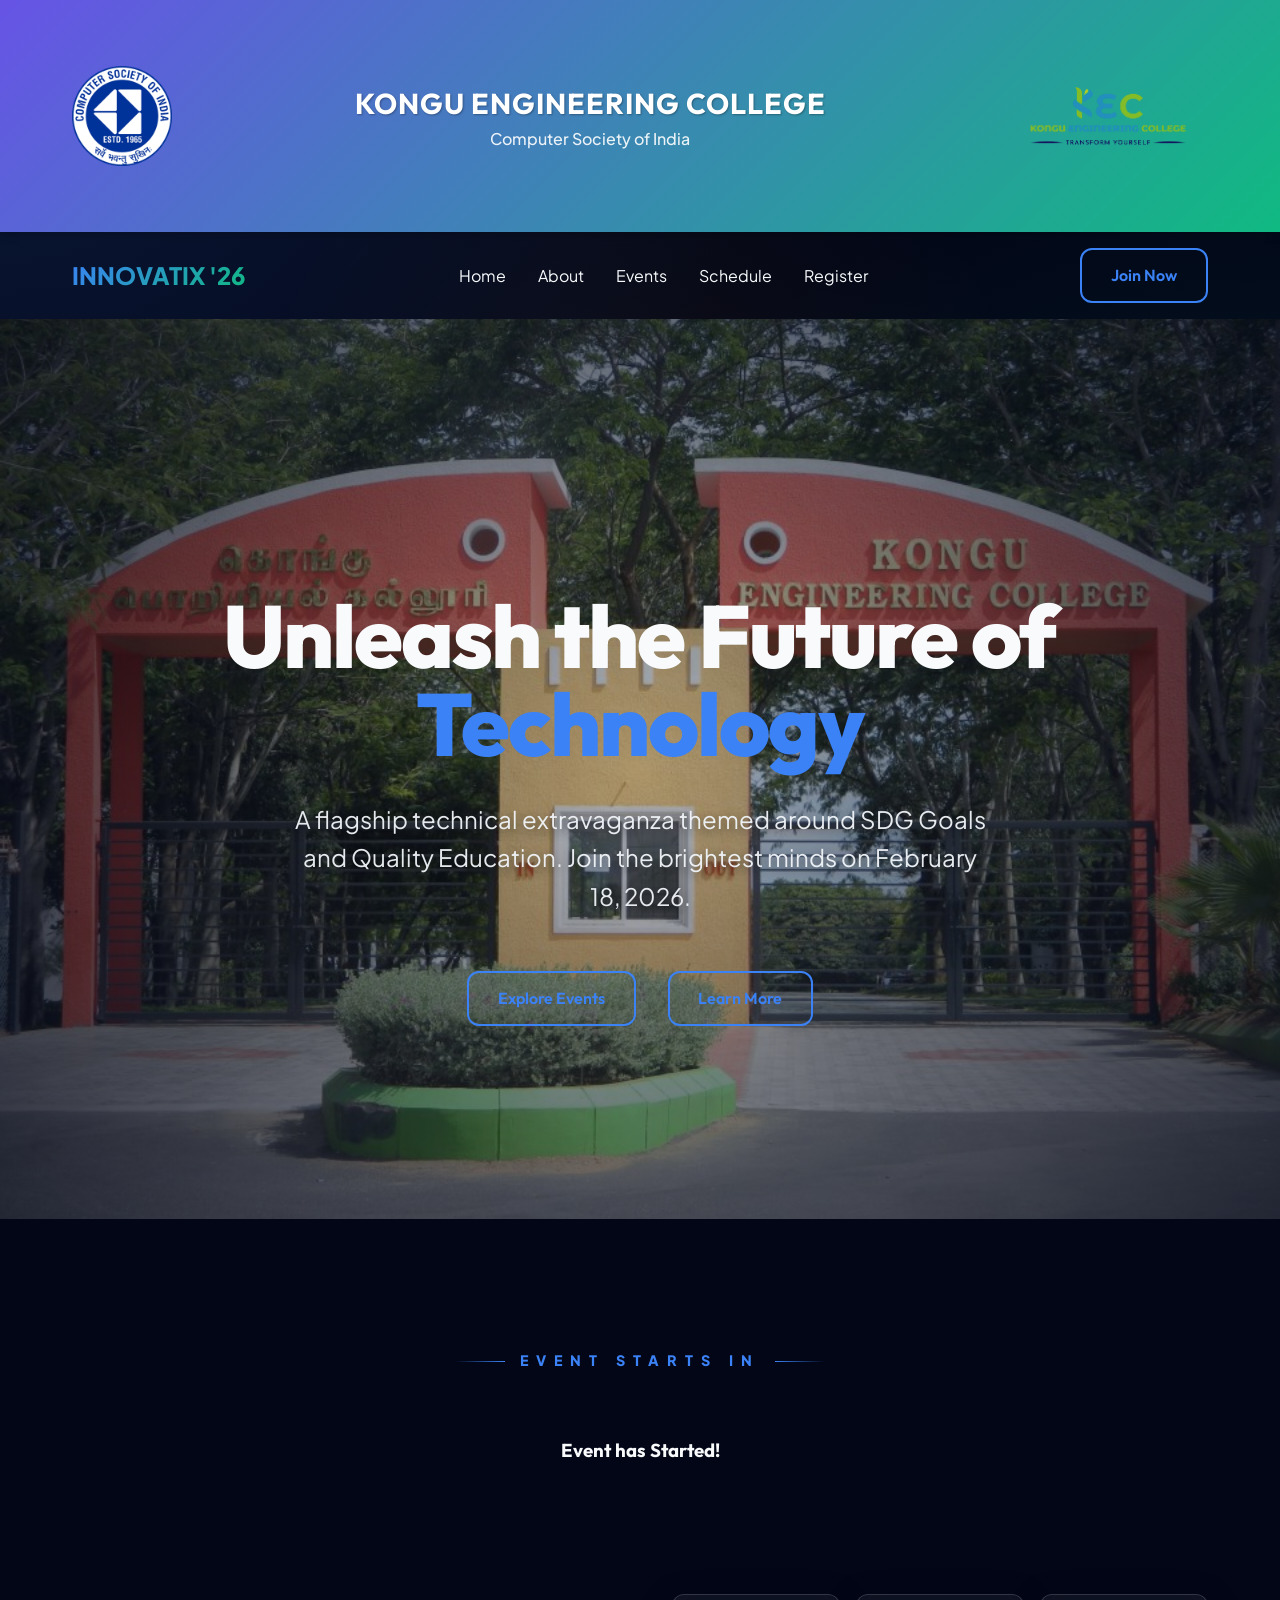
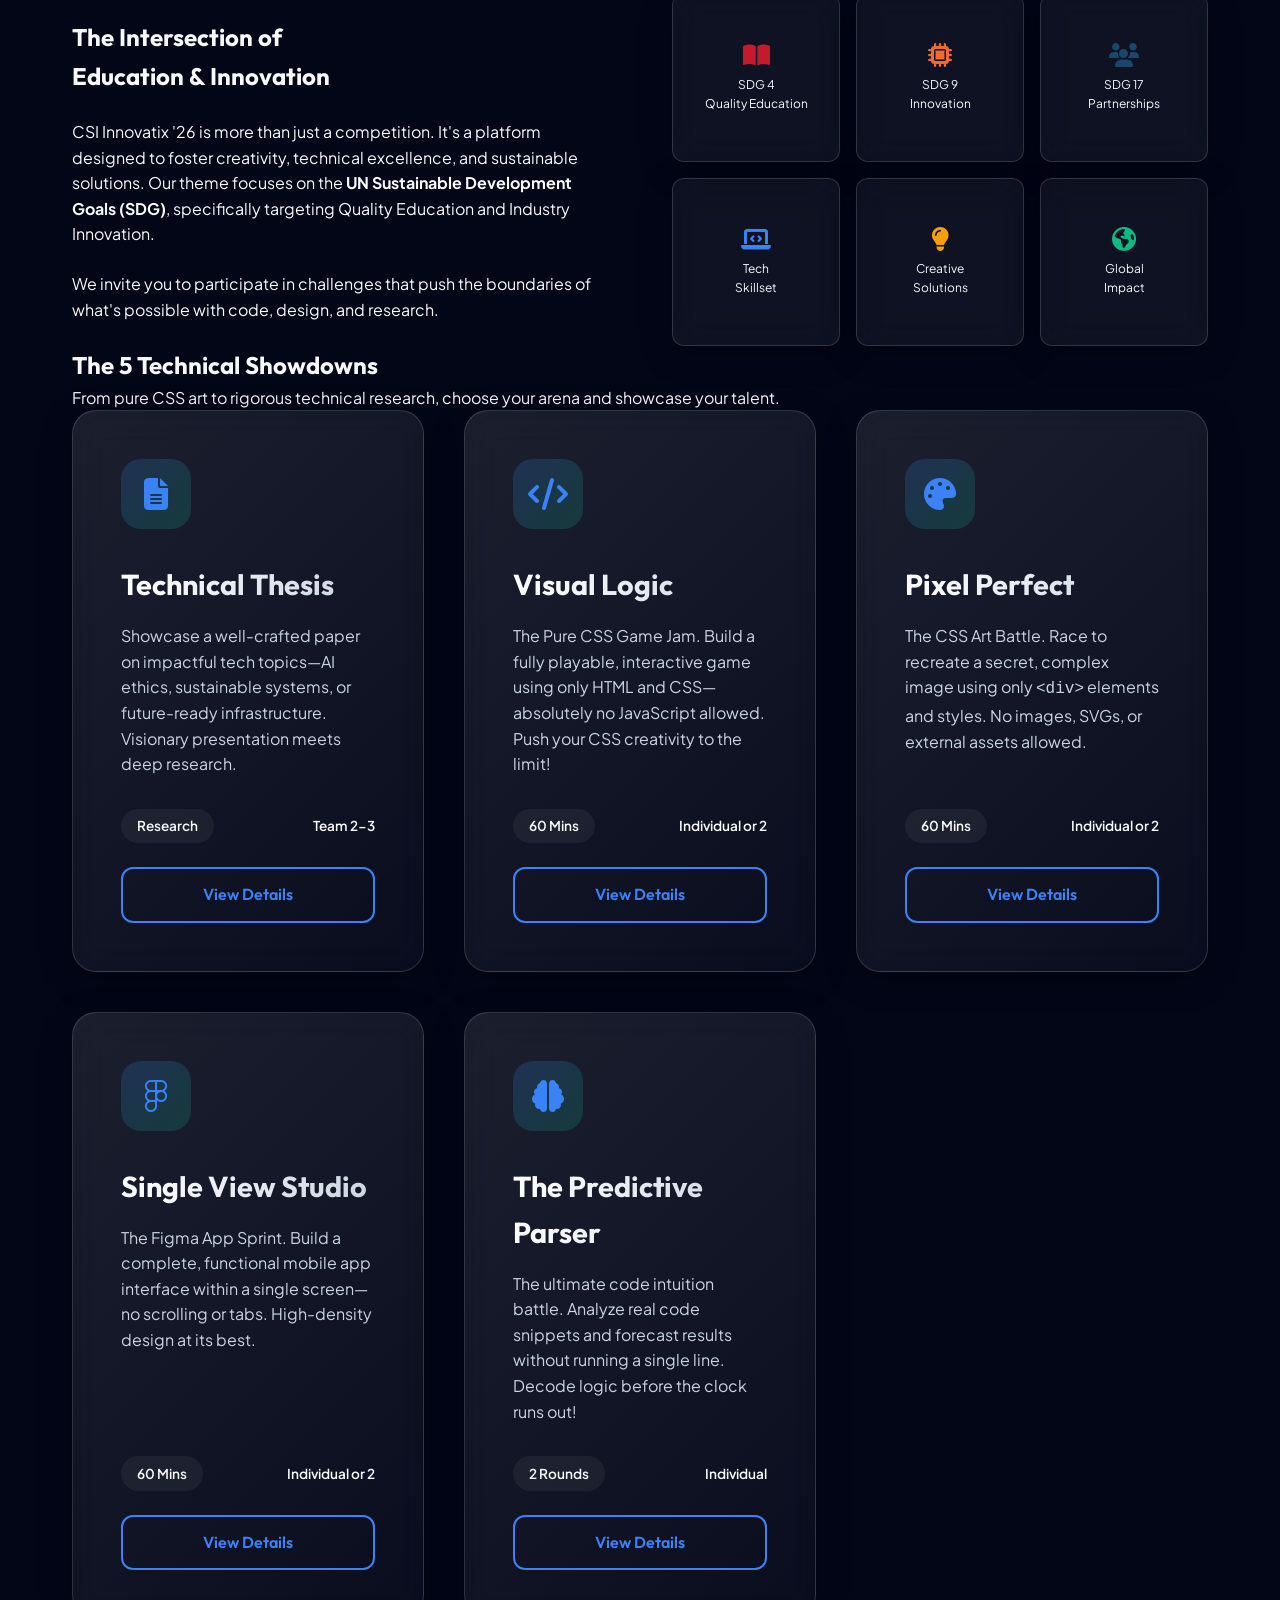
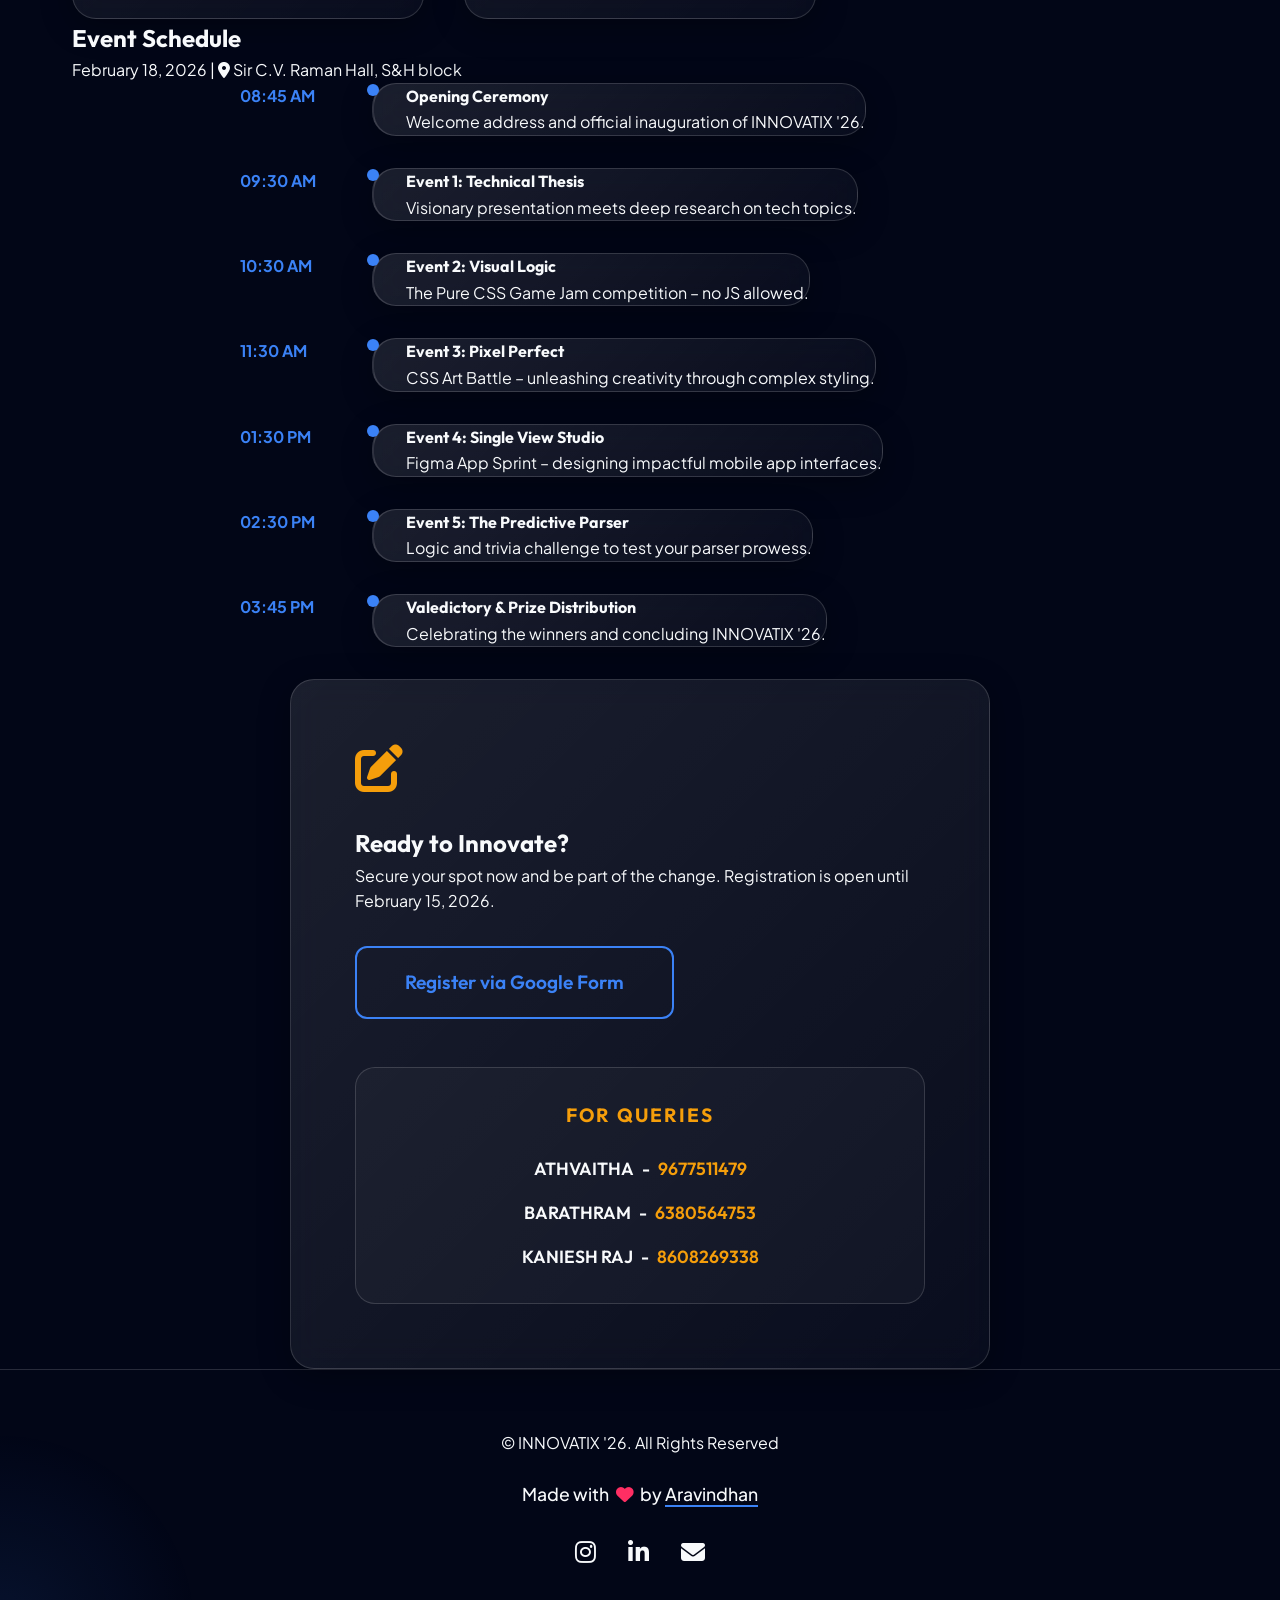
==== index.html @ 8d8f7bae "add remining data and time" ====
<!DOCTYPE html>
<html lang="en">

<head>
    <meta charset="UTF-8">
    <meta name="viewport" content="width=device-width, initial-scale=1.0">
    <title>CSI Innovatix '26 | Technical Event</title>
    <meta name="description"
        content="CSI Innovatix '26 - A technical event focused on SDG goals and Education. Join us on Feb 18, 2026.">
    <link rel="stylesheet" href="style.css">
    <link rel="stylesheet" href="https://cdnjs.cloudflare.com/ajax/libs/font-awesome/6.4.0/css/all.min.css">
</head>

<body>
    <div class="blob-1"></div>
    <div class="blob-2"></div>

    <!-- Institution Header -->
    <div class="inst-header">
        <div class="container inst-content">
            <img src="csi_logo.png" alt="KEC Logo" class="inst-logo">
            <div class="inst-text">
                <h2>Kongu Engineering College</h2>
                <p>Computer Society of India</p>
            </div>
            <img src="csi%20logo2.png" alt="CSI Logo" class="csi-logo-2">
        </div>
    </div>

    <!-- Navigation -->
    <nav id="navbar">
        <div class="container nav-content">
            <a href="#" class="logo">INNOVATIX '26</a>
            <ul class="nav-links">
                <li><a href="#home">Home</a></li>
                <li><a href="#about">About</a></li>
                <li><a href="#events">Events</a></li>
                <li><a href="#schedule">Schedule</a></li>
                <li><a href="#register">Register</a></li>
            </ul>
            <div class="hamburger" id="hamburger">
                <span></span>
                <span></span>
                <span></span>
            </div>
            <a href="#register" class="btn btn-primary">Join Now</a>
        </div>
    </nav>

    <!-- Hero Section -->
    <header class="hero" id="home">
        <div class="hero-slider">
            <div class="slide active" style="background-image: url('kec 1.jpeg');"></div>
            <div class="slide" style="background-image: url('kec 2.png');"></div>
            <div class="slide" style="background-image: url('kec 3.jpg');"></div>
        </div>
        <div class="container hero-content">

            <h1>Unleash the Future of <span style="color: var(--primary);">Technology</span></h1>

            <p>A flagship technical extravaganza themed around SDG Goals and Quality Education. Join the brightest minds
                on February 18, 2026.</p>
            <div class="hero-btns">
                <a href="#events" class="btn btn-primary">Explore Events</a>
                <a href="#about" class="btn btn-outline">Learn More</a>
            </div>
        </div>
    </header>

    <!-- Countdown Section -->
    <section class="countdown-section">
        <div class="container">
            <div class="countdown-container">
                <div class="countdown-title">Event Starts In</div>
                <div class="countdown" id="countdown">
                    <!-- Days -->
                    <div class="time-box hud-box">
                        <div class="box-inner">
                            <span id="days">00</span>
                            <p>Days</p>
                        </div>
                        <div class="box-gauge">
                            <div class="gauge-fill"></div>
                        </div>
                    </div>

                    <!-- Hours -->
                    <div class="time-box hud-box">
                        <div class="box-inner">
                            <span id="hours">00</span>
                            <p>Hours</p>
                        </div>
                        <div class="box-gauge">
                            <div class="gauge-fill"></div>
                        </div>
                    </div>

                    <!-- Minutes -->
                    <div class="time-box hud-box">
                        <div class="box-inner">
                            <span id="minutes">00</span>
                            <p>Mins</p>
                        </div>
                        <div class="box-gauge">
                            <div class="gauge-fill"></div>
                        </div>
                    </div>

                    <!-- Seconds -->
                    <div class="time-box hud-box">
                        <div class="box-inner">
                            <span id="seconds">00</span>
                            <p>Secs</p>
                        </div>
                        <div class="box-gauge">
                            <div class="gauge-fill"></div>
                        </div>
                    </div>
                </div>
            </div>
        </div>
    </section>

    <!-- About Section -->
    <section id="about" class="reveal">
        <div class="container about-content">
            <div>
                <h2 style="margin-bottom: 1.5rem;">The Intersection of <br>Education & Innovation</h2>
                <p style="margin-bottom: 1.5rem;">CSI Innovatix '26 is more than just a competition. It's a platform
                    designed to foster creativity, technical excellence, and sustainable solutions. Our theme focuses on
                    the <strong>UN Sustainable Development Goals (SDG)</strong>, specifically targeting Quality
                    Education and Industry Innovation.</p>
                <p>We invite you to participate in challenges that push the boundaries of what's possible with code,
                    design, and research.</p>
            </div>
            <div class="sdg-icons">
                <div class="sdg-box glass">
                    <i class="fas fa-book-open sdg-4"></i>
                    <span>SDG 4<br>Quality Education</span>
                </div>
                <div class="sdg-box glass">
                    <i class="fas fa-microchip sdg-9"></i>
                    <span>SDG 9<br>Innovation</span>
                </div>
                <div class="sdg-box glass">
                    <i class="fas fa-users sdg-17"></i>
                    <span>SDG 17<br>Partnerships</span>
                </div>
                <div class="sdg-box glass">
                    <i class="fas fa-laptop-code" style="color: var(--primary);"></i>
                    <span>Tech<br>Skillset</span>
                </div>
                <div class="sdg-box glass">
                    <i class="fas fa-lightbulb" style="color: var(--accent);"></i>
                    <span>Creative<br>Solutions</span>
                </div>
                <div class="sdg-box glass">
                    <i class="fas fa-globe-americas" style="color: var(--secondary);"></i>
                    <span>Global<br>Impact</span>
                </div>
            </div>
        </div>
    </section>

    <!-- Events Section -->
    <section id="events" class="reveal">
        <div class="container">
            <div class="section-header">
                <h2>The 5 Technical Showdowns</h2>
                <p>From pure CSS art to rigorous technical research, choose your arena and showcase your talent.</p>
            </div>
            <div class="events-grid">
                <!-- Event 1 (TECHNICAL THESIS) -->
                <div class="event-card glass">
                    <div class="event-icon"><i class="fas fa-file-alt"></i></div>
                    <h3>Technical Thesis</h3>
                    <p>Showcase a well-crafted paper on impactful tech topics—AI ethics, sustainable systems, or
                        future-ready infrastructure. Visionary presentation meets deep research.</p>
                    <div class="event-meta" style="margin-bottom: 1.5rem;">
                        <span class="event-tag">Research</span>
                        <span>Team 2-3</span>
                    </div>
                    <a href="technical-thesis.html" class="btn btn-outline"
                        style="width: 100%; justify-content: center;">View Details</a>
                </div>

                <!-- Event 2 (VISUAL LOGIC) -->
                <div class="event-card glass">
                    <div class="event-icon"><i class="fas fa-code"></i></div>
                    <h3>Visual Logic</h3>
                    <p>The Pure CSS Game Jam. Build a fully playable, interactive game using only HTML and
                        CSS—absolutely no JavaScript allowed. Push your CSS creativity to the limit!</p>
                    <div class="event-meta" style="margin-bottom: 1.5rem;">
                        <span class="event-tag">60 Mins</span>
                        <span>Individual or 2</span>
                    </div>
                    <a href="visual-logic.html" class="btn btn-outline"
                        style="width: 100%; justify-content: center;">View Details</a>
                </div>

                <!-- Event 3 (PIXEL PERFECT) -->
                <div class="event-card glass">
                    <div class="event-icon"><i class="fas fa-palette"></i></div>
                    <h3>Pixel Perfect</h3>
                    <p>The CSS Art Battle. Race to recreate a secret, complex image using only <code>&lt;div&gt;</code>
                        elements and styles. No images, SVGs, or external assets allowed.</p>
                    <div class="event-meta" style="margin-bottom: 1.5rem;">
                        <span class="event-tag">60 Mins</span>
                        <span>Individual or 2</span>
                    </div>
                    <a href="pixel-perfect.html" class="btn btn-outline"
                        style="width: 100%; justify-content: center;">View Details</a>
                </div>

                <!-- Event 4 (SINGLE VIEW STUDIO) -->
                <div class="event-card glass">
                    <div class="event-icon"><i class="fab fa-figma"></i></div>
                    <h3>Single View Studio</h3>
                    <p>The Figma App Sprint. Build a complete, functional mobile app interface within a single screen—no
                        scrolling or tabs. High-density design at its best.</p>
                    <div class="event-meta" style="margin-bottom: 1.5rem;">
                        <span class="event-tag">60 Mins</span>
                        <span>Individual or 2</span>
                    </div>
                    <a href="single-view-studio.html" class="btn btn-outline"
                        style="width: 100%; justify-content: center;">View Details</a>
                </div>

                <!-- Event 5 (THE PREDICTIVE PARSER) -->
                <div class="event-card glass">
                    <div class="event-icon"><i class="fas fa-brain"></i></div>
                    <h3>The Predictive Parser</h3>
                    <p>The ultimate code intuition battle. Analyze real code snippets and forecast results without
                        running a single line. Decode logic before the clock runs out!</p>
                    <div class="event-meta" style="margin-bottom: 1.5rem;">
                        <span class="event-tag">2 Rounds</span>
                        <span>Individual</span>
                    </div>
                    <a href="predictive-parser.html" class="btn btn-outline"
                        style="width: 100%; justify-content: center;">View Details</a>
                </div>
            </div>
        </div>
    </section>

    <!-- Schedule Section -->
    <section id="schedule" class="reveal">
        <div class="container">
            <div class="section-header">
                <h2>Event Schedule</h2>
                <p>February 18, 2026 | <i class="fas fa-map-marker-alt"></i> Sir C.V. Raman Hall, S&H block</p>
            </div>
            <div class="timeline">
                <div class="timeline-item">
                    <div class="time">08:45 AM</div>
                    <div class="timeline-content glass">
                        <h4>Opening Ceremony</h4>
                        <p>Welcome address and official inauguration of INNOVATIX '26.</p>
                    </div>
                </div>
                <div class="timeline-item">
                    <div class="time">09:30 AM</div>
                    <div class="timeline-content glass">
                        <h4>Event 1: Technical Thesis</h4>
                        <p>Visionary presentation meets deep research on tech topics.</p>
                    </div>
                </div>
                <div class="timeline-item">
                    <div class="time">10:30 AM</div>
                    <div class="timeline-content glass">
                        <h4>Event 2: Visual Logic</h4>
                        <p>The Pure CSS Game Jam competition – no JS allowed.</p>
                    </div>
                </div>
                <div class="timeline-item">
                    <div class="time">11:30 AM</div>
                    <div class="timeline-content glass">
                        <h4>Event 3: Pixel Perfect</h4>
                        <p>CSS Art Battle – unleashing creativity through complex styling.</p>
                    </div>
                </div>
                <div class="timeline-item">
                    <div class="time">01:30 PM</div>
                    <div class="timeline-content glass">
                        <h4>Event 4: Single View Studio</h4>
                        <p>Figma App Sprint – designing impactful mobile app interfaces.</p>
                    </div>
                </div>
                <div class="timeline-item">
                    <div class="time">02:30 PM</div>
                    <div class="timeline-content glass">
                        <h4>Event 5: The Predictive Parser</h4>
                        <p>Logic and trivia challenge to test your parser prowess.</p>
                    </div>
                </div>
                <div class="timeline-item">
                    <div class="time">03:45 PM</div>
                    <div class="timeline-content glass">
                        <h4>Valedictory & Prize Distribution</h4>
                        <p>Celebrating the winners and concluding INNOVATIX '26.</p>
                    </div>
                </div>
            </div>
        </div>
    </section>

    <!-- Register Section -->
    <section id="register" class="reveal">
        <div class="container">
            <div class="register-card glass">
                <i class="fas fa-edit"></i>
                <h2>Ready to Innovate?</h2>
                <p style="margin-bottom: 2rem;">Secure your spot now and be part of the change. Registration is open
                    until February 15, 2026.</p>
                <!-- Placeholder Google Form Link -->
                <a href="https://docs.google.com/forms/d/e/1FAIpQLScN-F7LNkPz4PzlSObY2XzWUZhD3jcGoya8xzNbK3TWU3Ibaw/viewform?usp=send_form&pli=1&authuser=0"
                    target="_blank" class="btn btn-primary" style="padding: 1.2rem 3rem; font-size: 1.2rem;">Register
                    via Google Form</a>

                <div class="contact-queries reveal">
                    <h3>For Queries</h3>
                    <div class="contact-list">
                        <div class="contact-item">
                            <span class="name">Athvaitha</span>
                            <span class="separator">-</span>
                            <span class="phone">9677511479</span>
                        </div>
                        <div class="contact-item">
                            <span class="name">Barathram</span>
                            <span class="separator">-</span>
                            <span class="phone">6380564753</span>
                        </div>
                        <div class="contact-item">
                            <span class="name">Kaniesh Raj</span>
                            <span class="separator">-</span>
                            <span class="phone">8608269338</span>
                        </div>
                    </div>
                </div>
            </div>
        </div>
    </section>

    <!-- Footer -->
    <footer>
        <div class="container footer-content">
            <p>&copy; INNOVATIX '26. All Rights Reserved</p>
            <p class="footer-made-by">Made with <i class="fas fa-heart"></i> by <a
                    href="https://www.instagram.com/aravindhan_67" target="_blank">Aravindhan</a></p>
            <div class="footer-socials">
                <a href="https://www.instagram.com/csi_kec/" target="_blank"><i class="fab fa-instagram"></i></a>
                <a href="#"><i class="fab fa-linkedin-in"></i></a>
                <a href="#"><i class="fas fa-envelope"></i></a>
            </div>
        </div>
    </footer>

    <script src="script.js"></script>
</body>

</html>
---- style.css ----
/* CSS for CSI Innovatix Event Website */
@import url('https://fonts.googleapis.com/css2?family=Outfit:wght@300;400;600;700&family=Plus+Jakarta+Sans:wght@300;400;500;600;700&display=swap');

:root {
    /* Brighter, More Vibrant Palette */
    --primary: #3b82f6;
    /* Brighter Blue */
    --primary-glow: rgba(59, 130, 246, 0.5);
    --secondary: #10b981;
    /* Vibrant Emerald */
    --secondary-glow: rgba(16, 185, 129, 0.4);
    --accent: #f59e0b;
    /* Amber/Orange */
    --accent-glow: rgba(245, 158, 11, 0.4);

    --bg-dark: #020617;
    /* Deeper Slate/Black */
    --bg-card: rgba(15, 23, 42, 0.6);
    --text-main: #f8fafc;
    --text-muted: #cbd5e1;
    --glass-border: rgba(255, 255, 255, 0.15);
    --glass-grad: linear-gradient(135deg, rgba(255, 255, 255, 0.1), rgba(255, 255, 255, 0.03));

    --font-heading: 'Outfit', sans-serif;
    --font-body: 'Plus Jakarta Sans', sans-serif;

    --transition: all 0.4s cubic-bezier(0.4, 0, 0.2, 1);
    --shadow-glow: 0 0 20px rgba(59, 130, 246, 0.3);
}

* {
    margin: 0;
    padding: 0;
    box-sizing: border-box;
    cursor: default;
    /* We will add a custom cursor feel later */
}

body {
    background-color: var(--bg-dark);
    color: var(--text-main);
    font-family: var(--font-body);
    line-height: 1.6;
    overflow-x: hidden;
    background-image:
        radial-gradient(circle at 0% 0%, rgba(59, 130, 246, 0.15) 0%, transparent 50%),
        radial-gradient(circle at 100% 100%, rgba(16, 185, 129, 0.15) 0%, transparent 50%),
        radial-gradient(circle at 50% 50%, rgba(245, 158, 11, 0.05) 0%, transparent 50%);
    background-attachment: fixed;
}

h1,
h2,
h3,
h4 {
    font-family: var(--font-heading);
    font-weight: 700;
}

a {
    text-decoration: none;
    color: inherit;
    transition: var(--transition);
}

ul {
    list-style: none;
}

.container {
    max-width: 1200px;
    margin: 0 auto;
    padding: 0 2rem;
}

/* Glassmorphism Utility */
.glass {
    background: var(--glass-grad);
    backdrop-filter: blur(12px);
    -webkit-backdrop-filter: blur(12px);
    border: 1px solid var(--glass-border);
    border-radius: 20px;
}

/* Buttons */
.btn {
    display: inline-flex;
    align-items: center;
    padding: 0.8rem 1.8rem;
    border-radius: 12px;
    font-weight: 600;
    cursor: pointer;
    transition: var(--transition);
    border: none;
    font-family: var(--font-heading);
}

.btn-primary {
    background: transparent;
    border: 2px solid var(--primary);
    color: var(--primary);
}

.btn-primary:hover {
    background: var(--primary);
    color: white;
}

.btn-outline {
    background: transparent;
    border: 2px solid var(--primary);
    color: var(--primary);
}

.btn-outline:hover {
    background: var(--primary);
    color: white;
}

/* Institution Header */
.inst-header {
    background: linear-gradient(135deg, #6754e6, #10b981);
    padding: 1rem 0;
    color: white;
    box-shadow: 0 2px 10px rgba(0, 0, 0, 0.2);
}

.inst-content {
    display: flex;
    justify-content: space-between;
    align-items: center;
    gap: 1rem;
}

.inst-logo {
    height: 100px;
    width: auto;
    object-fit: contain;
}

.csi-logo-2 {
    height: 200px;
    width: auto;
    object-fit: contain;
}

.inst-text {
    text-align: center;
    flex: 1;
}

.inst-text h2 {
    font-size: 1.8rem;
    margin: 0;
    text-transform: uppercase;
    letter-spacing: 1px;
    text-shadow: 1px 1px 2px rgba(0, 0, 0, 0.3);
}

.inst-text p {
    font-size: 1rem;
    margin: 0;
    font-weight: 500;
    opacity: 0.9;
}

/* Navigation */
nav {
    position: sticky;
    top: 0;
    width: 100%;
    z-index: 1000;
    padding: 1rem 0;
    transition: var(--transition);
}

@media (max-width: 768px) {
    .inst-header {
        padding: 1.5rem 0;
    }

    .inst-content {
        flex-direction: column;
        text-align: center;
        gap: 1.5rem;
    }

    .inst-logo,
    .csi-logo-2 {
        height: 60px;
        /* Reduced for tablet */
    }

    .inst-text h2 {
        font-size: 1.2rem;
    }

    .inst-text p {
        font-size: 0.8rem;
    }
}

nav.scrolled {
    padding: 1rem 0;
    background: rgba(15, 23, 42, 0.8);
    backdrop-filter: blur(10px);
}

.nav-content {
    display: flex;
    justify-content: space-between;
    align-items: center;
    gap: 1.5rem;
}

.logo {
    font-size: 1.5rem;
    font-weight: 800;
    background: linear-gradient(135deg, var(--primary), var(--secondary));
    -webkit-background-clip: text;
    background-clip: text;
    -webkit-text-fill-color: transparent;
}

.nav-links {
    display: flex;
    gap: 2rem;
}

.nav-links a:hover {
    color: var(--primary);
}

/* Hamburger Menu */
.hamburger {
    display: none;
    flex-direction: column;
    gap: 5px;
    cursor: pointer;
    z-index: 2000;
}

.hamburger span {
    display: block;
    width: 25px;
    height: 3px;
    background-color: var(--text-main);
    border-radius: 3px;
    transition: var(--transition);
}

.hamburger.active span:nth-child(1) {
    transform: translateY(8px) rotate(45deg);
}

.hamburger.active span:nth-child(2) {
    opacity: 0;
}

.hamburger.active span:nth-child(3) {
    transform: translateY(-8px) rotate(-45deg);
}

@media (max-width: 768px) {
    .hamburger {
        display: none !important;
    }

    .nav-content .btn-primary {
        display: none;
    }

    .nav-links {
        display: flex;
        flex-direction: row;
        position: static;
        width: 100%;
        height: auto;
        background: transparent;
        backdrop-filter: none;
        -webkit-backdrop-filter: none;
        justify-content: center;
        align-items: center;
        gap: 1rem;
        overflow-x: auto;
        padding: 0.5rem 0;
        scrollbar-width: none;
    }

    .nav-links::-webkit-scrollbar {
        display: none;
    }

    .nav-links li {
        margin: 0;
    }

    .nav-links a {
        font-size: 0.9rem;
        font-weight: 500;
        white-space: nowrap;
    }

    .nav-content {
        flex-direction: column;
        gap: 0.5rem;
    }

    .logo {
        font-size: 1.1rem;
        white-space: nowrap;
    }

    .inst-header {
        padding: 1.5rem 0;
    }

    .inst-content {
        flex-direction: column;
        text-align: center;
        gap: 1.5rem;
    }

    .inst-logo,
    .csi-logo-2 {
        height: 60px;
    }

    .inst-text h2 {
        font-size: 1.2rem;
    }

    .inst-text p {
        font-size: 0.8rem;
    }
}

/* Hero Section */
.hero {
    height: 100vh;
    display: flex;
    align-items: center;
    text-align: center;
    padding-top: 80px;
    position: relative;
    overflow: hidden;
}

/* Slider System */
.hero-slider {
    position: absolute;
    top: 0;
    left: 0;
    width: 100%;
    height: 100%;
    z-index: -1;
}

.slide {
    position: absolute;
    top: 0;
    left: 0;
    width: 100%;
    height: 100%;
    background-size: cover;
    background-position: center;
    opacity: 0;
    transition: opacity 1.5s ease-in-out;
}

.slide.active {
    opacity: 1;
}

.slide::after {
    content: '';
    position: absolute;
    top: 0;
    left: 0;
    width: 100%;
    height: 100%;
    background: radial-gradient(circle at center, rgba(2, 6, 23, 0.3), rgba(2, 6, 23, 0.8));
}

.hero-content {
    max-width: 900px;
    margin: 0 auto;
    z-index: 10;
}

.hero-tagline {
    color: var(--secondary);
    font-weight: 700;
    letter-spacing: 4px;
    text-transform: uppercase;
    margin-bottom: 2rem;
    display: inline-block;
    padding: 0.6rem 1.8rem;
    background: rgba(16, 185, 129, 0.1);
    border-radius: 50px;
    border: 1px solid rgba(16, 185, 129, 0.3);
    backdrop-filter: blur(5px);
    animation: float 4s ease-in-out infinite;
    text-shadow: 0 0 10px var(--secondary-glow);
}

.hero h1 {
    font-size: clamp(3rem, 8vw, 5.5rem);
    margin-bottom: 2rem;
    line-height: 1;
    font-weight: 800;
    letter-spacing: -2px;
}

.hero p {
    font-size: clamp(1.1rem, 2vw, 1.5rem);
    color: #f1f5f9;
    margin-bottom: 3.5rem;
    text-shadow: 0 4px 12px rgba(0, 0, 0, 0.5);
    opacity: 0.95;
    max-width: 700px;
    margin-left: auto;
    margin-right: auto;
}

.hero-btns {
    display: flex;
    gap: 2rem;
    justify-content: center;
}

/* Countdown Styles - Futuristic HUD */
.countdown-section {
    padding: 8rem 0;
    position: relative;
    z-index: 20;
}

.countdown-container {
    max-width: 1000px;
    margin: 0 auto;
    text-align: center;
}

.countdown-title {
    font-size: 0.9rem;
    font-weight: 800;
    text-transform: uppercase;
    letter-spacing: 8px;
    color: var(--primary);
    margin-bottom: 4rem;
    position: relative;
    display: inline-block;
}

.countdown-title::before,
.countdown-title::after {
    content: '';
    position: absolute;
    top: 50%;
    width: 50px;
    height: 1px;
    background: linear-gradient(to right, transparent, var(--primary));
    margin-left: -65px;
}

.countdown-title::after {
    background: linear-gradient(to left, transparent, var(--primary));
    right: -65px;
    margin-left: 0;
}

.countdown {
    display: flex;
    justify-content: center;
    align-items: center;
    gap: 1.5rem;
    flex-wrap: wrap;
}

.hud-box {
    position: relative;
    width: 160px;
    height: 180px;
    background: rgba(15, 23, 42, 0.6);
    /* Slightly darker for better contrast */
    border: 1px solid rgba(59, 130, 246, 0.3);
    /* Brighter border */
    border-radius: 15px;
    overflow: hidden;
    backdrop-filter: blur(20px);
    transition: var(--transition);
}

.hud-box::before {
    content: '';
    position: absolute;
    top: 0;
    left: 0;
    width: 100%;
    height: 100%;
    background: linear-gradient(45deg, transparent, rgba(59, 130, 246, 0.05), transparent);
    z-index: 1;
}

.box-inner {
    position: relative;
    z-index: 2;
    padding: 2.5rem 1rem;
}

.hud-box span {
    display: block;
    font-size: 4rem;
    font-weight: 800;
    color: #fff;
    line-height: 1;
    margin-bottom: 0.5rem;
    font-family: var(--font-heading);
    letter-spacing: -2px;
}

.hud-box p {
    font-size: 0.7rem;
    font-weight: 700;
    text-transform: uppercase;
    color: var(--secondary);
    letter-spacing: 3px;
    margin: 0 !important;
}

/* HUD Gauge/Energy Bar */
.box-gauge {
    position: absolute;
    bottom: 0;
    left: 0;
    width: 100%;
    height: 4px;
    background: rgba(255, 255, 255, 0.05);
}

.gauge-fill {
    width: 100%;
    height: 100%;
    background: var(--primary);
    box-shadow: 0 0 10px var(--primary);
    animation: energy-pulse 2s infinite alternate ease-in-out;
}

.hud-box:hover {
    transform: translateY(-10px) scale(1.05);
    border-color: var(--primary);
    box-shadow: 0 0 30px rgba(59, 130, 246, 0.3);
}

.hud-box:hover .gauge-fill {
    background: var(--secondary);
    box-shadow: 0 0 15px var(--secondary);
}

@keyframes energy-pulse {
    0% {
        opacity: 0.4;
        transform: scaleX(0.8);
    }

    100% {
        opacity: 1;
        transform: scaleX(1);
    }
}

@media (max-width: 768px) {
    .countdown-section {
        padding: 5rem 0;
    }

    .countdown {
        gap: 1rem;
    }

    .hud-box {
        width: 130px;
        height: 150px;
    }

    .hud-box span {
        font-size: 3rem;
    }

    .countdown-title {
        margin-bottom: 3rem;
    }
}

@media (max-width: 480px) {
    .hud-box {
        width: calc(50% - 0.5rem);
        height: 130px;
    }

    .hud-box span {
        font-size: 2.5rem;
    }

    .box-inner {
        padding: 1.5rem 1rem;
    }
}

/* Animations */
@keyframes float {

    0%,
    100% {
        transform: translateY(0) rotate(0deg);
    }

    50% {
        transform: translateY(-15px) rotate(1deg);
    }
}

@keyframes glow-pulse {

    0%,
    100% {
        box-shadow: 0 0 15px var(--primary-glow);
    }

    50% {
        box-shadow: 0 0 30px var(--primary-glow);
    }
}

/* Mouse Glow Pointer */
.cursor-glow {
    position: fixed;
    width: 400px;
    height: 400px;
    background: radial-gradient(circle, rgba(59, 130, 246, 0.1) 0%, transparent 70%);
    border-radius: 50%;
    pointer-events: none;
    transform: translate(-50%, -50%);
    z-index: 1;
    transition: width 0.3s, height 0.3s;
}

/* Glassmorphism Utility */
.glass {
    background: var(--glass-grad);
    backdrop-filter: blur(16px);
    -webkit-backdrop-filter: blur(16px);
    border: 1px solid var(--glass-border);
    border-radius: 24px;
    box-shadow: 0 8px 32px 0 rgba(0, 0, 0, 0.3);
}

/* Events Cards Enhancements */
.events-grid {
    display: grid;
    grid-template-columns: repeat(auto-fit, minmax(350px, 1fr));
    gap: 2.5rem;
}

.event-card {
    padding: 3rem;
    transition: var(--transition);
    position: relative;
    overflow: hidden;
    display: flex;
    flex-direction: column;
}

.event-card:hover {
    transform: translateY(-15px) scale(1.02);
    border-color: var(--primary);
    box-shadow: 0 15px 45px rgba(59, 130, 246, 0.2);
}

.event-card::before {
    content: '';
    position: absolute;
    top: -50%;
    left: -50%;
    width: 200%;
    height: 200%;
    background: radial-gradient(circle, rgba(255, 255, 255, 0.1) 0%, transparent 70%);
    opacity: 0;
    transition: 0.5s;
    pointer-events: none;
}

.event-card:hover::before {
    opacity: 1;
}

.event-icon {
    width: 70px;
    height: 70px;
    background: linear-gradient(135deg, rgba(59, 130, 246, 0.2), rgba(16, 185, 129, 0.2));
    border-radius: 20px;
    display: flex;
    align-items: center;
    justify-content: center;
    margin-bottom: 2rem;
    color: var(--primary);
    font-size: 2rem;
    transition: var(--transition);
}

.event-card:hover .event-icon {
    transform: rotateY(180deg);
    color: var(--secondary);
}

.event-card h3 {
    font-size: 1.8rem;
    margin-bottom: 1rem;
    background: linear-gradient(to right, #fff, #cbd5e1);
    -webkit-background-clip: text;
    background-clip: text;
    -webkit-text-fill-color: transparent;
}

.event-card p {
    color: var(--text-muted);
    font-size: 1rem;
    margin-bottom: 2rem;
    flex: 1;
}

.event-meta {
    display: flex;
    justify-content: space-between;
    align-items: center;
    font-size: 0.85rem;
    font-weight: 600;
    color: var(--text-main);
}

.event-tag {
    padding: 0.4rem 1rem;
    border-radius: 20px;
    background: rgba(255, 255, 255, 0.05);
}

/* About Section & SDG Goals */
.about-content {
    display: grid;
    grid-template-columns: 1fr 1fr;
    gap: 4rem;
    align-items: center;
}

.sdg-icons {
    display: grid;
    grid-template-columns: repeat(3, 1fr);
    gap: 1rem;
}

.sdg-box {
    aspect-ratio: 1;
    display: flex;
    flex-direction: column;
    align-items: center;
    justify-content: center;
    border-radius: 12px;
    background: rgba(255, 255, 255, 0.05);
    padding: 1rem;
    text-align: center;
    font-size: 0.75rem;
}

.sdg-box i {
    font-size: 1.5rem;
    margin-bottom: 0.5rem;
}

.sdg-4 {
    color: #c5192d;
}

/* Quality Education */
.sdg-9 {
    color: #f26a2e;
}

/* Industry, Innovation */
.sdg-17 {
    color: #19486a;
}

/* Partnerships */

/* Schedule */
.timeline {
    max-width: 800px;
    margin: 0 auto;
}

.timeline-item {
    display: flex;
    gap: 2rem;
    margin-bottom: 2rem;
}

.time {
    min-width: 100px;
    font-weight: 700;
    color: var(--primary);
}

.timeline-content {
    position: relative;
    padding-left: 2rem;
    border-left: 2px solid var(--glass-border);
}

.timeline-content::before {
    content: '';
    position: absolute;
    left: -7px;
    top: 0;
    width: 12px;
    height: 12px;
    border-radius: 50%;
    background: var(--primary);
}

/* Registration */
.register {
    text-align: center;
}

.register-card {
    max-width: 700px;
    margin: 0 auto;
    padding: 4rem;
}

.register-card i {
    font-size: 3rem;
    color: var(--accent);
    margin-bottom: 2rem;
}

/* Footer */
footer {
    padding: 60px 0;
    border-top: 1px solid var(--glass-border);
    text-align: center;
    color: var(--text-main);
}

.footer-content {
    display: flex;
    flex-direction: column;
    align-items: center;
    gap: 1.5rem;
}

.footer-socials {
    display: flex;
    gap: 2rem;
    font-size: 1.5rem;
}

.footer-socials a {
    color: var(--text-main);
    transition: var(--transition);
}

.footer-socials a:hover {
    color: var(--primary);
    transform: translateY(-3px);
}

.footer-made-by {
    font-size: 1.1rem;
    font-weight: 500;
}

.footer-made-by i {
    color: #ff2e63;
    margin: 0 0.2rem;
}

.footer-made-by a {
    color: var(--text-main);
    text-decoration: none;
    border-bottom: 2px solid var(--primary);
    transition: var(--transition);
}

.footer-made-by a:hover {
    color: var(--primary);
}

/* Responsive Optimization */
@media (max-width: 768px) {
    .hero h1 {
        font-size: 3.2rem;
    }

    .about-content {
        grid-template-columns: 1fr;
        gap: 2rem;
    }

    .events-grid {
        grid-template-columns: 1fr;
        gap: 1.5rem;
    }

    .event-card {
        padding: 2rem;
    }

    .inst-text h2 {
        font-size: 1.2rem;
    }
}

/* Extra Mobile Optimizations */
@media (max-width: 480px) {
    .container {
        padding: 0 1.5rem;
    }

    .hero h1 {
        font-size: 2.2rem;
    }

    .hero p {
        font-size: 1.1rem;
    }

    .sdg-icons {
        grid-template-columns: repeat(2, 1fr);
    }

    .register-card {
        padding: 2.5rem 1.5rem;
    }

    .inst-text h2 {
        font-size: 1.1rem;
    }

    .nav-links {
        gap: 0.8rem;
    }

    .nav-links a {
        font-size: 0.8rem;
    }

    .nav-content {
        flex-direction: column;
        gap: 0.5rem;
        /* Reduced gap */
    }

    .logo {
        font-size: 1rem;
    }

    .inst-logo,
    .csi-logo-2 {
        height: 50px;
        /* Reduced further for mobile */
    }

    .timeline-item {
        flex-direction: column;
        gap: 0.5rem;
    }

    .time {
        min-width: unset;
    }

    .contact-item {
        font-size: 1rem;
    }

    .hero-btns {
        display: flex;
        flex-direction: column;
        gap: 1rem;
        align-items: center;
        width: 100%;
        max-width: 300px;
        margin: 2rem auto 0;
    }

    .hero-btns .btn {
        width: 100%;
        justify-content: center;
        margin: 0 !important;
    }
}

/* Animations */
.reveal {
    opacity: 0;
    transform: translateY(30px);
    transition: all 0.8s ease-out;
}

.reveal.active {
    opacity: 1;
    transform: translateY(0);
}

/* Contact Queries */
.contact-queries {
    text-align: center;
    margin-top: 3rem;
    padding: 2rem;
    border-radius: 20px;
    background: rgba(255, 255, 255, 0.03);
    border: 1px solid var(--glass-border);
}

.contact-queries h3 {
    color: var(--accent);
    text-transform: uppercase;
    letter-spacing: 2px;
    margin-bottom: 1.5rem;
    font-size: 1.2rem;
}

.contact-list {
    display: flex;
    flex-direction: column;
    gap: 1rem;
    align-items: center;
}

.contact-item {
    font-family: var(--font-heading);
    font-weight: 600;
    font-size: 1.1rem;
    color: var(--text-main);
    display: flex;
    gap: 0.5rem;
}

.contact-item .name {
    text-transform: uppercase;
}

.contact-item .phone {
    color: var(--accent);
}


@media (min-width: 1400px) {
    .container {
        max-width: 1400px;
    }
}
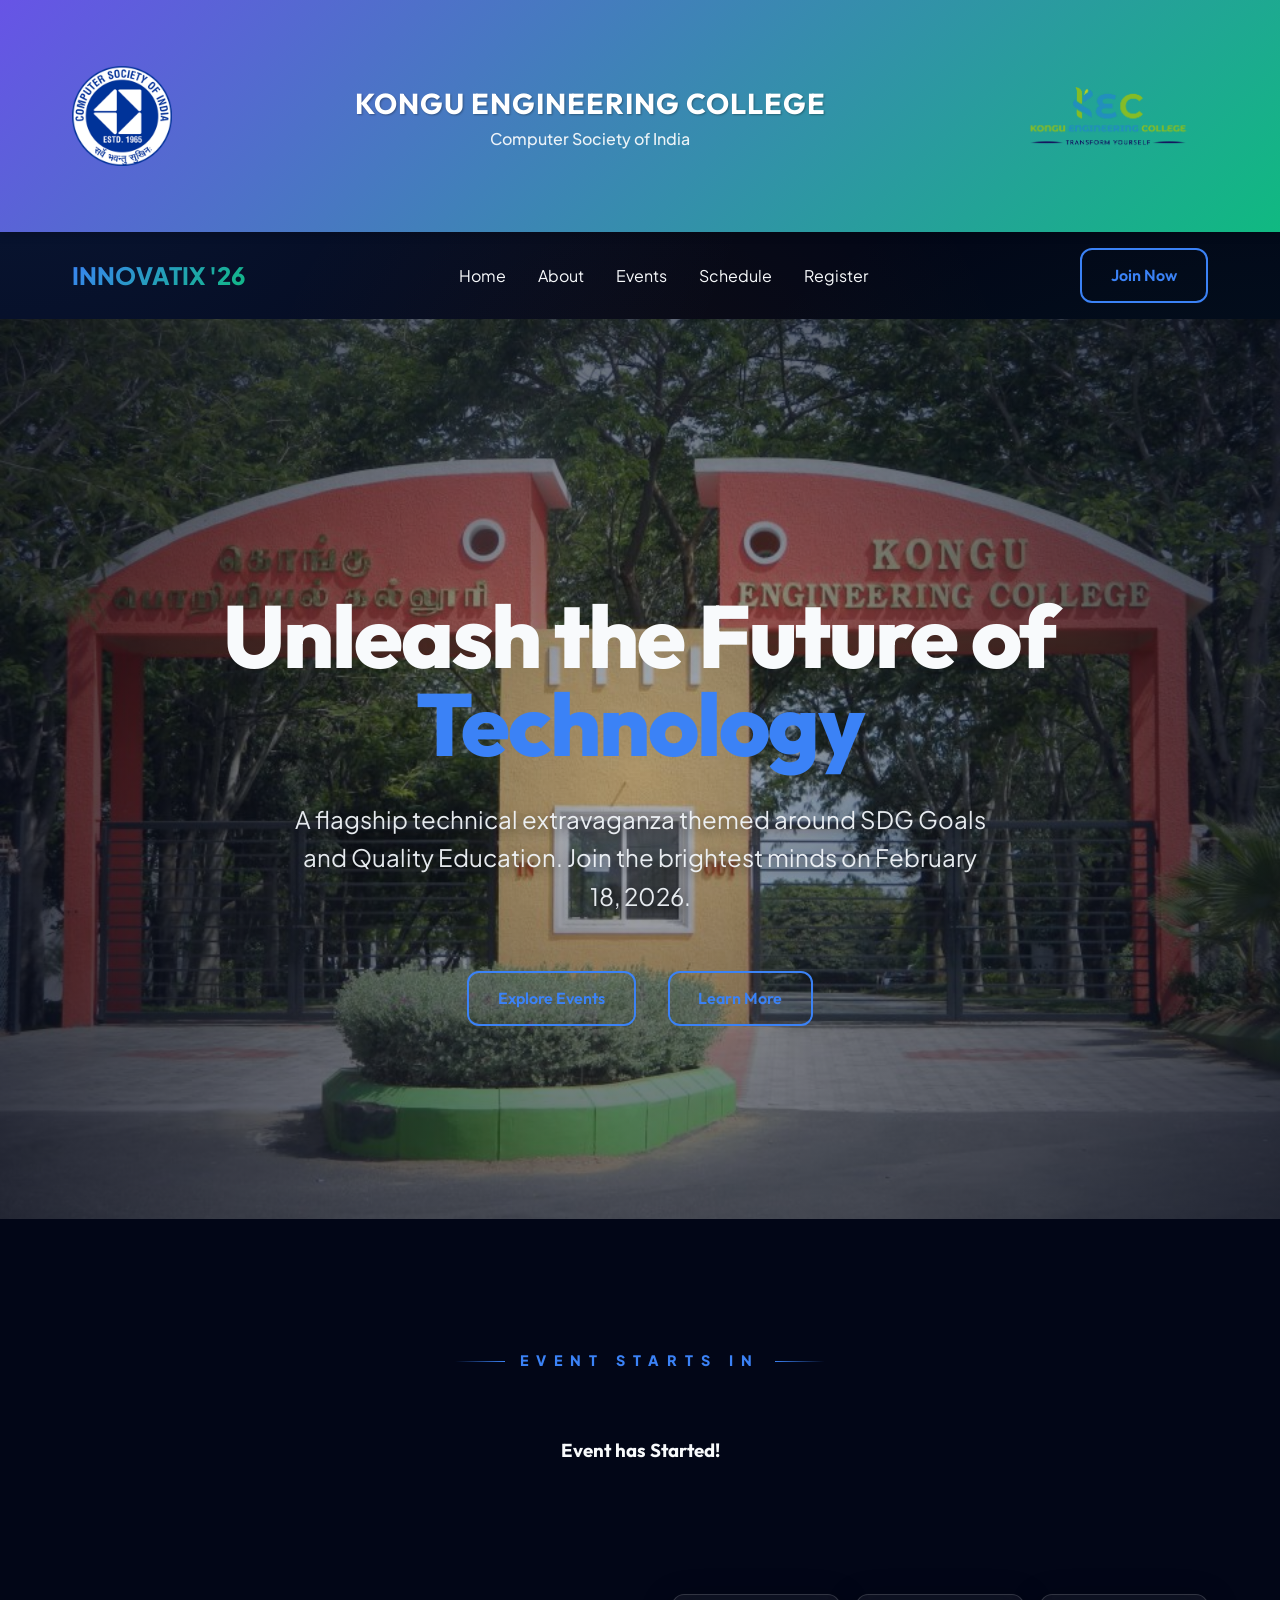
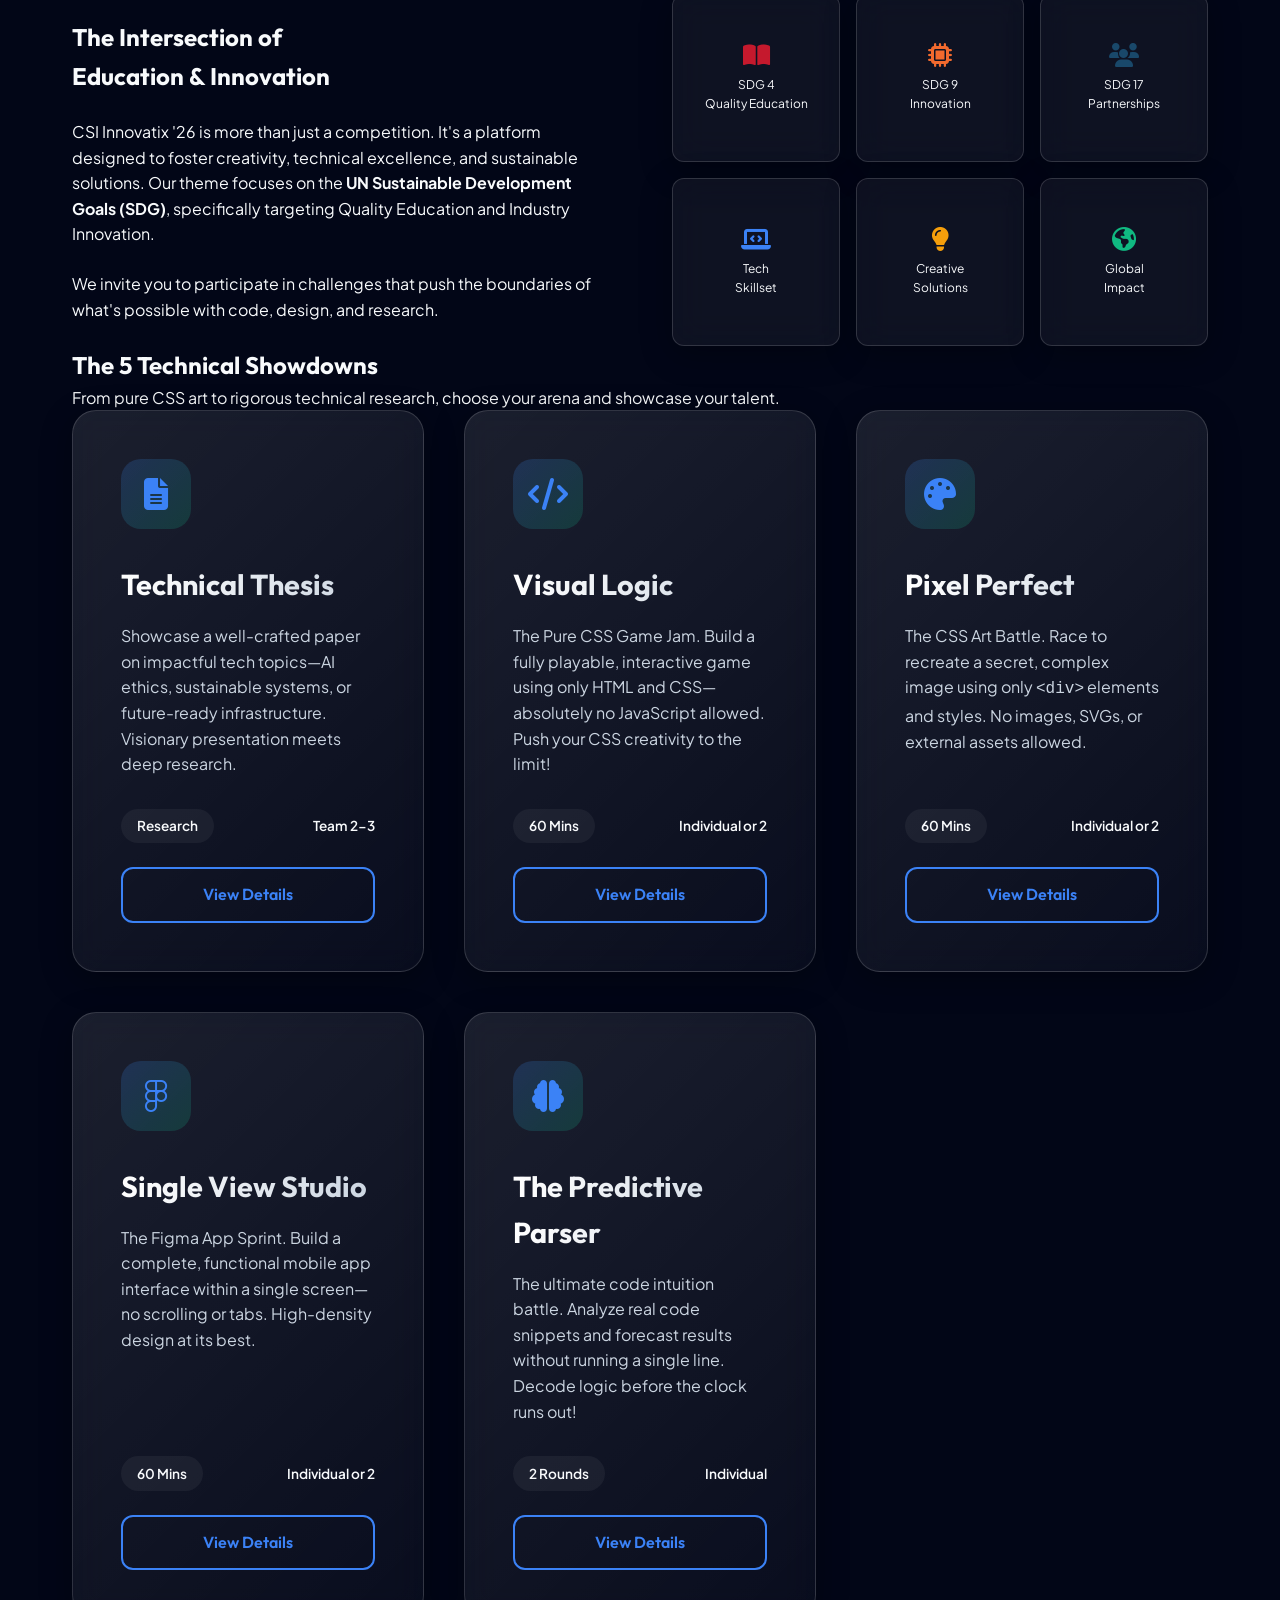
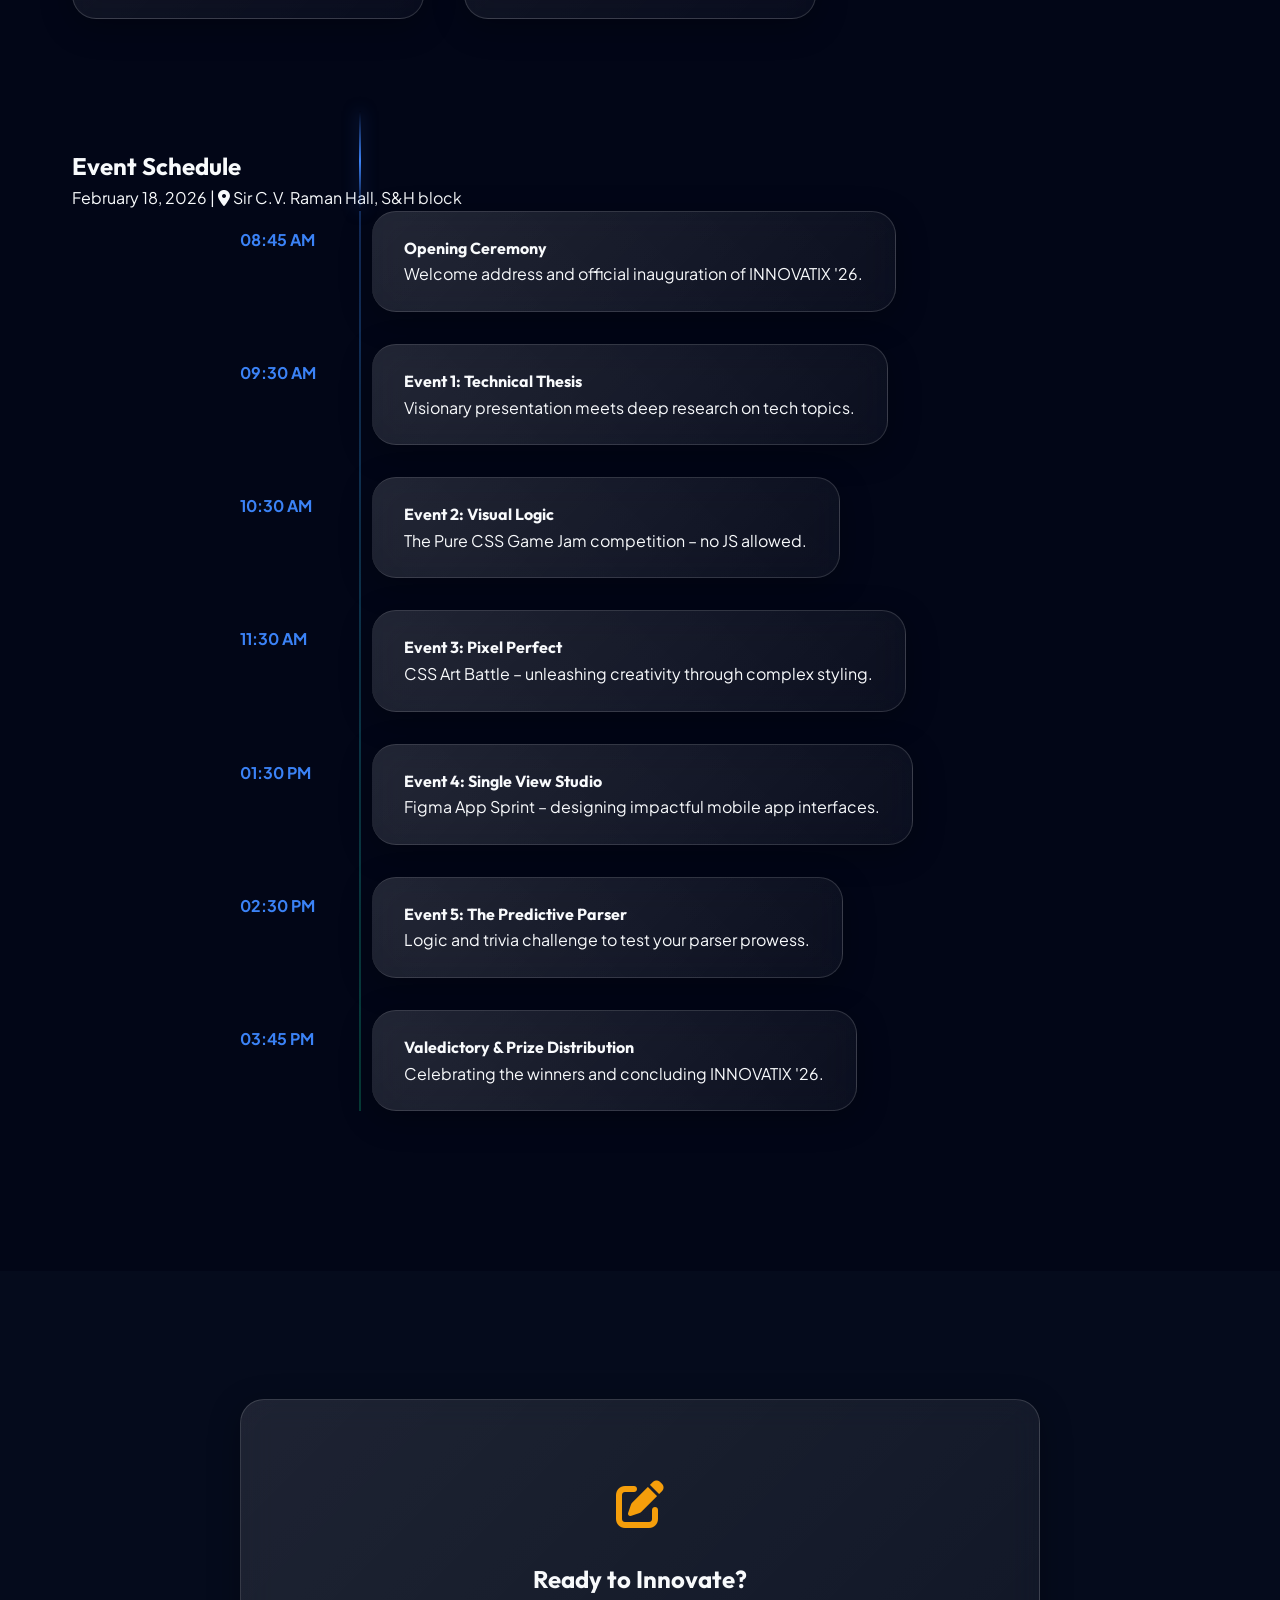
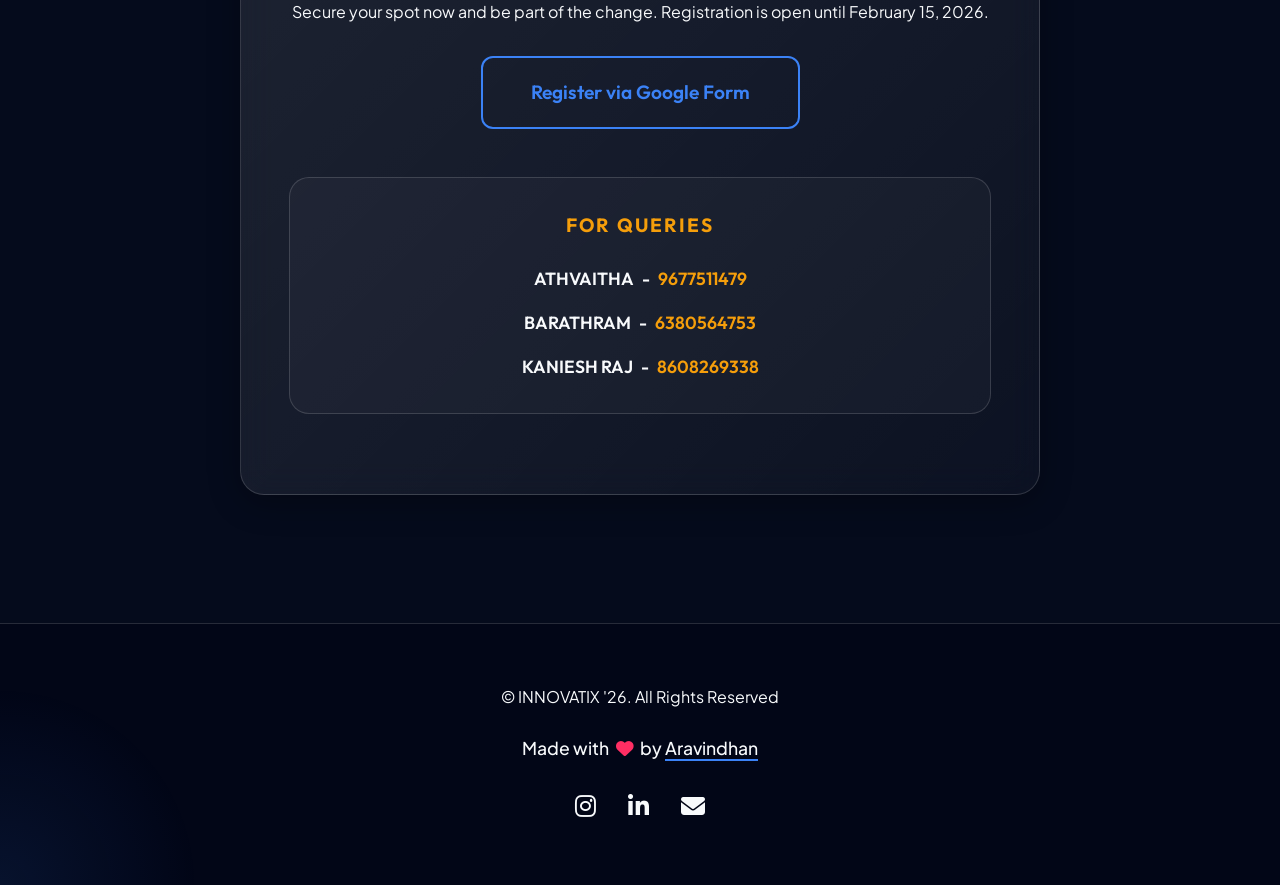
==== commit f1219ce6: "add animation for event schedule" ====
--- a/index.html
+++ b/index.html
@@ -14,6 +14,13 @@
 <body>
     <div class="blob-1"></div>
     <div class="blob-2"></div>
+
+    <div class="travel-loop">
+        <div class="comet comet-1"></div>
+        <div class="comet comet-2"></div>
+        <div class="comet comet-3"></div>
+        <div class="travel-icon"><i class="fas fa-shuttle-space"></i></div>
+    </div>
 
     <!-- Institution Header -->
     <div class="inst-header">
@@ -251,49 +258,49 @@
                 <p>February 18, 2026 | <i class="fas fa-map-marker-alt"></i> Sir C.V. Raman Hall, S&H block</p>
             </div>
             <div class="timeline">
-                <div class="timeline-item">
+                <div class="timeline-item reveal">
                     <div class="time">08:45 AM</div>
                     <div class="timeline-content glass">
                         <h4>Opening Ceremony</h4>
                         <p>Welcome address and official inauguration of INNOVATIX '26.</p>
                     </div>
                 </div>
-                <div class="timeline-item">
+                <div class="timeline-item reveal">
                     <div class="time">09:30 AM</div>
                     <div class="timeline-content glass">
                         <h4>Event 1: Technical Thesis</h4>
                         <p>Visionary presentation meets deep research on tech topics.</p>
                     </div>
                 </div>
-                <div class="timeline-item">
+                <div class="timeline-item reveal">
                     <div class="time">10:30 AM</div>
                     <div class="timeline-content glass">
                         <h4>Event 2: Visual Logic</h4>
                         <p>The Pure CSS Game Jam competition – no JS allowed.</p>
                     </div>
                 </div>
-                <div class="timeline-item">
+                <div class="timeline-item reveal">
                     <div class="time">11:30 AM</div>
                     <div class="timeline-content glass">
                         <h4>Event 3: Pixel Perfect</h4>
                         <p>CSS Art Battle – unleashing creativity through complex styling.</p>
                     </div>
                 </div>
-                <div class="timeline-item">
+                <div class="timeline-item reveal">
                     <div class="time">01:30 PM</div>
                     <div class="timeline-content glass">
                         <h4>Event 4: Single View Studio</h4>
                         <p>Figma App Sprint – designing impactful mobile app interfaces.</p>
                     </div>
                 </div>
-                <div class="timeline-item">
+                <div class="timeline-item reveal">
                     <div class="time">02:30 PM</div>
                     <div class="timeline-content glass">
                         <h4>Event 5: The Predictive Parser</h4>
                         <p>Logic and trivia challenge to test your parser prowess.</p>
                     </div>
                 </div>
-                <div class="timeline-item">
+                <div class="timeline-item reveal">
                     <div class="time">03:45 PM</div>
                     <div class="timeline-content glass">
                         <h4>Valedictory & Prize Distribution</h4>
--- a/style.css
+++ b/style.css
@@ -47,6 +47,100 @@
         radial-gradient(circle at 100% 100%, rgba(16, 185, 129, 0.15) 0%, transparent 50%),
         radial-gradient(circle at 50% 50%, rgba(245, 158, 11, 0.05) 0%, transparent 50%);
     background-attachment: fixed;
+}
+
+/* Travel Theme Loop Animation */
+.travel-loop {
+    position: fixed;
+    top: 0;
+    left: 0;
+    width: 100%;
+    height: 100%;
+    pointer-events: none;
+    z-index: -1;
+    overflow: hidden;
+}
+
+.comet {
+    position: absolute;
+    width: 150px;
+    height: 2px;
+    background: linear-gradient(to right, transparent, var(--primary), #fff);
+    border-radius: 100%;
+    filter: blur(2px);
+    opacity: 0.3;
+    animation: traveling-comet 12s linear infinite;
+}
+
+.comet-1 {
+    top: 20%;
+    left: -200px;
+    animation-delay: 0s;
+}
+
+.comet-2 {
+    top: 50%;
+    left: -200px;
+    animation-delay: 4s;
+}
+
+.comet-3 {
+    top: 80%;
+    left: -200px;
+    animation-delay: 8s;
+}
+
+@keyframes traveling-comet {
+    0% {
+        transform: translateX(0) translateY(0) rotate(15deg);
+        opacity: 0;
+    }
+
+    10% {
+        opacity: 0.4;
+    }
+
+    90% {
+        opacity: 0.4;
+    }
+
+    100% {
+        transform: translateX(120vw) translateY(50vh) rotate(15deg);
+        opacity: 0;
+    }
+}
+
+.travel-icon {
+    position: absolute;
+    top: 30%;
+    left: -100px;
+    font-size: 2rem;
+    color: var(--secondary);
+    filter: drop-shadow(0 0 10px var(--secondary-glow));
+    opacity: 0.6;
+    animation: traveling-shuttle 20s linear infinite;
+}
+
+@keyframes traveling-shuttle {
+    0% {
+        transform: translateX(0) translateY(0) rotate(-10deg);
+    }
+
+    25% {
+        transform: translateX(30vw) translateY(-5vh) rotate(5deg);
+    }
+
+    50% {
+        transform: translateX(60vw) translateY(10vh) rotate(-5deg);
+    }
+
+    75% {
+        transform: translateX(90vw) translateY(-5vh) rotate(10deg);
+    }
+
+    100% {
+        transform: translateX(120vw) translateY(0) rotate(-10deg);
+    }
 }
 
 h1,
@@ -793,50 +887,169 @@
 
 /* Partnerships */
 
-/* Schedule */
+/* Schedule Timeline Animations */
 .timeline {
     max-width: 800px;
     margin: 0 auto;
+    position: relative;
+}
+
+.timeline::before {
+    content: '';
+    position: absolute;
+    left: 119px;
+    top: 0;
+    width: 2px;
+    height: 100%;
+    background: rgba(255, 255, 255, 0.1);
+    z-index: 1;
+}
+
+.timeline::after {
+    content: '';
+    position: absolute;
+    left: 119px;
+    top: -100px;
+    width: 2px;
+    height: 100px;
+    background: linear-gradient(to bottom, transparent, var(--primary), transparent);
+    box-shadow: 0 0 15px var(--primary-glow);
+    animation: data-flow 4s infinite linear;
+    z-index: 2;
+}
+
+@keyframes data-flow {
+    0% {
+        top: -10%;
+    }
+
+    100% {
+        top: 110%;
+    }
+}
+
+.timeline.reveal-active::before {
+    background: linear-gradient(to bottom, var(--primary), var(--secondary));
+    opacity: 0.3;
 }
 
 .timeline-item {
     display: flex;
     gap: 2rem;
     margin-bottom: 2rem;
+    position: relative;
+    z-index: 3;
 }
 
 .time {
     min-width: 100px;
     font-weight: 700;
     color: var(--primary);
+    padding-top: 1rem;
+    transition: var(--transition);
+}
+
+.timeline-item:hover .time {
+    color: var(--secondary);
+    transform: scale(1.1);
 }
 
 .timeline-content {
     position: relative;
-    padding-left: 2rem;
-    border-left: 2px solid var(--glass-border);
+    padding: 1.5rem 2rem;
+    border-left: none !important;
+    transition: var(--transition);
+    overflow: hidden;
+}
+
+.timeline-content::after {
+    content: '';
+    position: absolute;
+    top: -100%;
+    left: -100%;
+    width: 200%;
+    height: 200%;
+    background: linear-gradient(45deg, transparent, rgba(255, 255, 255, 0.03), transparent);
+    transition: 0.5s;
+    pointer-events: none;
+}
+
+.timeline-item:hover .timeline-content::after {
+    top: 50%;
+    left: 50%;
 }
 
 .timeline-content::before {
     content: '';
     position: absolute;
-    left: -7px;
-    top: 0;
-    width: 12px;
-    height: 12px;
+    left: -39px;
+    top: 1.8rem;
+    width: 14px;
+    height: 14px;
     border-radius: 50%;
     background: var(--primary);
-}
-
-/* Registration */
-.register {
+    box-shadow: 0 0 10px var(--primary-glow);
+    z-index: 4;
+    transition: var(--transition);
+    animation: marker-pulse-soft 3s infinite;
+}
+
+@keyframes marker-pulse-soft {
+    0% {
+        box-shadow: 0 0 0 0 rgba(59, 130, 246, 0.4);
+    }
+
+    70% {
+        box-shadow: 0 0 0 8px rgba(59, 130, 246, 0);
+    }
+
+    100% {
+        box-shadow: 0 0 0 0 rgba(59, 130, 246, 0);
+    }
+}
+
+.timeline-item:hover .timeline-content {
+    transform: translateX(10px);
+    background: rgba(255, 255, 255, 0.08);
+    border-color: var(--primary);
+}
+
+.timeline-item:hover .timeline-content::before {
+    background: var(--secondary);
+    transform: scale(1.3);
+    box-shadow: 0 0 15px var(--secondary-glow);
+    animation: none;
+}
+
+/* Schedule Section spacing */
+#schedule {
+    padding: 8rem 0;
+    position: relative;
+    overflow: hidden;
+}
+
+#register {
+    padding: 8rem 0;
+    background: rgba(15, 23, 42, 0.3);
+}
+
+@media (max-width: 768px) {
+
+    .timeline::before,
+    .timeline::after {
+        left: 7px;
+    }
+
+    .timeline-content::before {
+        left: -22px;
+    }
+}
+
+.register-card {
+    max-width: 800px;
+    margin: 0 auto;
+    padding: 5rem 3rem;
     text-align: center;
-}
-
-.register-card {
-    max-width: 700px;
-    margin: 0 auto;
-    padding: 4rem;
 }
 
 .register-card i {
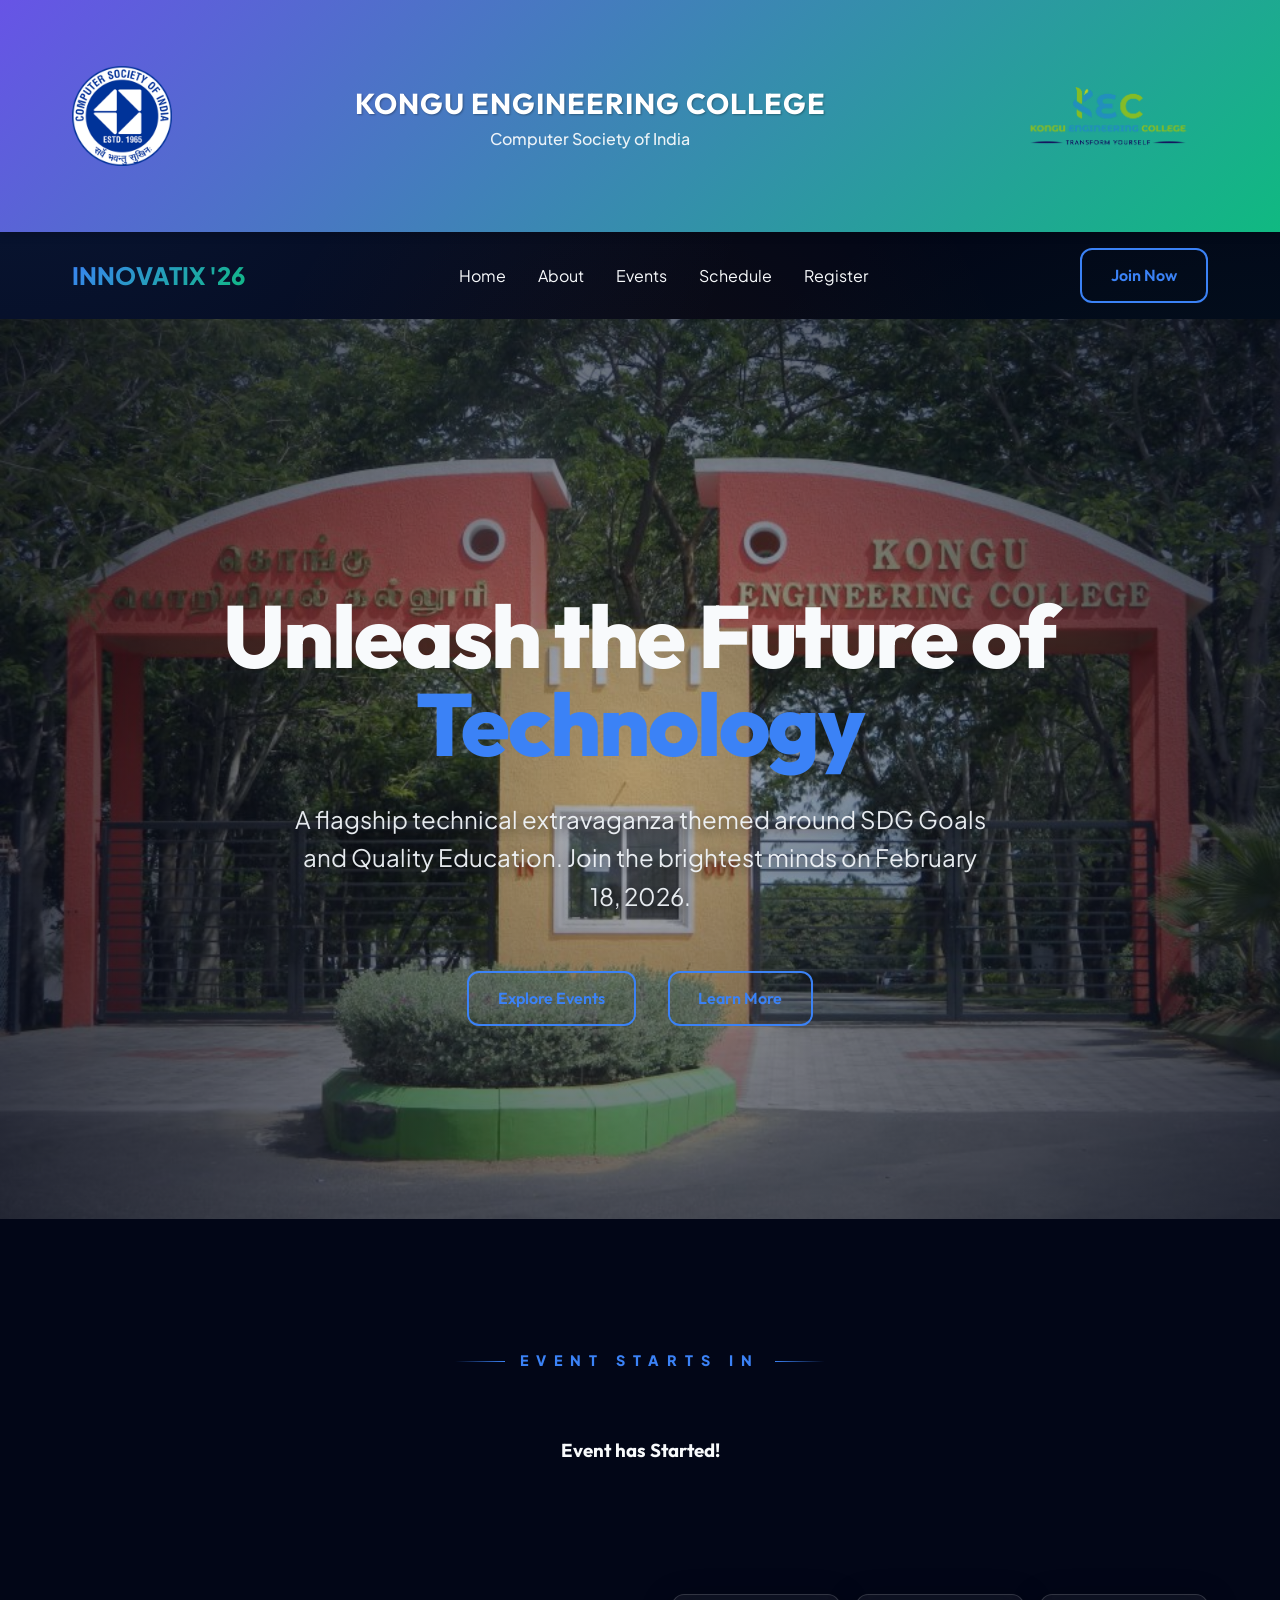
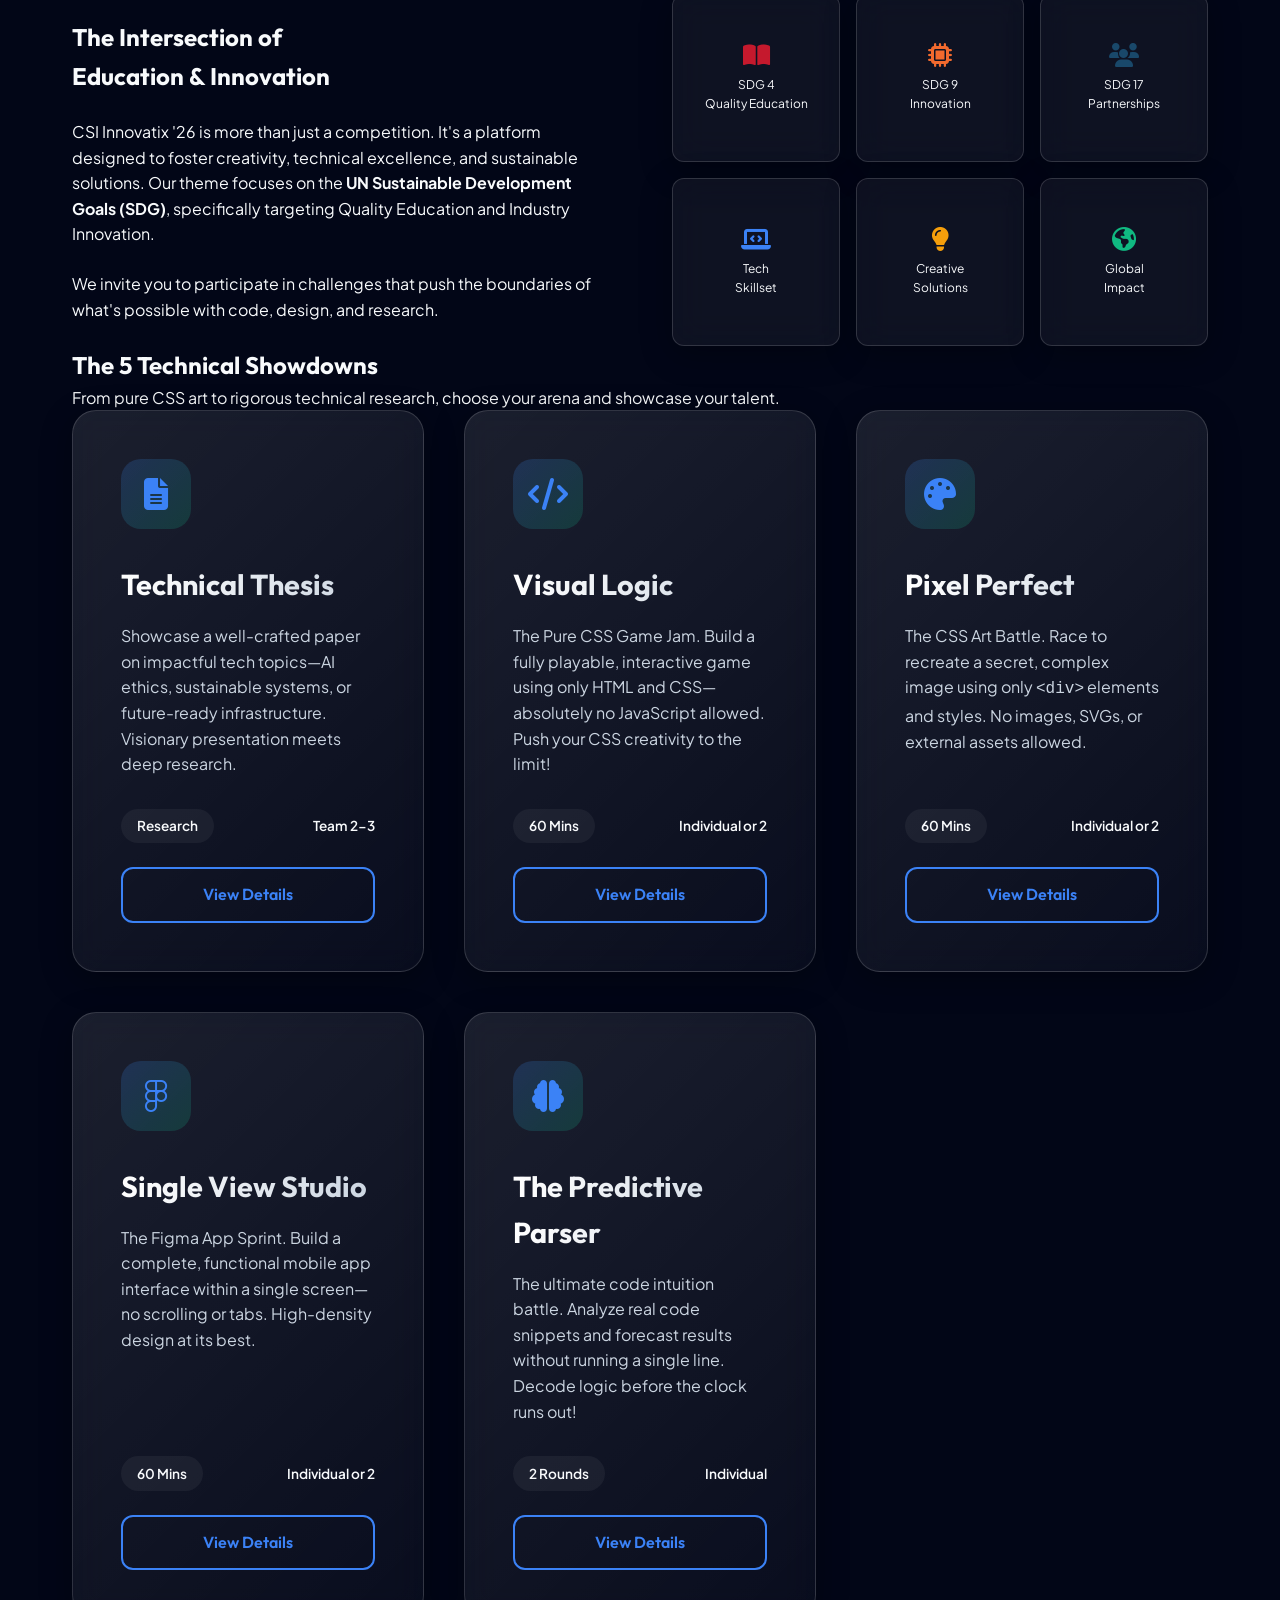
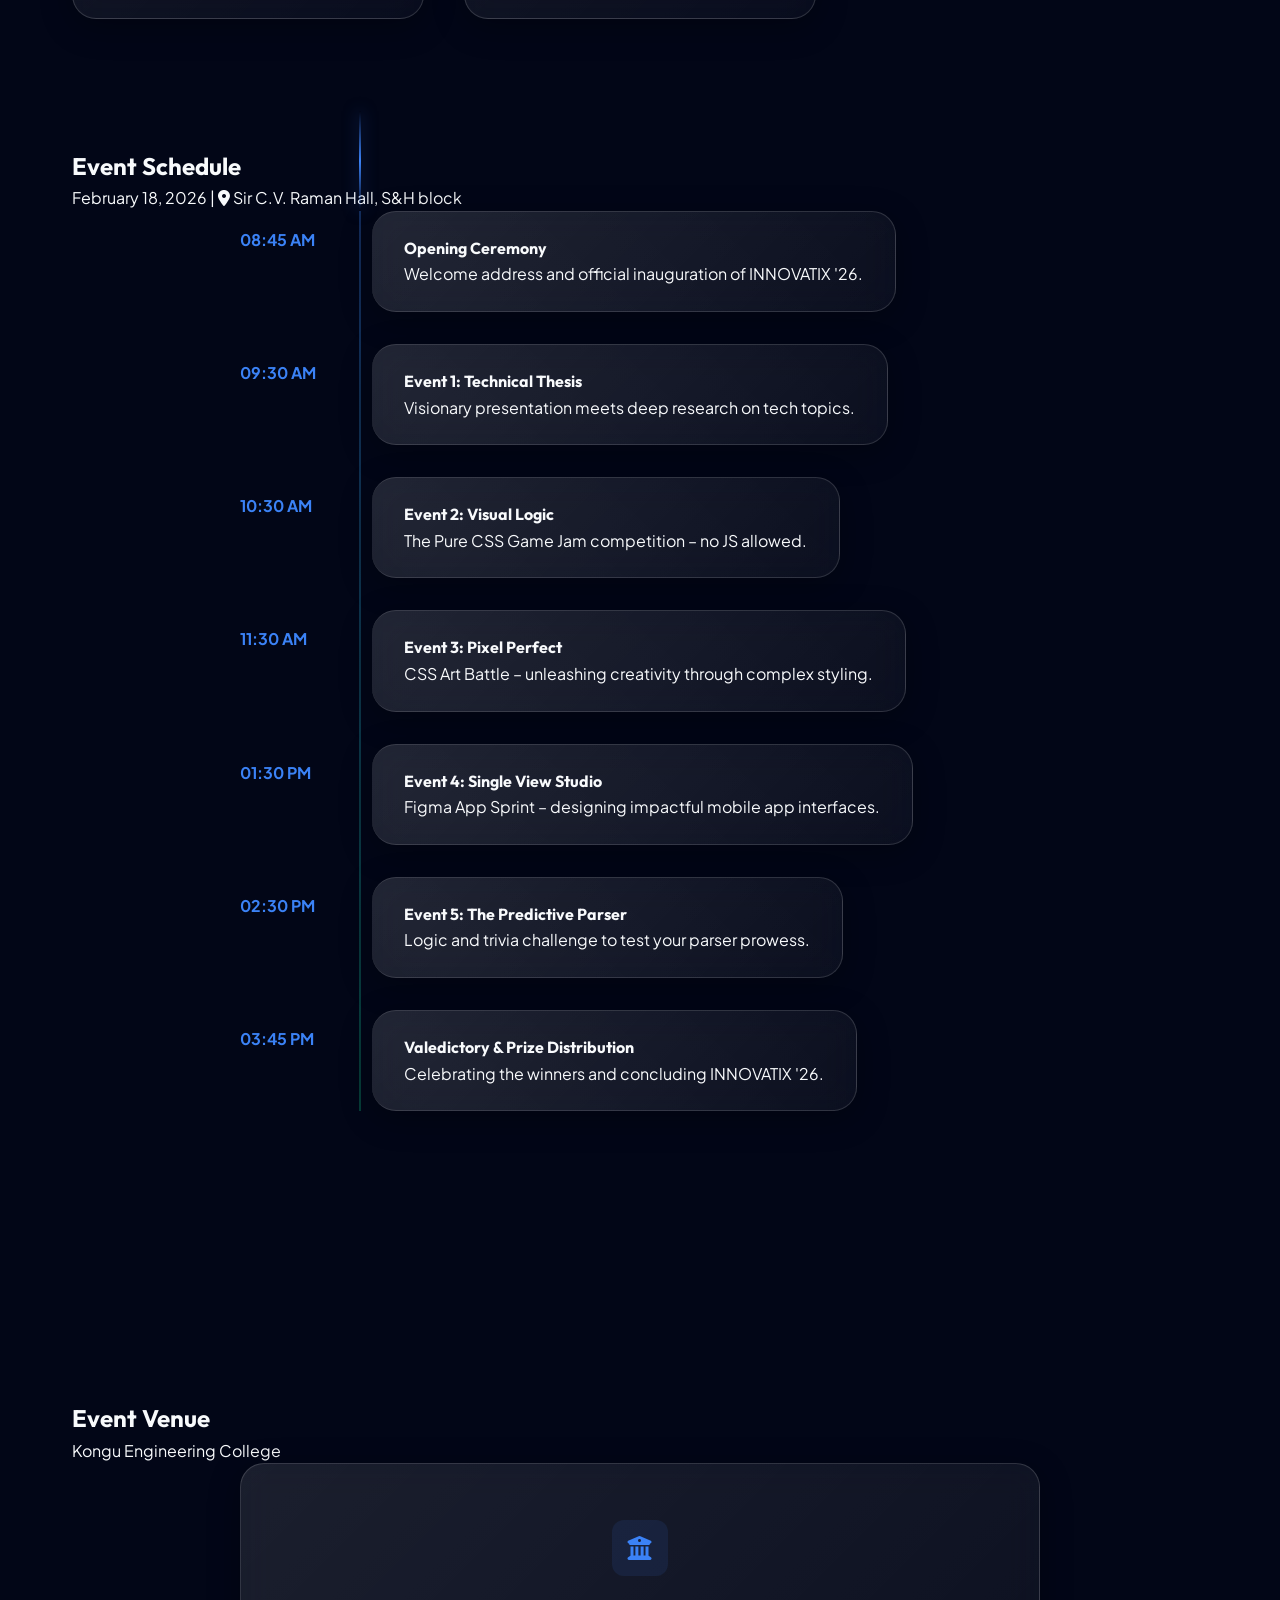
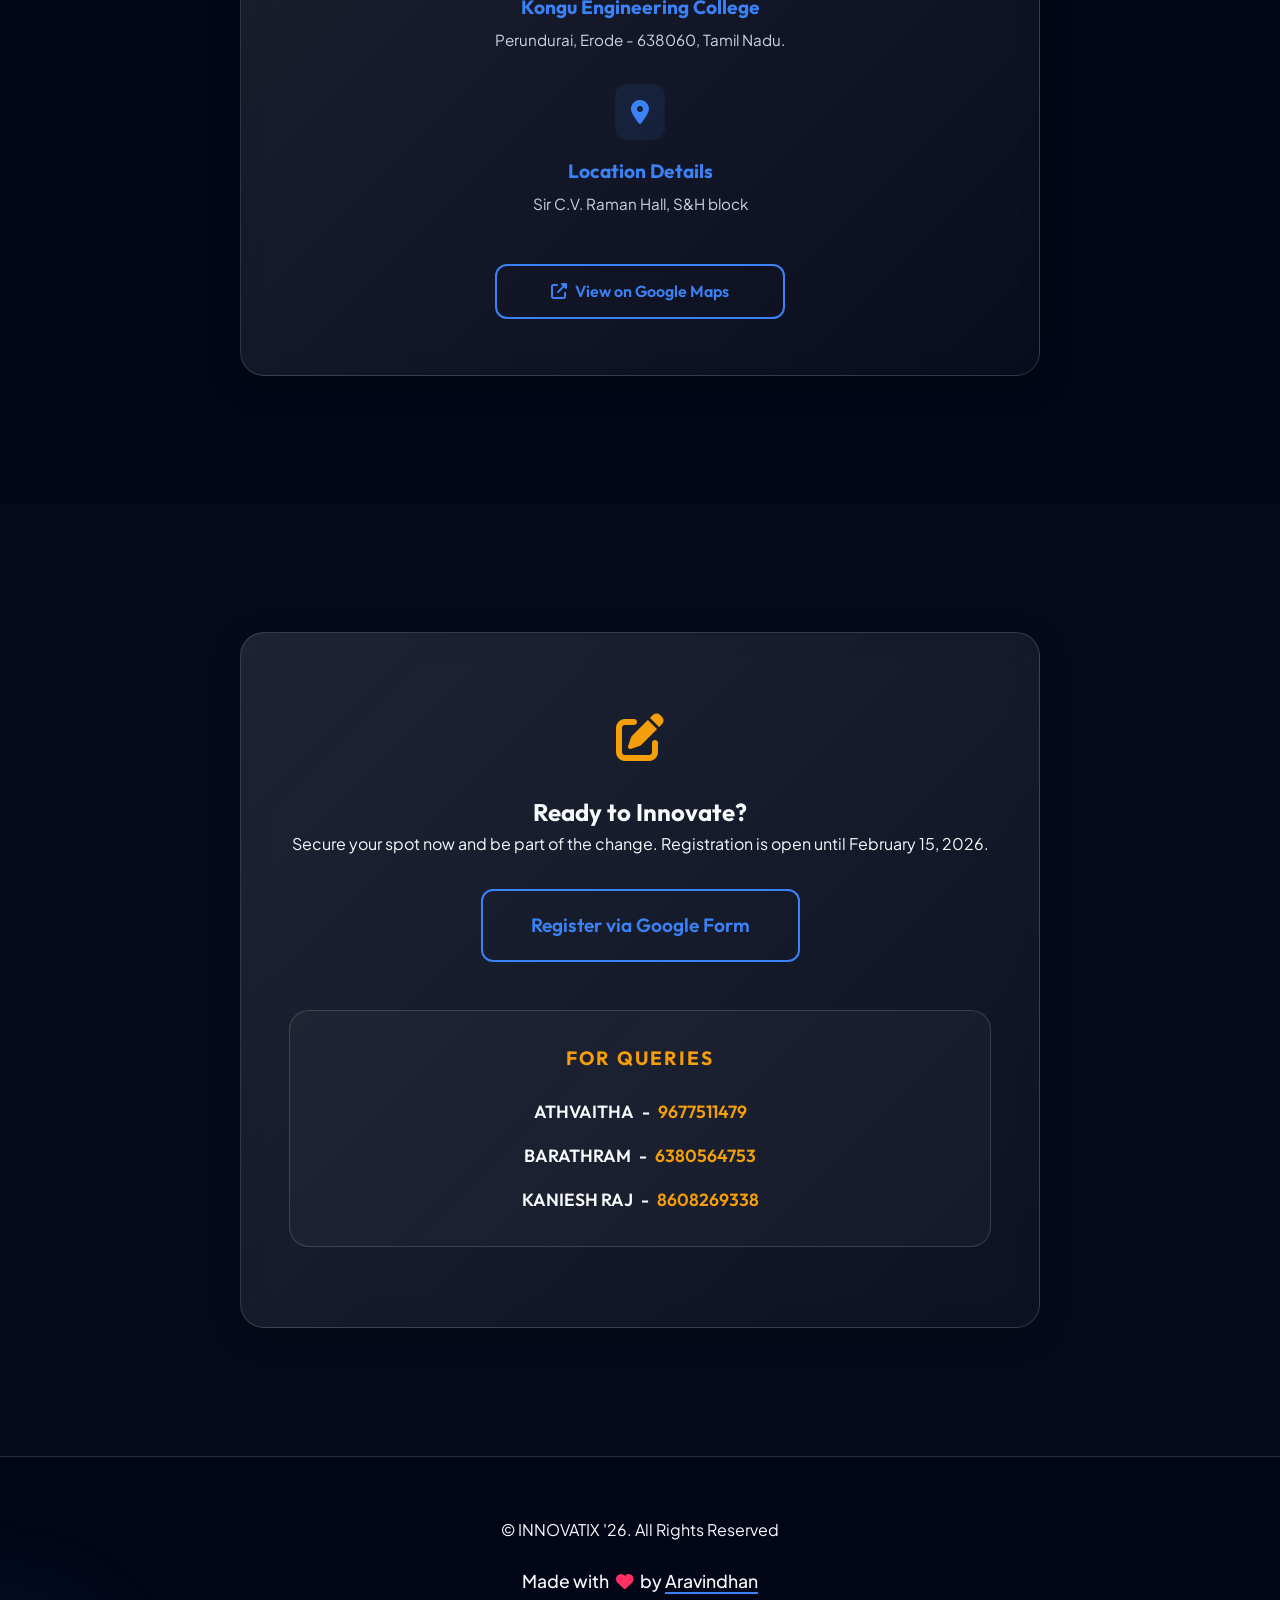
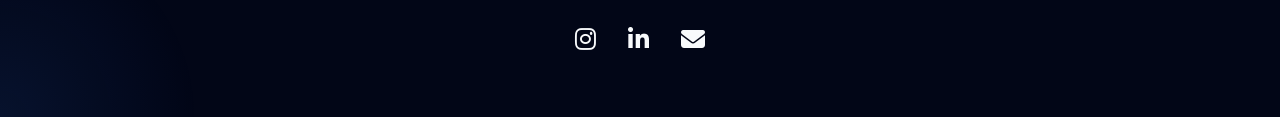
==== commit d275ef04: "add location" ====
--- a/index.html
+++ b/index.html
@@ -311,6 +311,39 @@
         </div>
     </section>
 
+    <!-- Location Section -->
+    <section id="location" class="reveal">
+        <div class="container">
+            <div class="section-header">
+                <h2>Event Venue</h2>
+                <p>Kongu Engineering College</p>
+            </div>
+            <div class="location-container glass">
+            
+                <div class="venue-info">
+                    <div class="info-item">
+                        <i class="fas fa-university"></i>
+                        <div>
+                            <h4>Kongu Engineering College</h4>
+                            <p>Perundurai, Erode - 638060, Tamil Nadu.</p>
+                        </div>
+                    </div>
+                    <div class="info-item">
+                        <i class="fas fa-map-marker-alt"></i>
+                        <div>
+                            <h4>Location Details</h4>
+                            <p>Sir C.V. Raman Hall, S&H block</p>
+                        </div>
+                    </div>
+                    <a href="https://maps.app.goo.gl/8f9ffFk1eCsGFTto9" target="_blank" class="btn btn-outline"
+                        style="margin-top: 1rem; width: 100%; justify-content: center; gap: 0.5rem;">
+                        <i class="fas fa-external-link-alt"></i> View on Google Maps
+                    </a>
+                </div>
+            </div>
+        </div>
+    </section>
+
     <!-- Register Section -->
     <section id="register" class="reveal">
         <div class="container">
--- a/style.css
+++ b/style.css
@@ -1028,6 +1028,61 @@
     overflow: hidden;
 }
 
+/* Location Section */
+#location {
+    padding: 8rem 0;
+}
+
+.location-container {
+    max-width: 800px;
+    margin: 0 auto;
+    padding: 3.5rem;
+    display: flex;
+    flex-direction: column;
+    align-items: center;
+    text-align: center;
+}
+
+
+.venue-info {
+    display: flex;
+    flex-direction: column;
+    justify-content: center;
+    gap: 2rem;
+}
+
+.info-item {
+    display: flex;
+    flex-direction: column;
+    align-items: center;
+    gap: 1rem;
+}
+
+.info-item i {
+    font-size: 1.5rem;
+    color: var(--primary);
+    background: rgba(59, 130, 246, 0.1);
+    padding: 1rem;
+    border-radius: 12px;
+}
+
+.info-item h4 {
+    font-size: 1.2rem;
+    margin-bottom: 0.3rem;
+    color: var(--primary);
+}
+
+.info-item p {
+    color: var(--text-muted);
+    font-size: 0.95rem;
+}
+
+@media (max-width: 992px) {
+    .location-container {
+        grid-template-columns: 1fr;
+    }
+}
+
 #register {
     padding: 8rem 0;
     background: rgba(15, 23, 42, 0.3);
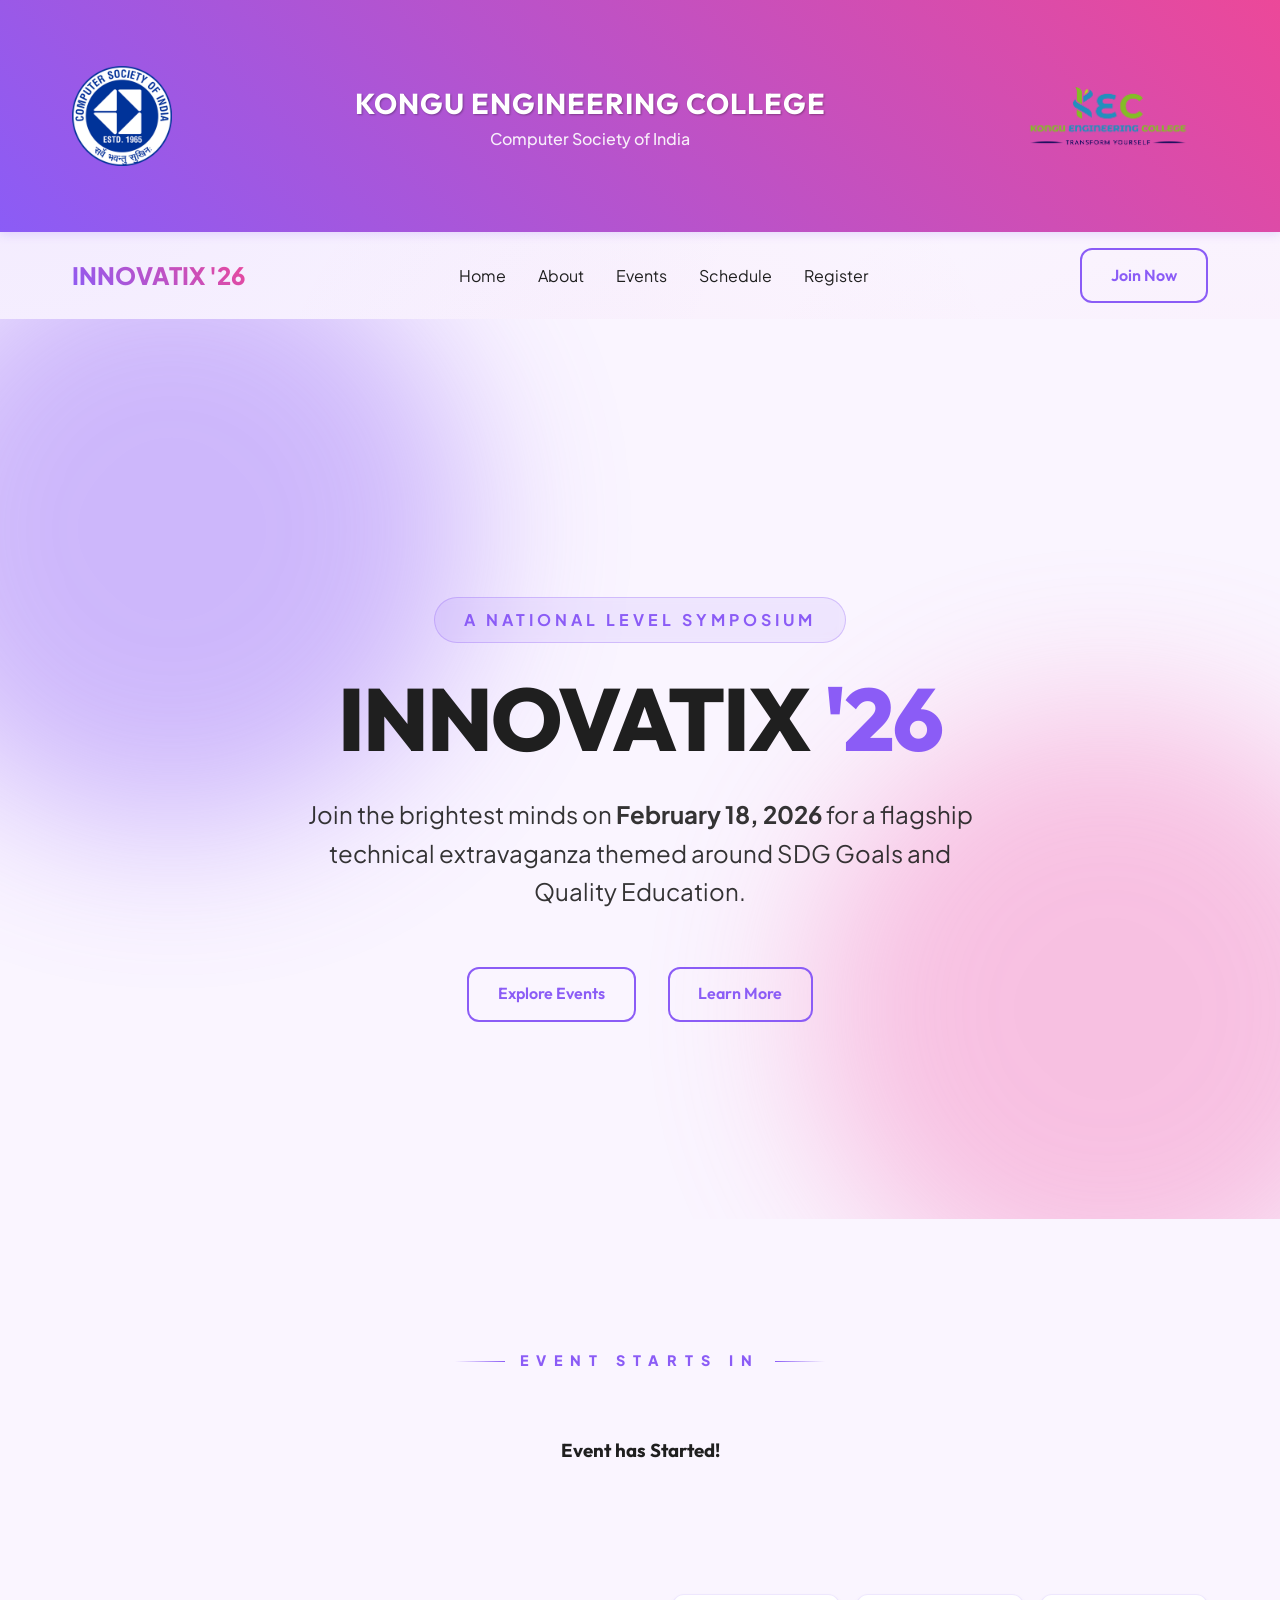
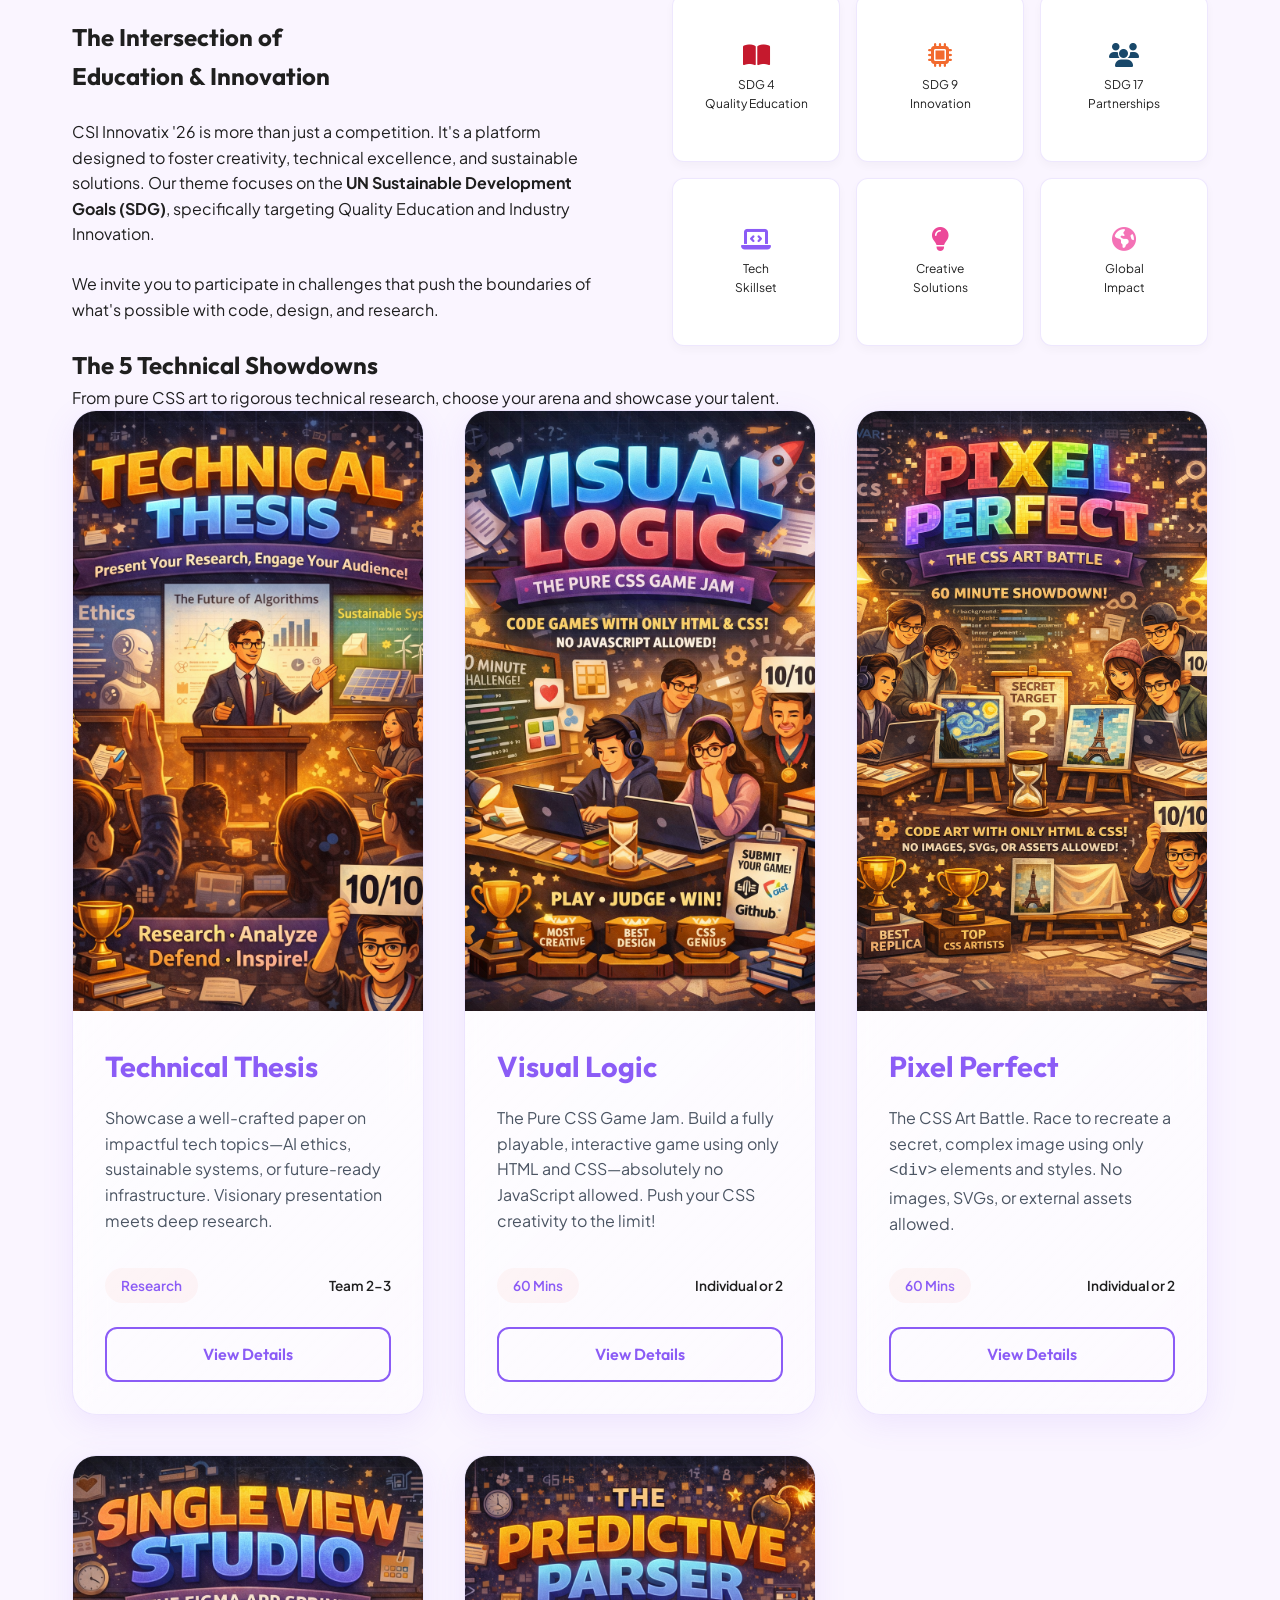
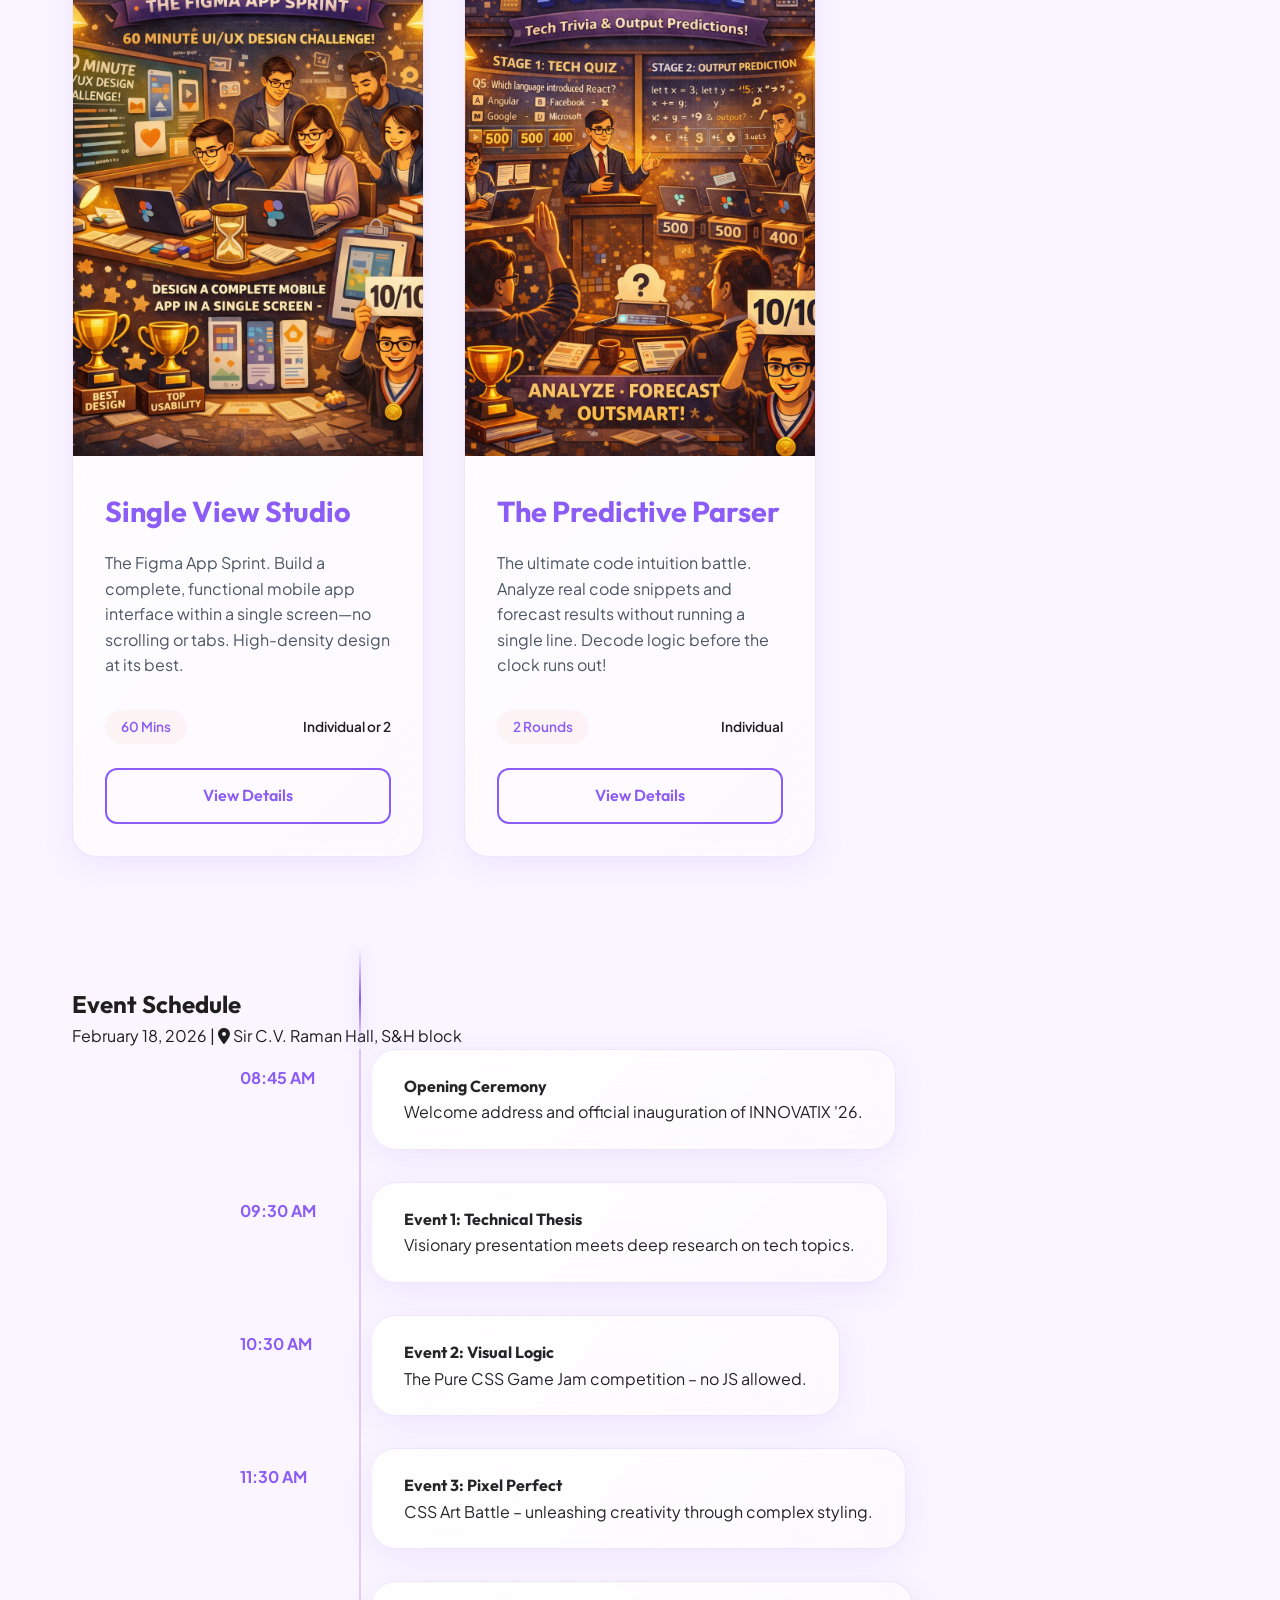
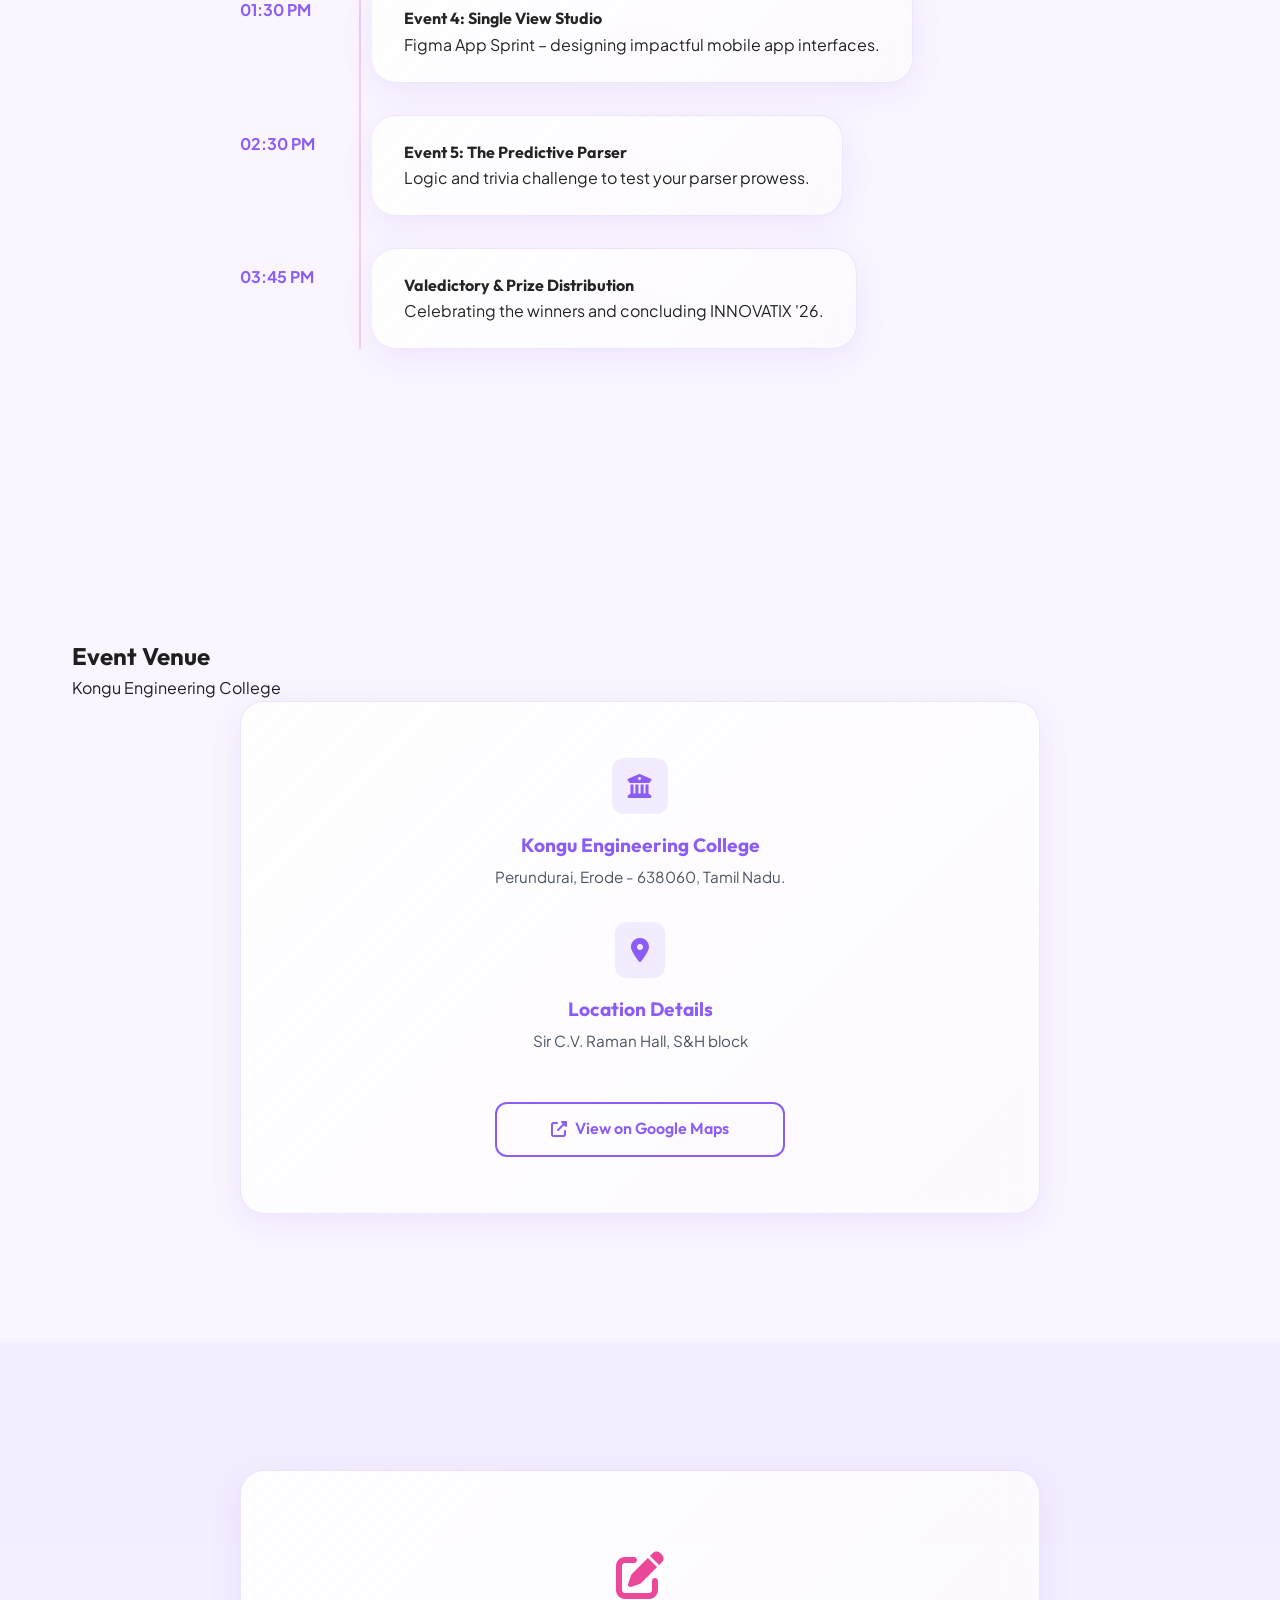
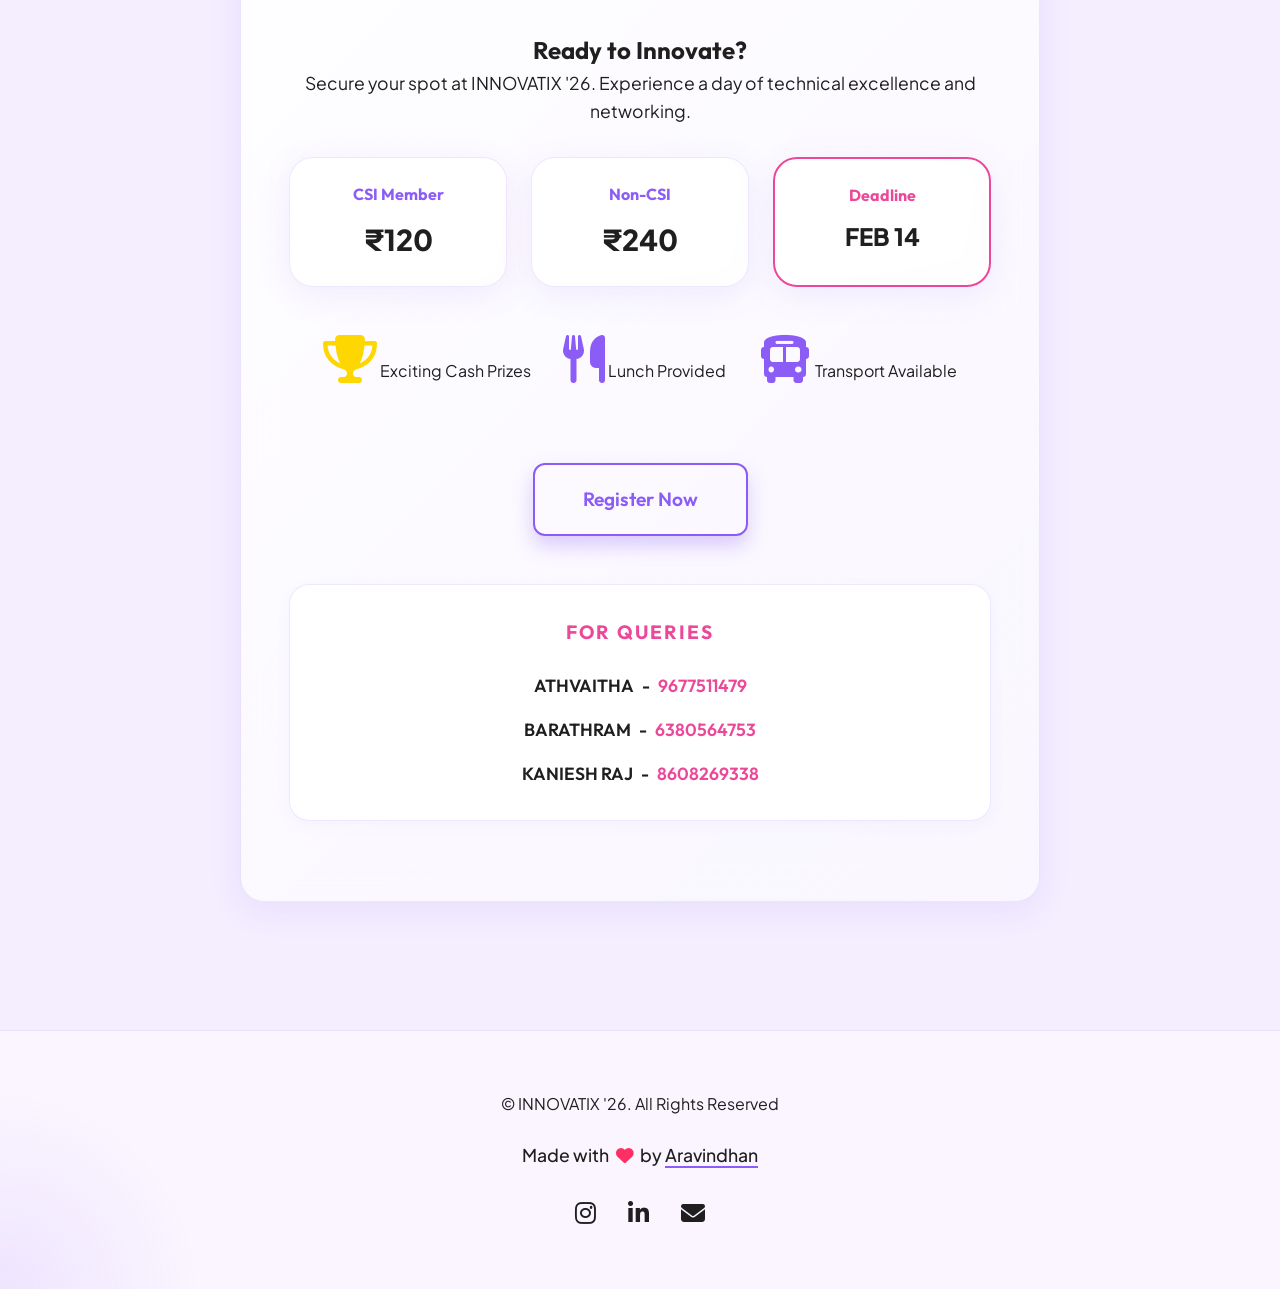
==== commit 99b39f24: "add some details" ====
--- a/index.html
+++ b/index.html
@@ -56,17 +56,12 @@
 
     <!-- Hero Section -->
     <header class="hero" id="home">
-        <div class="hero-slider">
-            <div class="slide active" style="background-image: url('kec 1.jpeg');"></div>
-            <div class="slide" style="background-image: url('kec 2.png');"></div>
-            <div class="slide" style="background-image: url('kec 3.jpg');"></div>
-        </div>
+        <div class="hero-bg-animation"></div>
         <div class="container hero-content">
-
-            <h1>Unleash the Future of <span style="color: var(--primary);">Technology</span></h1>
-
-            <p>A flagship technical extravaganza themed around SDG Goals and Quality Education. Join the brightest minds
-                on February 18, 2026.</p>
+            <span class="hero-tagline">A NATIONAL LEVEL SYMPOSIUM</span>
+            <h1>INNOVATIX <span style="color: var(--primary);">'26</span></h1>
+            <p>Join the brightest minds on <strong>February 18, 2026</strong> for a flagship technical extravaganza
+                themed around SDG Goals and Quality Education.</p>
             <div class="hero-btns">
                 <a href="#events" class="btn btn-primary">Explore Events</a>
                 <a href="#about" class="btn btn-outline">Learn More</a>
@@ -179,7 +174,9 @@
             <div class="events-grid">
                 <!-- Event 1 (TECHNICAL THESIS) -->
                 <div class="event-card glass">
-                    <div class="event-icon"><i class="fas fa-file-alt"></i></div>
+                    <div class="event-banner banner-thesis">
+                        <img src="tech.png" alt="Technical Thesis">
+                    </div>
                     <h3>Technical Thesis</h3>
                     <p>Showcase a well-crafted paper on impactful tech topics—AI ethics, sustainable systems, or
                         future-ready infrastructure. Visionary presentation meets deep research.</p>
@@ -193,7 +190,9 @@
 
                 <!-- Event 2 (VISUAL LOGIC) -->
                 <div class="event-card glass">
-                    <div class="event-icon"><i class="fas fa-code"></i></div>
+                    <div class="event-banner banner-visual">
+                        <img src="visual.png" alt="Visual Logic">
+                    </div>
                     <h3>Visual Logic</h3>
                     <p>The Pure CSS Game Jam. Build a fully playable, interactive game using only HTML and
                         CSS—absolutely no JavaScript allowed. Push your CSS creativity to the limit!</p>
@@ -207,7 +206,9 @@
 
                 <!-- Event 3 (PIXEL PERFECT) -->
                 <div class="event-card glass">
-                    <div class="event-icon"><i class="fas fa-palette"></i></div>
+                    <div class="event-banner banner-pixel">
+                        <img src="pixel.png" alt="Pixel Perfect">
+                    </div>
                     <h3>Pixel Perfect</h3>
                     <p>The CSS Art Battle. Race to recreate a secret, complex image using only <code>&lt;div&gt;</code>
                         elements and styles. No images, SVGs, or external assets allowed.</p>
@@ -221,7 +222,9 @@
 
                 <!-- Event 4 (SINGLE VIEW STUDIO) -->
                 <div class="event-card glass">
-                    <div class="event-icon"><i class="fab fa-figma"></i></div>
+                    <div class="event-banner banner-studio">
+                        <img src="single.png" alt="Single View Studio">
+                    </div>
                     <h3>Single View Studio</h3>
                     <p>The Figma App Sprint. Build a complete, functional mobile app interface within a single screen—no
                         scrolling or tabs. High-density design at its best.</p>
@@ -235,7 +238,9 @@
 
                 <!-- Event 5 (THE PREDICTIVE PARSER) -->
                 <div class="event-card glass">
-                    <div class="event-icon"><i class="fas fa-brain"></i></div>
+                    <div class="event-banner banner-parser">
+                        <img src="predict.png" alt="Predictive Parser">
+                    </div>
                     <h3>The Predictive Parser</h3>
                     <p>The ultimate code intuition battle. Analyze real code snippets and forecast results without
                         running a single line. Decode logic before the clock runs out!</p>
@@ -319,7 +324,7 @@
                 <p>Kongu Engineering College</p>
             </div>
             <div class="location-container glass">
-            
+
                 <div class="venue-info">
                     <div class="info-item">
                         <i class="fas fa-university"></i>
@@ -350,12 +355,39 @@
             <div class="register-card glass">
                 <i class="fas fa-edit"></i>
                 <h2>Ready to Innovate?</h2>
-                <p style="margin-bottom: 2rem;">Secure your spot now and be part of the change. Registration is open
-                    until February 15, 2026.</p>
-                <!-- Placeholder Google Form Link -->
+                <p style="margin-bottom: 2rem; font-size: 1.1rem;">Secure your spot at INNOVATIX '26. Experience a day
+                    of technical excellence and networking.</p>
+
+                <div class="registration-details"
+                    style="display: grid; grid-template-columns: repeat(auto-fit, minmax(200px, 1fr)); gap: 1.5rem; margin-bottom: 3rem;">
+                    <div class="fee-box glass" style="padding: 1.5rem;">
+                        <h4 style="color: var(--primary); margin-bottom: 0.5rem;">CSI Member</h4>
+                        <span style="font-size: 1.8rem; font-weight: 800;">₹120</span>
+                    </div>
+                    <div class="fee-box glass" style="padding: 1.5rem;">
+                        <h4 style="color: var(--primary); margin-bottom: 0.5rem;">Non-CSI</h4>
+                        <span style="font-size: 1.8rem; font-weight: 800;">₹240</span>
+                    </div>
+                    <div class="deadline-box glass" style="padding: 1.5rem; border: 2px solid var(--accent);">
+                        <h4 style="color: var(--accent); margin-bottom: 0.5rem;">Deadline</h4>
+                        <span style="font-size: 1.5rem; font-weight: 800;">FEB 14</span>
+                    </div>
+                </div>
+
+                <div class="perks-list"
+                    style="display: flex; justify-content: center; gap: 2rem; margin-bottom: 3rem; flex-wrap: wrap;">
+                    <div class="perk-item"><i class="fas fa-trophy" style="color: #FFD700;"></i> Exciting Cash Prizes
+                    </div>
+                    <div class="perk-item"><i class="fas fa-utensils" style="color: var(--primary);"></i> Lunch Provided
+                    </div>
+                    <div class="perk-item"><i class="fas fa-bus" style="color: var(--primary);"></i> Transport Available
+                    </div>
+                </div>
+
                 <a href="https://docs.google.com/forms/d/e/1FAIpQLScN-F7LNkPz4PzlSObY2XzWUZhD3jcGoya8xzNbK3TWU3Ibaw/viewform?usp=send_form&pli=1&authuser=0"
-                    target="_blank" class="btn btn-primary" style="padding: 1.2rem 3rem; font-size: 1.2rem;">Register
-                    via Google Form</a>
+                    target="_blank" class="btn btn-primary"
+                    style="padding: 1.2rem 3rem; font-size: 1.2rem; box-shadow: 0 10px 20px var(--primary-glow);">Register
+                    Now</a>
 
                 <div class="contact-queries reveal">
                     <h3>For Queries</h3>
--- a/style.css
+++ b/style.css
@@ -2,30 +2,26 @@
 @import url('https://fonts.googleapis.com/css2?family=Outfit:wght@300;400;600;700&family=Plus+Jakarta+Sans:wght@300;400;500;600;700&display=swap');
 
 :root {
-    /* Brighter, More Vibrant Palette */
-    --primary: #3b82f6;
-    /* Brighter Blue */
-    --primary-glow: rgba(59, 130, 246, 0.5);
-    --secondary: #10b981;
-    /* Vibrant Emerald */
-    --secondary-glow: rgba(16, 185, 129, 0.4);
-    --accent: #f59e0b;
-    /* Amber/Orange */
-    --accent-glow: rgba(245, 158, 11, 0.4);
-
-    --bg-dark: #020617;
-    /* Deeper Slate/Black */
-    --bg-card: rgba(15, 23, 42, 0.6);
-    --text-main: #f8fafc;
-    --text-muted: #cbd5e1;
-    --glass-border: rgba(255, 255, 255, 0.15);
-    --glass-grad: linear-gradient(135deg, rgba(255, 255, 255, 0.1), rgba(255, 255, 255, 0.03));
+    /* Purple + Pink Palette */
+    --primary: #8B5CF6;
+    --primary-glow: rgba(139, 92, 246, 0.3);
+    --secondary: #F472B6;
+    --secondary-glow: rgba(244, 114, 182, 0.4);
+    --accent: #EC4899;
+    --accent-glow: rgba(236, 72, 153, 0.4);
+
+    --bg-main: #FAF5FF;
+    --bg-card: rgba(255, 255, 255, 0.7);
+    --text-main: #1F1F1F;
+    --text-muted: #4B5563;
+    --glass-border: rgba(139, 92, 246, 0.15);
+    --glass-grad: linear-gradient(135deg, rgba(255, 255, 255, 0.9), rgba(255, 255, 255, 0.5));
 
     --font-heading: 'Outfit', sans-serif;
     --font-body: 'Plus Jakarta Sans', sans-serif;
 
     --transition: all 0.4s cubic-bezier(0.4, 0, 0.2, 1);
-    --shadow-glow: 0 0 20px rgba(59, 130, 246, 0.3);
+    --shadow-glow: 0 10px 30px rgba(139, 92, 246, 0.15);
 }
 
 * {
@@ -37,15 +33,15 @@
 }
 
 body {
-    background-color: var(--bg-dark);
+    background-color: var(--bg-main);
     color: var(--text-main);
     font-family: var(--font-body);
     line-height: 1.6;
     overflow-x: hidden;
     background-image:
-        radial-gradient(circle at 0% 0%, rgba(59, 130, 246, 0.15) 0%, transparent 50%),
-        radial-gradient(circle at 100% 100%, rgba(16, 185, 129, 0.15) 0%, transparent 50%),
-        radial-gradient(circle at 50% 50%, rgba(245, 158, 11, 0.05) 0%, transparent 50%);
+        radial-gradient(circle at 0% 0%, rgba(139, 92, 246, 0.08) 0%, transparent 50%),
+        radial-gradient(circle at 100% 100%, rgba(244, 114, 182, 0.1) 0%, transparent 50%),
+        radial-gradient(circle at 50% 50%, rgba(236, 72, 153, 0.03) 0%, transparent 50%);
     background-attachment: fixed;
 }
 
@@ -115,8 +111,8 @@
     top: 30%;
     left: -100px;
     font-size: 2rem;
-    color: var(--secondary);
-    filter: drop-shadow(0 0 10px var(--secondary-glow));
+    color: var(--primary);
+    filter: drop-shadow(0 0 10px var(--primary-glow));
     opacity: 0.6;
     animation: traveling-shuttle 20s linear infinite;
 }
@@ -213,10 +209,10 @@
 
 /* Institution Header */
 .inst-header {
-    background: linear-gradient(135deg, #6754e6, #10b981);
+    background: linear-gradient(45deg, #8B5CF6, #EC4899);
     padding: 1rem 0;
     color: white;
-    box-shadow: 0 2px 10px rgba(0, 0, 0, 0.2);
+    box-shadow: 0 2px 10px rgba(139, 92, 246, 0.2);
 }
 
 .inst-content {
@@ -296,8 +292,9 @@
 
 nav.scrolled {
     padding: 1rem 0;
-    background: rgba(15, 23, 42, 0.8);
+    background: rgba(250, 245, 255, 0.9);
     backdrop-filter: blur(10px);
+    box-shadow: 0 4px 20px rgba(139, 92, 246, 0.1);
 }
 
 .nav-content {
@@ -310,7 +307,7 @@
 .logo {
     font-size: 1.5rem;
     font-weight: 800;
-    background: linear-gradient(135deg, var(--primary), var(--secondary));
+    background: linear-gradient(45deg, #8B5CF6, #EC4899);
     -webkit-background-clip: text;
     background-clip: text;
     -webkit-text-fill-color: transparent;
@@ -440,40 +437,60 @@
     overflow: hidden;
 }
 
-/* Slider System */
-.hero-slider {
+/* Hero Animated Background */
+.hero-bg-animation {
     position: absolute;
     top: 0;
     left: 0;
     width: 100%;
     height: 100%;
     z-index: -1;
-}
-
-.slide {
-    position: absolute;
-    top: 0;
-    left: 0;
-    width: 100%;
-    height: 100%;
-    background-size: cover;
-    background-position: center;
-    opacity: 0;
-    transition: opacity 1.5s ease-in-out;
-}
-
-.slide.active {
-    opacity: 1;
-}
-
-.slide::after {
+    background: var(--bg-main);
+    overflow: hidden;
+}
+
+.hero-bg-animation::before,
+.hero-bg-animation::after {
     content: '';
     position: absolute;
-    top: 0;
-    left: 0;
-    width: 100%;
-    height: 100%;
-    background: radial-gradient(circle at center, rgba(2, 6, 23, 0.3), rgba(2, 6, 23, 0.8));
+    width: 600px;
+    height: 600px;
+    border-radius: 50%;
+    filter: blur(80px);
+    opacity: 0.4;
+    z-index: -1;
+}
+
+.hero-bg-animation::before {
+    background: var(--primary);
+    top: -10%;
+    left: -10%;
+    animation: blob-float 20s infinite alternate cubic-bezier(0.4, 0, 0.2, 1);
+}
+
+.hero-bg-animation::after {
+    background: var(--secondary);
+    bottom: -10%;
+    right: -10%;
+    animation: blob-float 25s infinite alternate-reverse cubic-bezier(0.4, 0, 0.2, 1);
+}
+
+@keyframes blob-float {
+    0% {
+        transform: translate(0, 0) scale(1);
+    }
+
+    33% {
+        transform: translate(10vw, 20vh) scale(1.1);
+    }
+
+    66% {
+        transform: translate(-5vw, 15vh) scale(0.9);
+    }
+
+    100% {
+        transform: translate(5vw, -5vh) scale(1);
+    }
 }
 
 .hero-content {
@@ -483,19 +500,18 @@
 }
 
 .hero-tagline {
-    color: var(--secondary);
+    color: var(--primary);
     font-weight: 700;
     letter-spacing: 4px;
     text-transform: uppercase;
     margin-bottom: 2rem;
     display: inline-block;
     padding: 0.6rem 1.8rem;
-    background: rgba(16, 185, 129, 0.1);
+    background: rgba(139, 92, 246, 0.1);
     border-radius: 50px;
-    border: 1px solid rgba(16, 185, 129, 0.3);
+    border: 1px solid rgba(139, 92, 246, 0.3);
     backdrop-filter: blur(5px);
     animation: float 4s ease-in-out infinite;
-    text-shadow: 0 0 10px var(--secondary-glow);
 }
 
 .hero h1 {
@@ -508,10 +524,9 @@
 
 .hero p {
     font-size: clamp(1.1rem, 2vw, 1.5rem);
-    color: #f1f5f9;
+    color: var(--text-main);
     margin-bottom: 3.5rem;
-    text-shadow: 0 4px 12px rgba(0, 0, 0, 0.5);
-    opacity: 0.95;
+    opacity: 0.9;
     max-width: 700px;
     margin-left: auto;
     margin-right: auto;
@@ -576,14 +591,13 @@
     position: relative;
     width: 160px;
     height: 180px;
-    background: rgba(15, 23, 42, 0.6);
-    /* Slightly darker for better contrast */
-    border: 1px solid rgba(59, 130, 246, 0.3);
-    /* Brighter border */
+    background: rgba(255, 255, 255, 0.7);
+    border: 1px solid var(--glass-border);
     border-radius: 15px;
     overflow: hidden;
     backdrop-filter: blur(20px);
     transition: var(--transition);
+    box-shadow: 0 4px 15px rgba(139, 92, 246, 0.05);
 }
 
 .hud-box::before {
@@ -607,7 +621,7 @@
     display: block;
     font-size: 4rem;
     font-weight: 800;
-    color: #fff;
+    color: var(--primary);
     line-height: 1;
     margin-bottom: 0.5rem;
     font-family: var(--font-heading);
@@ -618,7 +632,7 @@
     font-size: 0.7rem;
     font-weight: 700;
     text-transform: uppercase;
-    color: var(--secondary);
+    color: var(--text-muted);
     letter-spacing: 3px;
     margin: 0 !important;
 }
@@ -644,7 +658,7 @@
 .hud-box:hover {
     transform: translateY(-10px) scale(1.05);
     border-color: var(--primary);
-    box-shadow: 0 0 30px rgba(59, 130, 246, 0.3);
+    box-shadow: 0 15px 45px rgba(139, 92, 246, 0.2);
 }
 
 .hud-box:hover .gauge-fill {
@@ -732,7 +746,7 @@
     position: fixed;
     width: 400px;
     height: 400px;
-    background: radial-gradient(circle, rgba(59, 130, 246, 0.1) 0%, transparent 70%);
+    background: radial-gradient(circle, rgba(139, 92, 246, 0.1) 0%, transparent 70%);
     border-radius: 50%;
     pointer-events: none;
     transform: translate(-50%, -50%);
@@ -747,7 +761,7 @@
     -webkit-backdrop-filter: blur(16px);
     border: 1px solid var(--glass-border);
     border-radius: 24px;
-    box-shadow: 0 8px 32px 0 rgba(0, 0, 0, 0.3);
+    box-shadow: 0 8px 32px 0 rgba(139, 92, 246, 0.1);
 }
 
 /* Events Cards Enhancements */
@@ -758,7 +772,7 @@
 }
 
 .event-card {
-    padding: 3rem;
+    padding: 0;
     transition: var(--transition);
     position: relative;
     overflow: hidden;
@@ -766,10 +780,28 @@
     flex-direction: column;
 }
 
+.event-card h3,
+.event-card p,
+.event-card .event-meta,
+.event-card .btn {
+    padding-left: 2rem;
+    padding-right: 2rem;
+}
+
+.event-card h3 {
+    margin-top: 2rem;
+}
+
+.event-card .btn {
+    margin-bottom: 2rem;
+    width: calc(100% - 4rem) !important;
+    margin-left: 2rem;
+}
+
 .event-card:hover {
     transform: translateY(-15px) scale(1.02);
     border-color: var(--primary);
-    box-shadow: 0 15px 45px rgba(59, 130, 246, 0.2);
+    box-shadow: 0 15px 45px rgba(139, 92, 246, 0.2);
 }
 
 .event-card::before {
@@ -789,32 +821,69 @@
     opacity: 1;
 }
 
-.event-icon {
-    width: 70px;
-    height: 70px;
-    background: linear-gradient(135deg, rgba(59, 130, 246, 0.2), rgba(16, 185, 129, 0.2));
-    border-radius: 20px;
-    display: flex;
-    align-items: center;
-    justify-content: center;
-    margin-bottom: 2rem;
-    color: var(--primary);
-    font-size: 2rem;
+.event-banner {
+    width: 100%;
+    height: 600px;
+    position: relative;
+    overflow: hidden;
     transition: var(--transition);
 }
 
-.event-card:hover .event-icon {
-    transform: rotateY(180deg);
-    color: var(--secondary);
+.event-banner img {
+    width: 100%;
+    height: 100%;
+    object-fit: cover;
+    transition: transform 0.8s cubic-bezier(0.2, 0, 0.2, 1);
+}
+
+.event-card:hover .event-banner img {
+    transform: scale(1.15);
+}
+
+.event-banner::after {
+    content: '';
+    position: absolute;
+    inset: 0;
+    background: linear-gradient(to top, rgba(0, 0, 0, 0.3), transparent);
+    z-index: 1;
+    opacity: 0.6;
+}
+
+.banner-thesis {
+    background: linear-gradient(135deg, #FF6B4A, #FFB38E);
+}
+
+.banner-visual {
+    background: linear-gradient(135deg, #4F46E5, #9333EA);
+}
+
+.banner-pixel {
+    background: linear-gradient(135deg, #10B981, #3B82F6);
+}
+
+.banner-studio {
+    background: linear-gradient(135deg, #F59E0B, #FF6B4A);
+}
+
+.banner-parser {
+    background: linear-gradient(135deg, #2D2D2D, #4B5563);
+}
+
+.event-banner::after {
+    content: '';
+    position: absolute;
+    width: 150%;
+    height: 150%;
+    background: repeating-linear-gradient(45deg, rgba(255, 255, 255, 0.05) 0, rgba(255, 255, 255, 0.05) 10px, transparent 10px, transparent 20px);
+    top: -25%;
+    left: -25%;
+    opacity: 0.3;
 }
 
 .event-card h3 {
     font-size: 1.8rem;
     margin-bottom: 1rem;
-    background: linear-gradient(to right, #fff, #cbd5e1);
-    -webkit-background-clip: text;
-    background-clip: text;
-    -webkit-text-fill-color: transparent;
+    color: var(--primary);
 }
 
 .event-card p {
@@ -836,7 +905,8 @@
 .event-tag {
     padding: 0.4rem 1rem;
     border-radius: 20px;
-    background: rgba(255, 255, 255, 0.05);
+    background: rgba(255, 107, 74, 0.05);
+    color: var(--primary);
 }
 
 /* About Section & SDG Goals */
@@ -860,10 +930,12 @@
     align-items: center;
     justify-content: center;
     border-radius: 12px;
-    background: rgba(255, 255, 255, 0.05);
+    background: #fff;
+    border: 1px solid var(--glass-border);
     padding: 1rem;
     text-align: center;
     font-size: 0.75rem;
+    box-shadow: 0 4px 10px rgba(0, 0, 0, 0.03);
 }
 
 .sdg-box i {
@@ -901,7 +973,7 @@
     top: 0;
     width: 2px;
     height: 100%;
-    background: rgba(255, 255, 255, 0.1);
+    background: rgba(255, 107, 74, 0.1);
     z-index: 1;
 }
 
@@ -996,21 +1068,21 @@
 
 @keyframes marker-pulse-soft {
     0% {
-        box-shadow: 0 0 0 0 rgba(59, 130, 246, 0.4);
+        box-shadow: 0 0 0 0 rgba(139, 92, 246, 0.4);
     }
 
     70% {
-        box-shadow: 0 0 0 8px rgba(59, 130, 246, 0);
+        box-shadow: 0 0 0 8px rgba(139, 92, 246, 0);
     }
 
     100% {
-        box-shadow: 0 0 0 0 rgba(59, 130, 246, 0);
+        box-shadow: 0 0 0 0 rgba(139, 92, 246, 0);
     }
 }
 
 .timeline-item:hover .timeline-content {
     transform: translateX(10px);
-    background: rgba(255, 255, 255, 0.08);
+    background: rgba(139, 92, 246, 0.05);
     border-color: var(--primary);
 }
 
@@ -1061,7 +1133,7 @@
 .info-item i {
     font-size: 1.5rem;
     color: var(--primary);
-    background: rgba(59, 130, 246, 0.1);
+    background: rgba(139, 92, 246, 0.1);
     padding: 1rem;
     border-radius: 12px;
 }
@@ -1085,7 +1157,7 @@
 
 #register {
     padding: 8rem 0;
-    background: rgba(15, 23, 42, 0.3);
+    background: rgba(139, 92, 246, 0.05);
 }
 
 @media (max-width: 768px) {
@@ -1288,8 +1360,9 @@
     margin-top: 3rem;
     padding: 2rem;
     border-radius: 20px;
-    background: rgba(255, 255, 255, 0.03);
+    background: #fff;
     border: 1px solid var(--glass-border);
+    box-shadow: 0 4px 15px rgba(139, 92, 246, 0.05);
 }
 
 .contact-queries h3 {
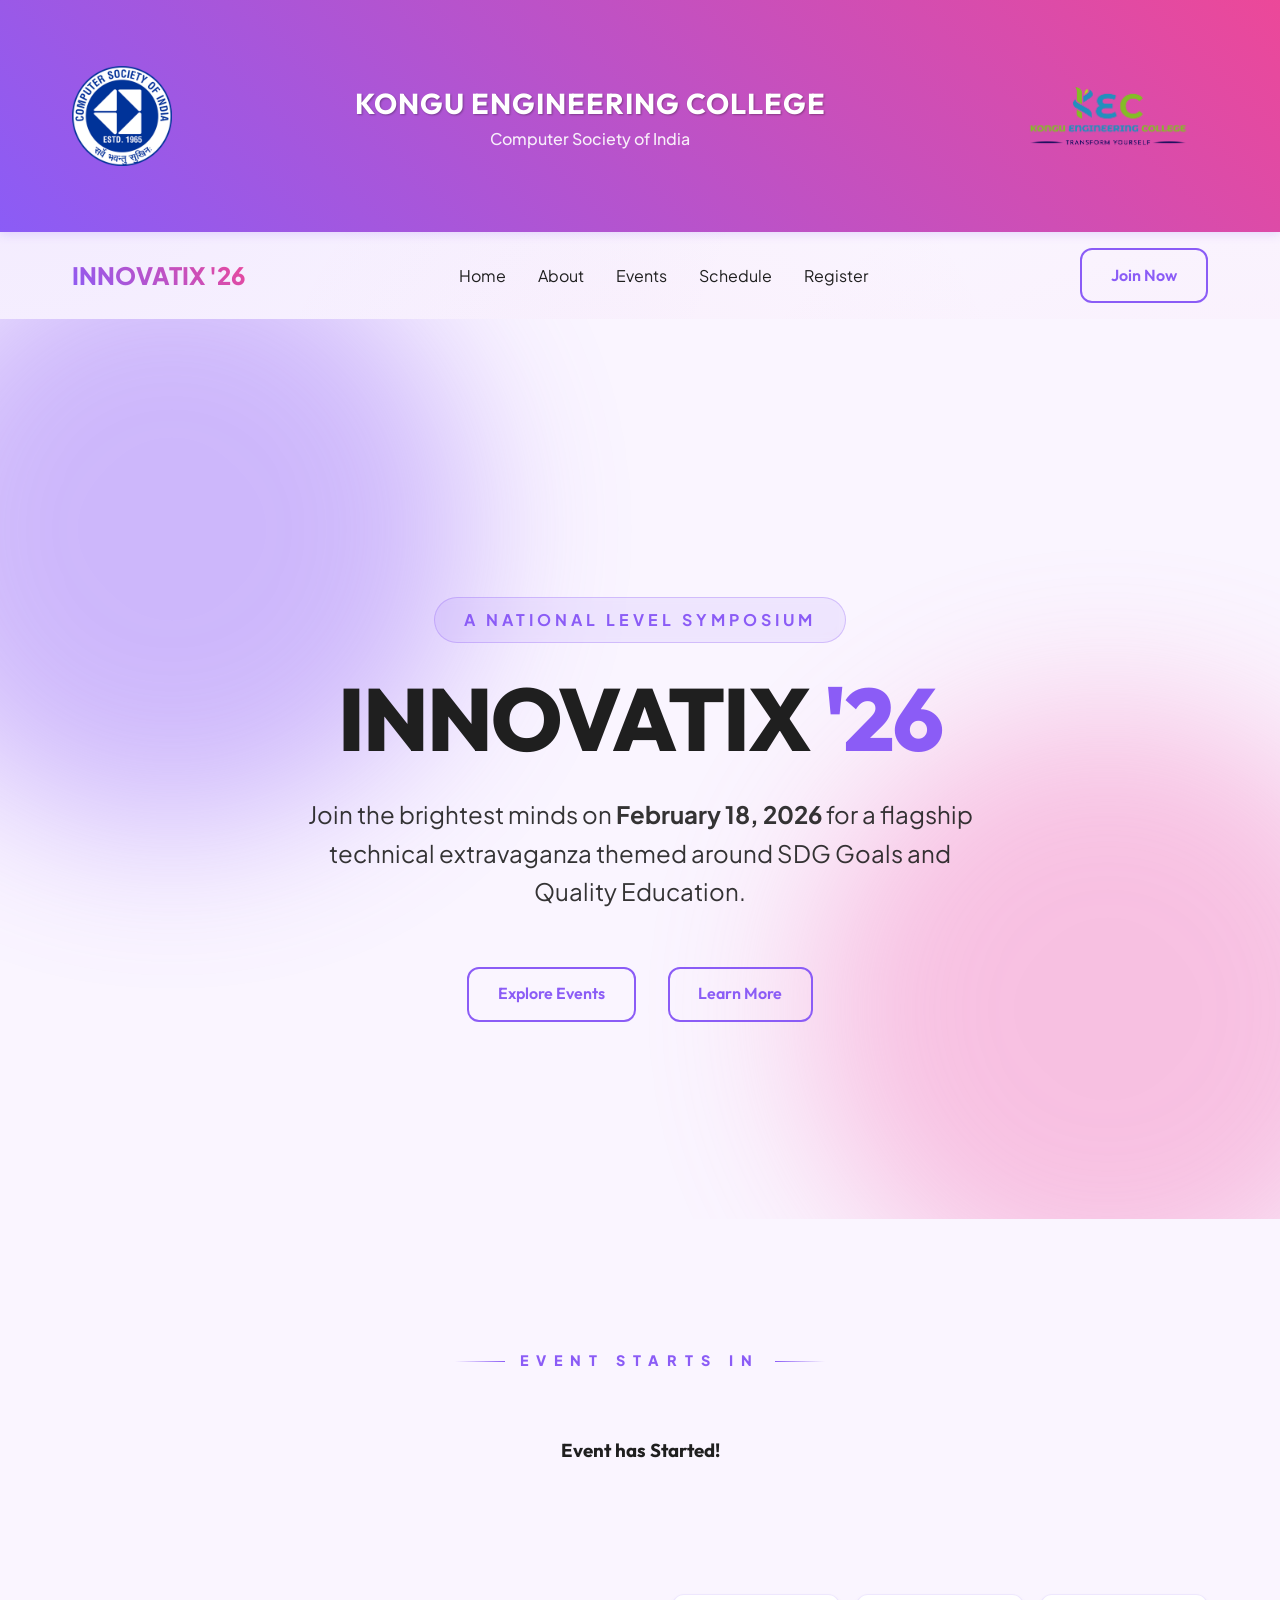
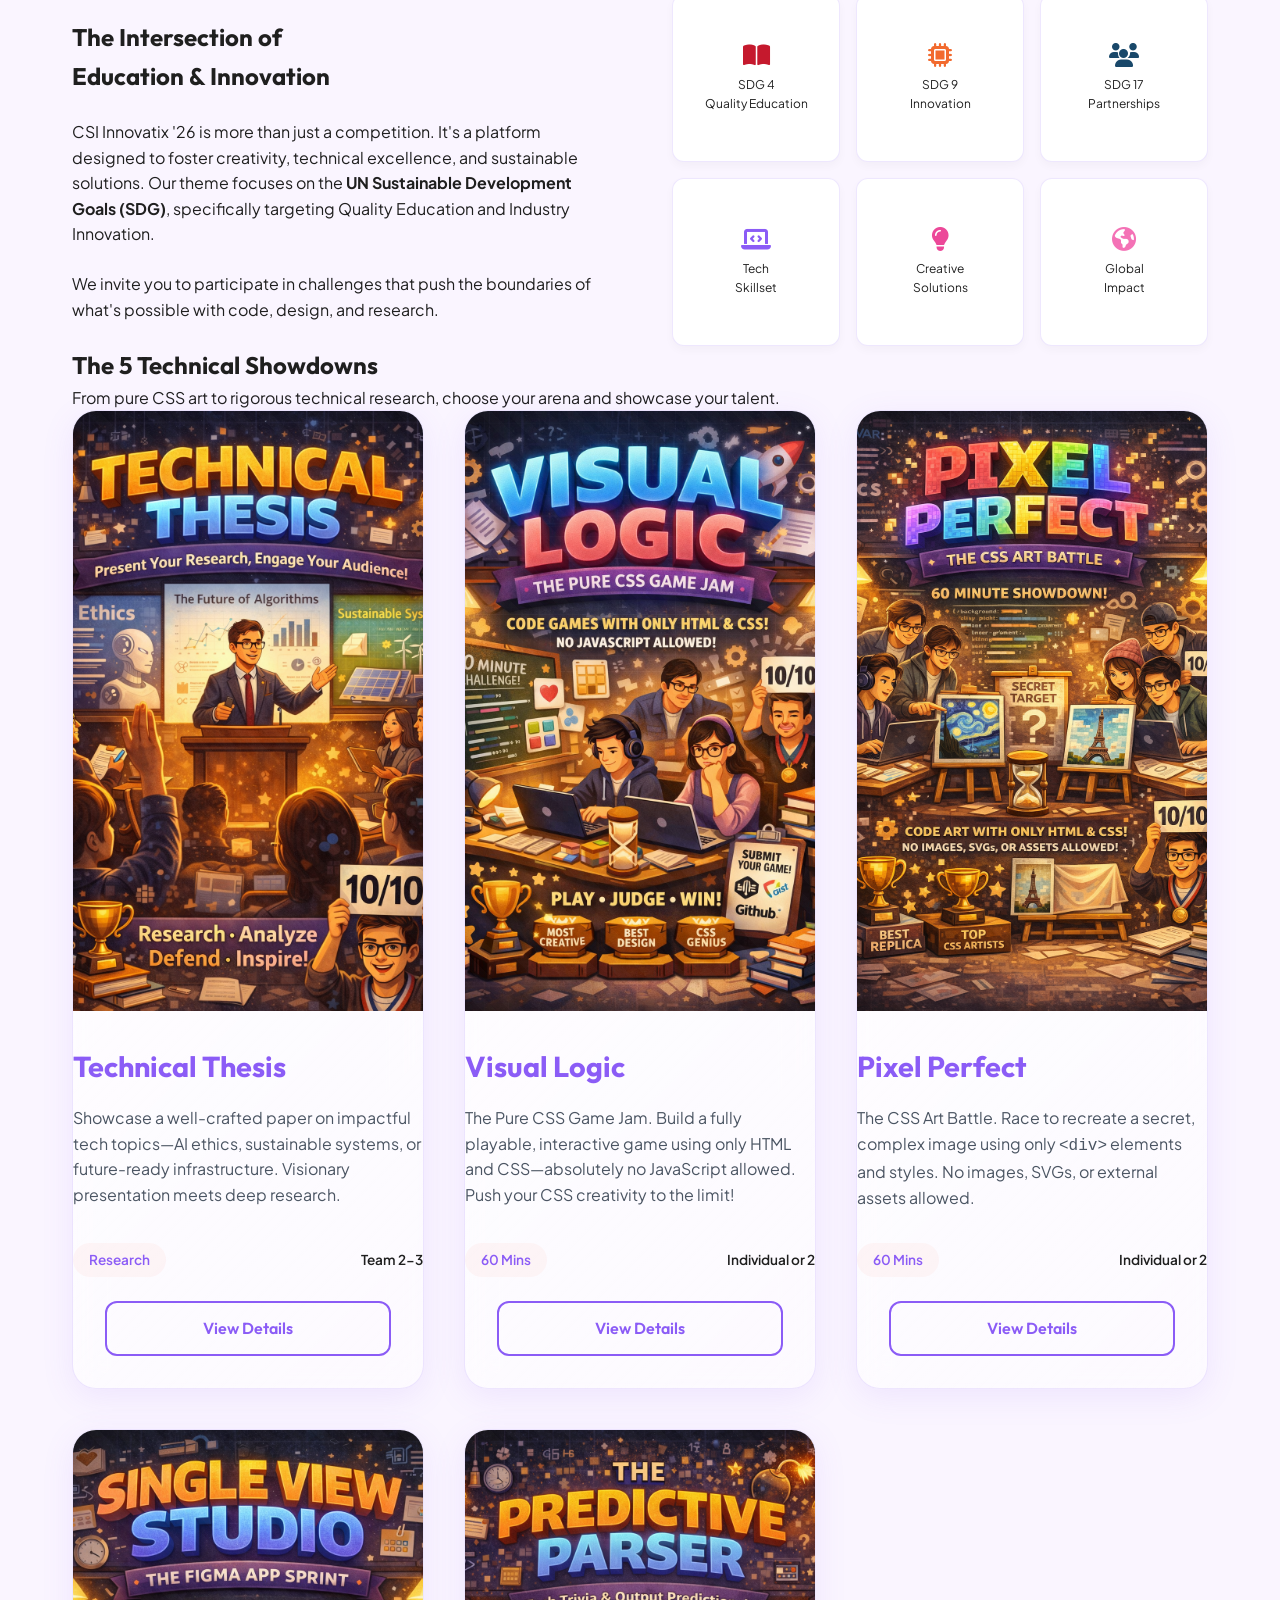
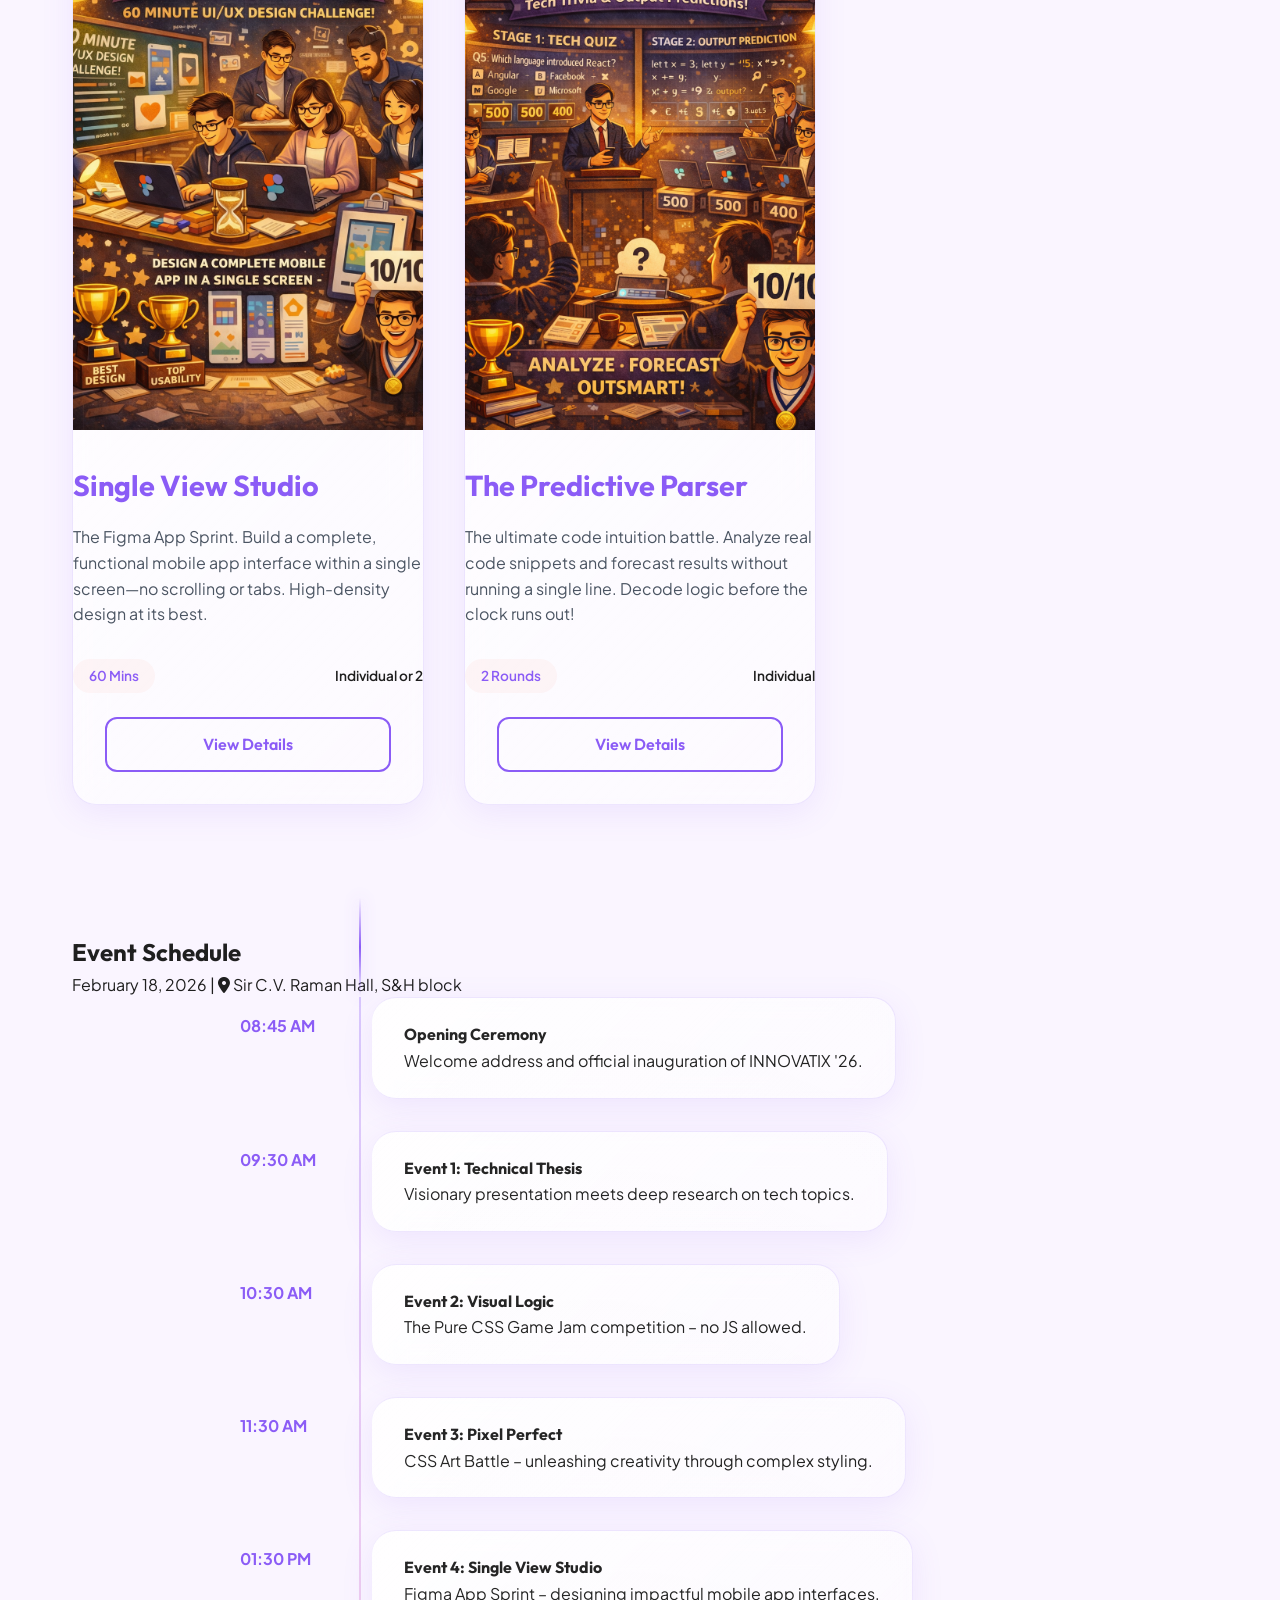
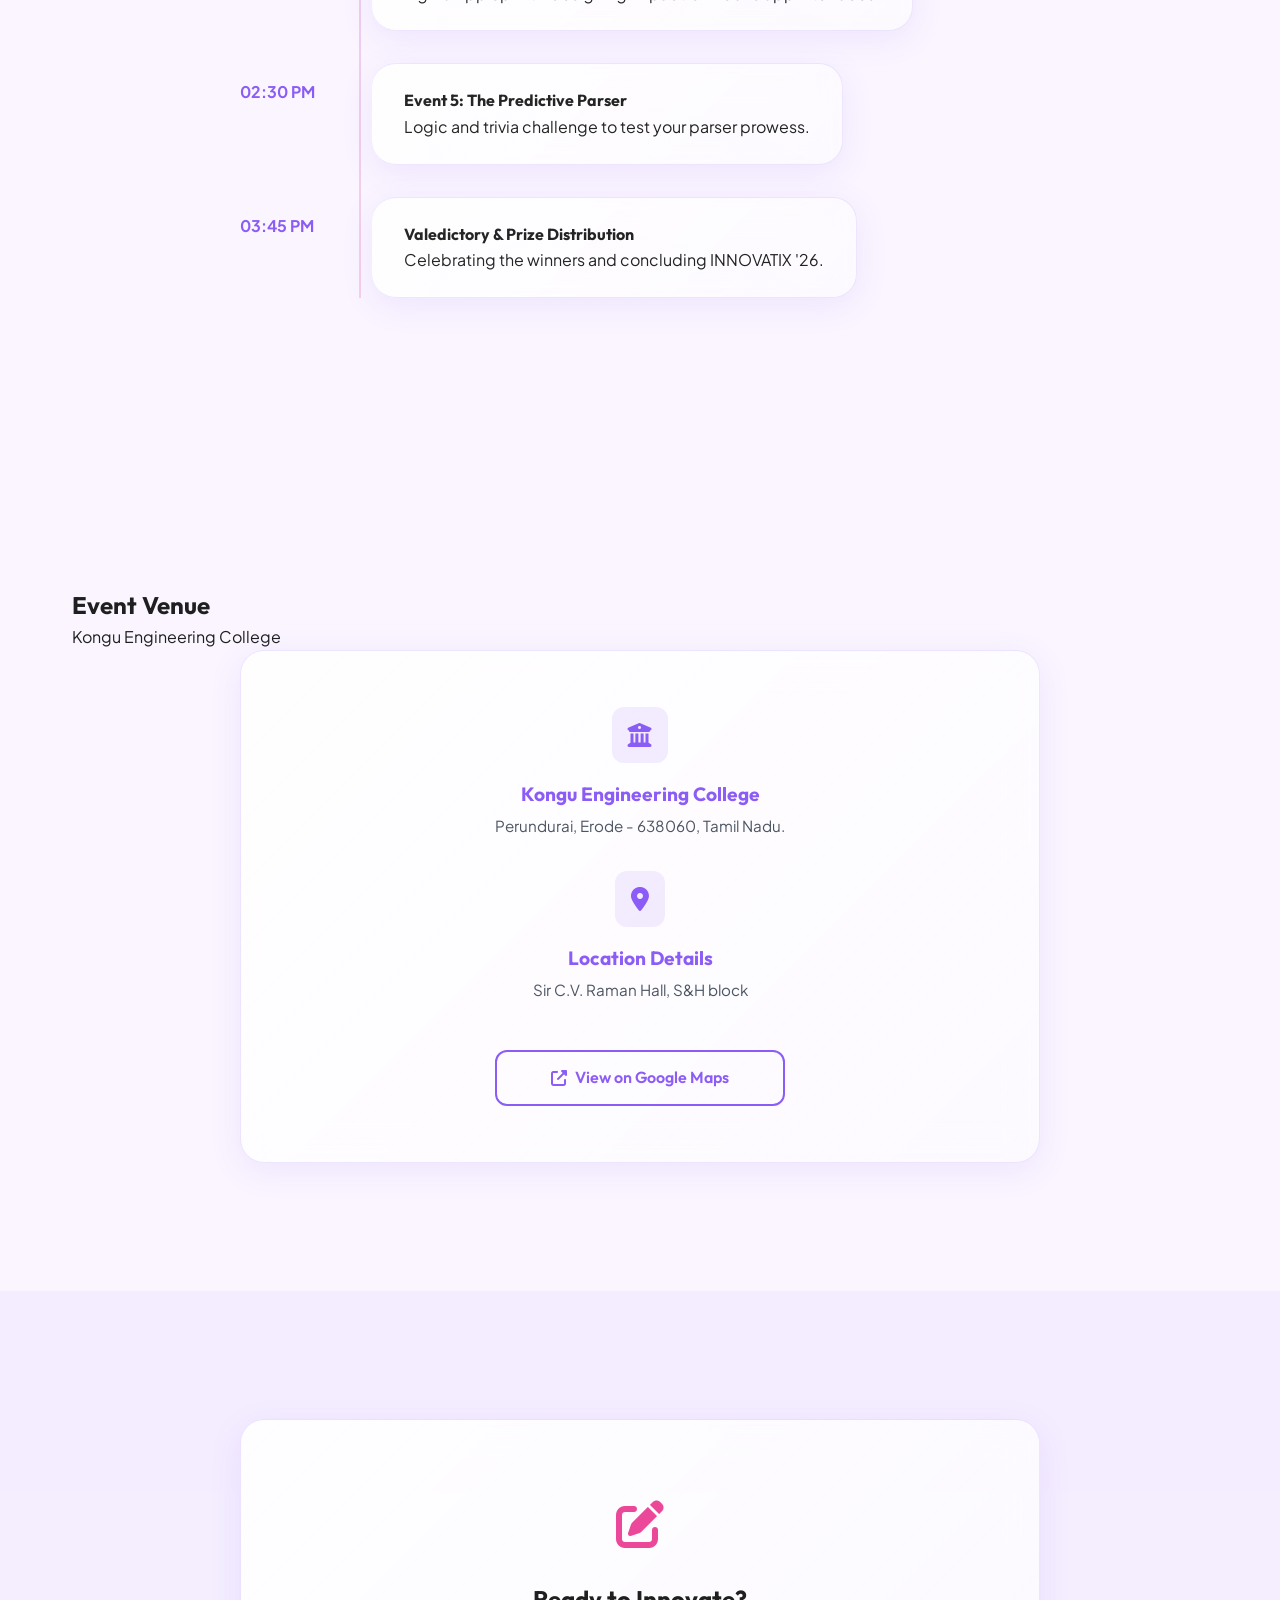
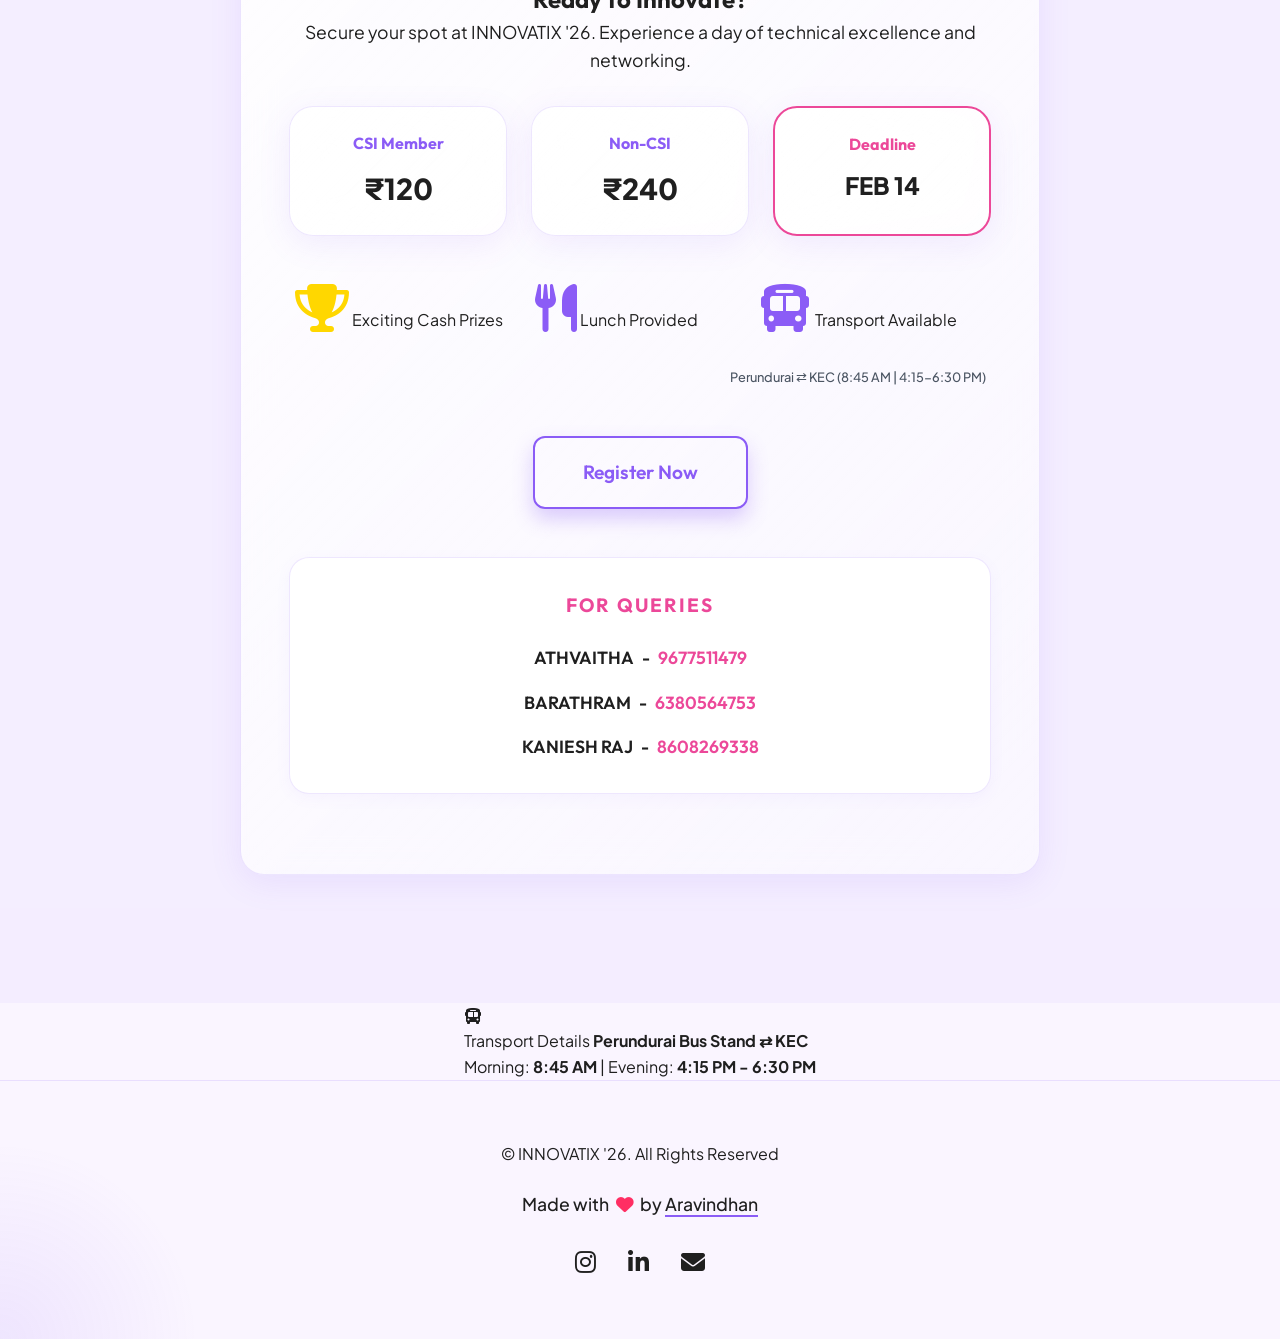
==== commit 3e6e84e8: "added dedicated transport card with animation above footer" ====
--- a/index.html
+++ b/index.html
@@ -380,7 +380,11 @@
                     </div>
                     <div class="perk-item"><i class="fas fa-utensils" style="color: var(--primary);"></i> Lunch Provided
                     </div>
-                    <div class="perk-item"><i class="fas fa-bus" style="color: var(--primary);"></i> Transport Available
+                    <div class="perk-item"
+                        style="display: flex; flex-direction: column; align-items: center; gap: 0.2rem;">
+                        <span><i class="fas fa-bus" style="color: var(--primary);"></i> Transport Available</span>
+                        <span style="font-size: 0.8rem; color: var(--text-muted); font-weight: 500;">Perundurai ⇄ KEC
+                            (8:45 AM | 4:15-6:30 PM)</span>
                     </div>
                 </div>
 
@@ -412,6 +416,24 @@
             </div>
         </div>
     </section>
+
+    <!-- Transport Details -->
+    <div class="transport-card-section reveal">
+        <div class="container" style="display: flex; justify-content: center;">
+            <div class="transport-card">
+                <div class="bus-icon-wrap">
+                    <i class="fas fa-bus"></i>
+                </div>
+                <div class="transport-info-text">
+                    <span class="transport-label">Transport Details</span>
+                    <span class="transport-times">
+                        <b>Perundurai Bus Stand ⇄ KEC</b> <br>
+                        Morning: <b>8:45 AM</b> | Evening: <b>4:15 PM - 6:30 PM</b>
+                    </span>
+                </div>
+            </div>
+        </div>
+    </div>
 
     <!-- Footer -->
     <footer>
--- a/style.css
+++ b/style.css
@@ -784,8 +784,8 @@
 .event-card p,
 .event-card .event-meta,
 .event-card .btn {
-    padding-left: 2rem;
-    padding-right: 2rem;
+    padding-left: 0rem;
+    padding-right: 0rem;
 }
 
 .event-card h3 {
@@ -829,12 +829,27 @@
     transition: var(--transition);
 }
 
+@media (max-width: 768px) {
+    .event-banner {
+        height: auto;
+    }
+}
+
 .event-banner img {
     width: 100%;
     height: 100%;
     object-fit: cover;
     transition: transform 0.8s cubic-bezier(0.2, 0, 0.2, 1);
-}
+    display: block;
+}
+
+@media (max-width: 768px) {
+    .event-banner img {
+        height: auto;
+        object-fit: initial;
+    }
+}
+
 
 .event-card:hover .event-banner img {
     transform: scale(1.15);
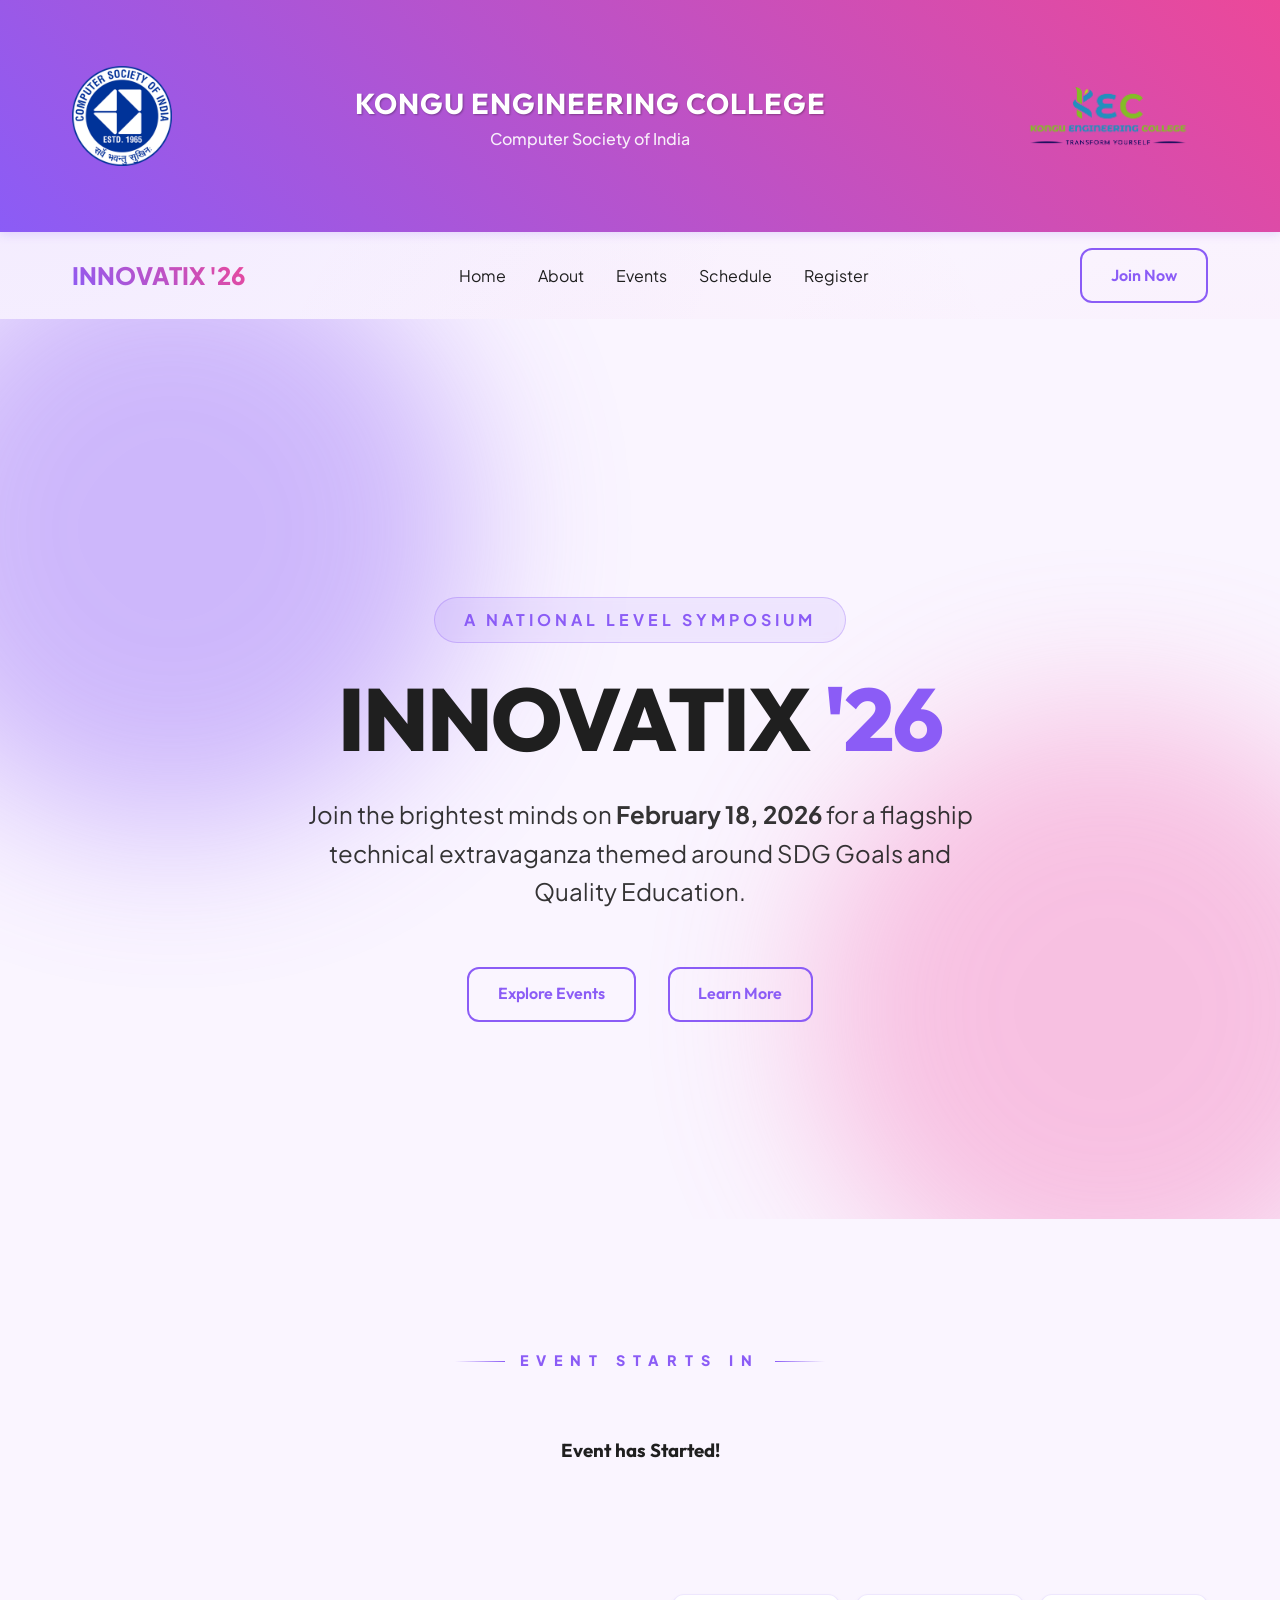
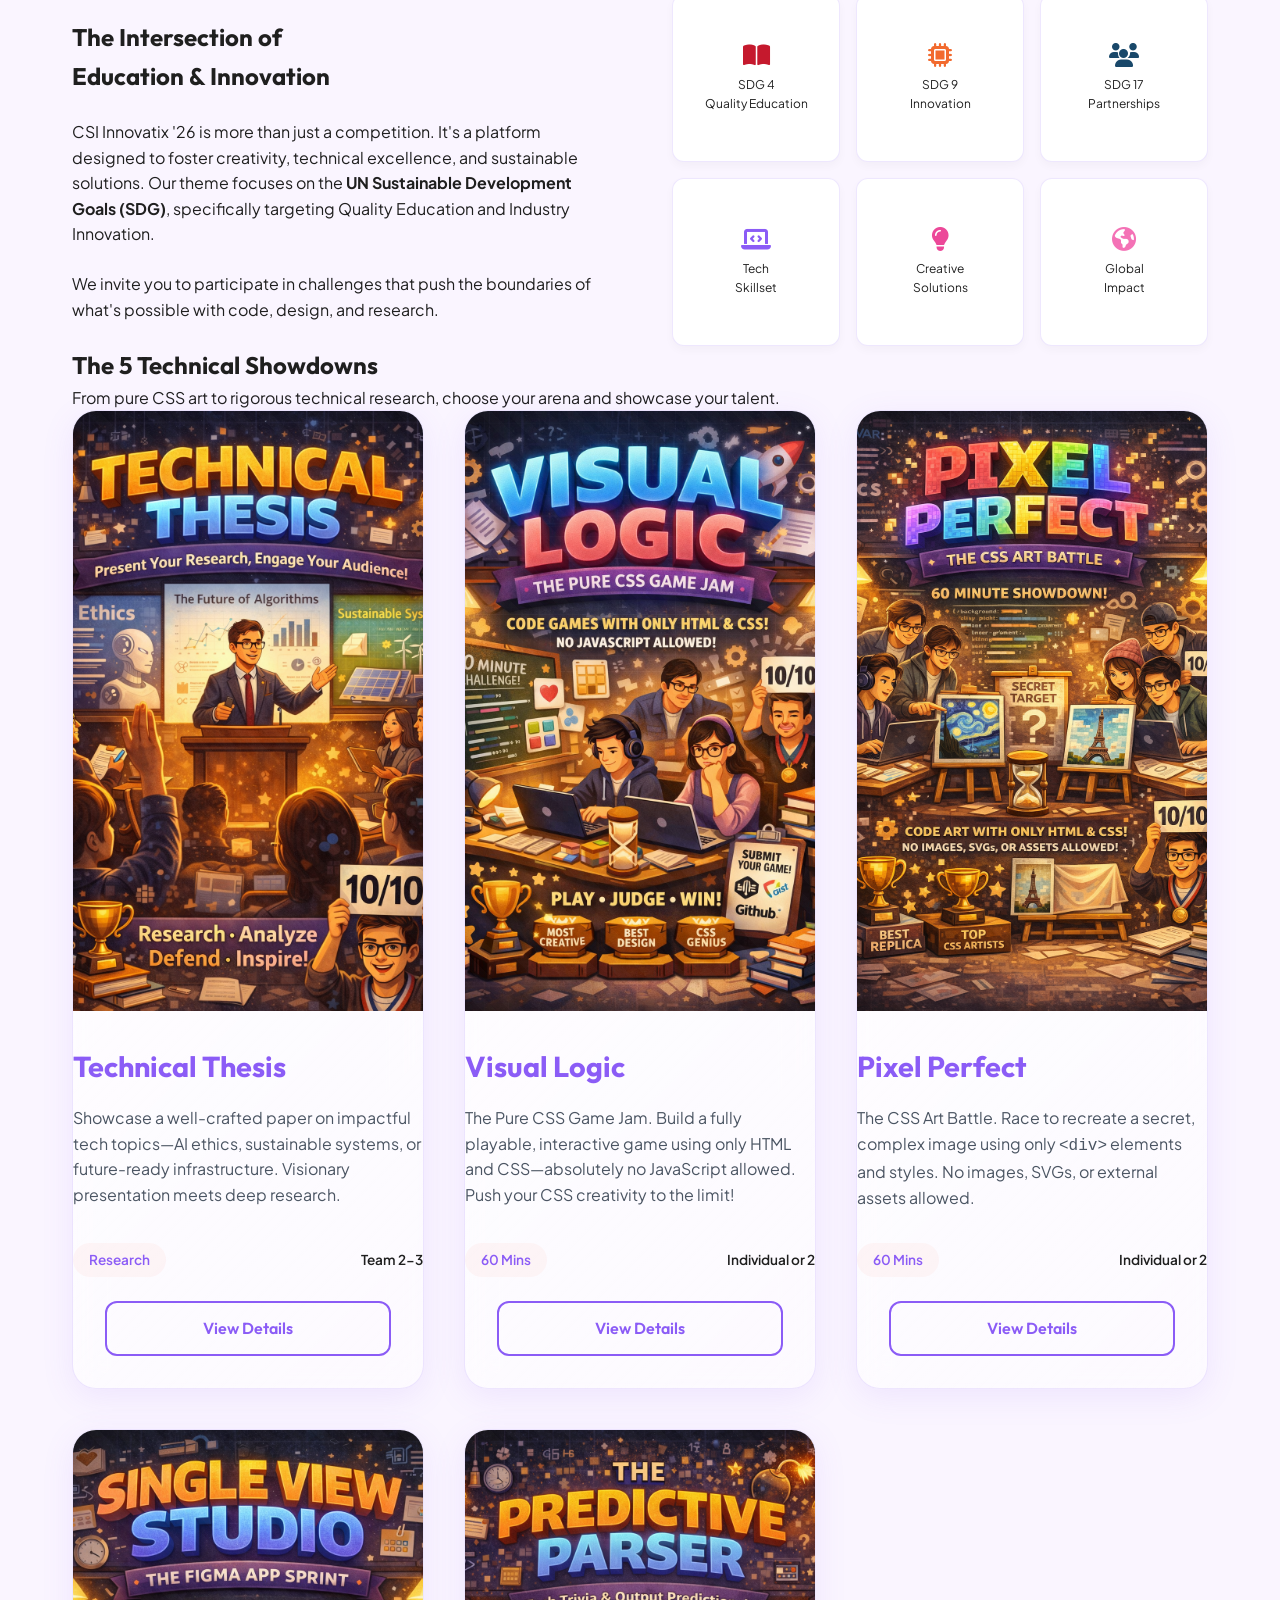
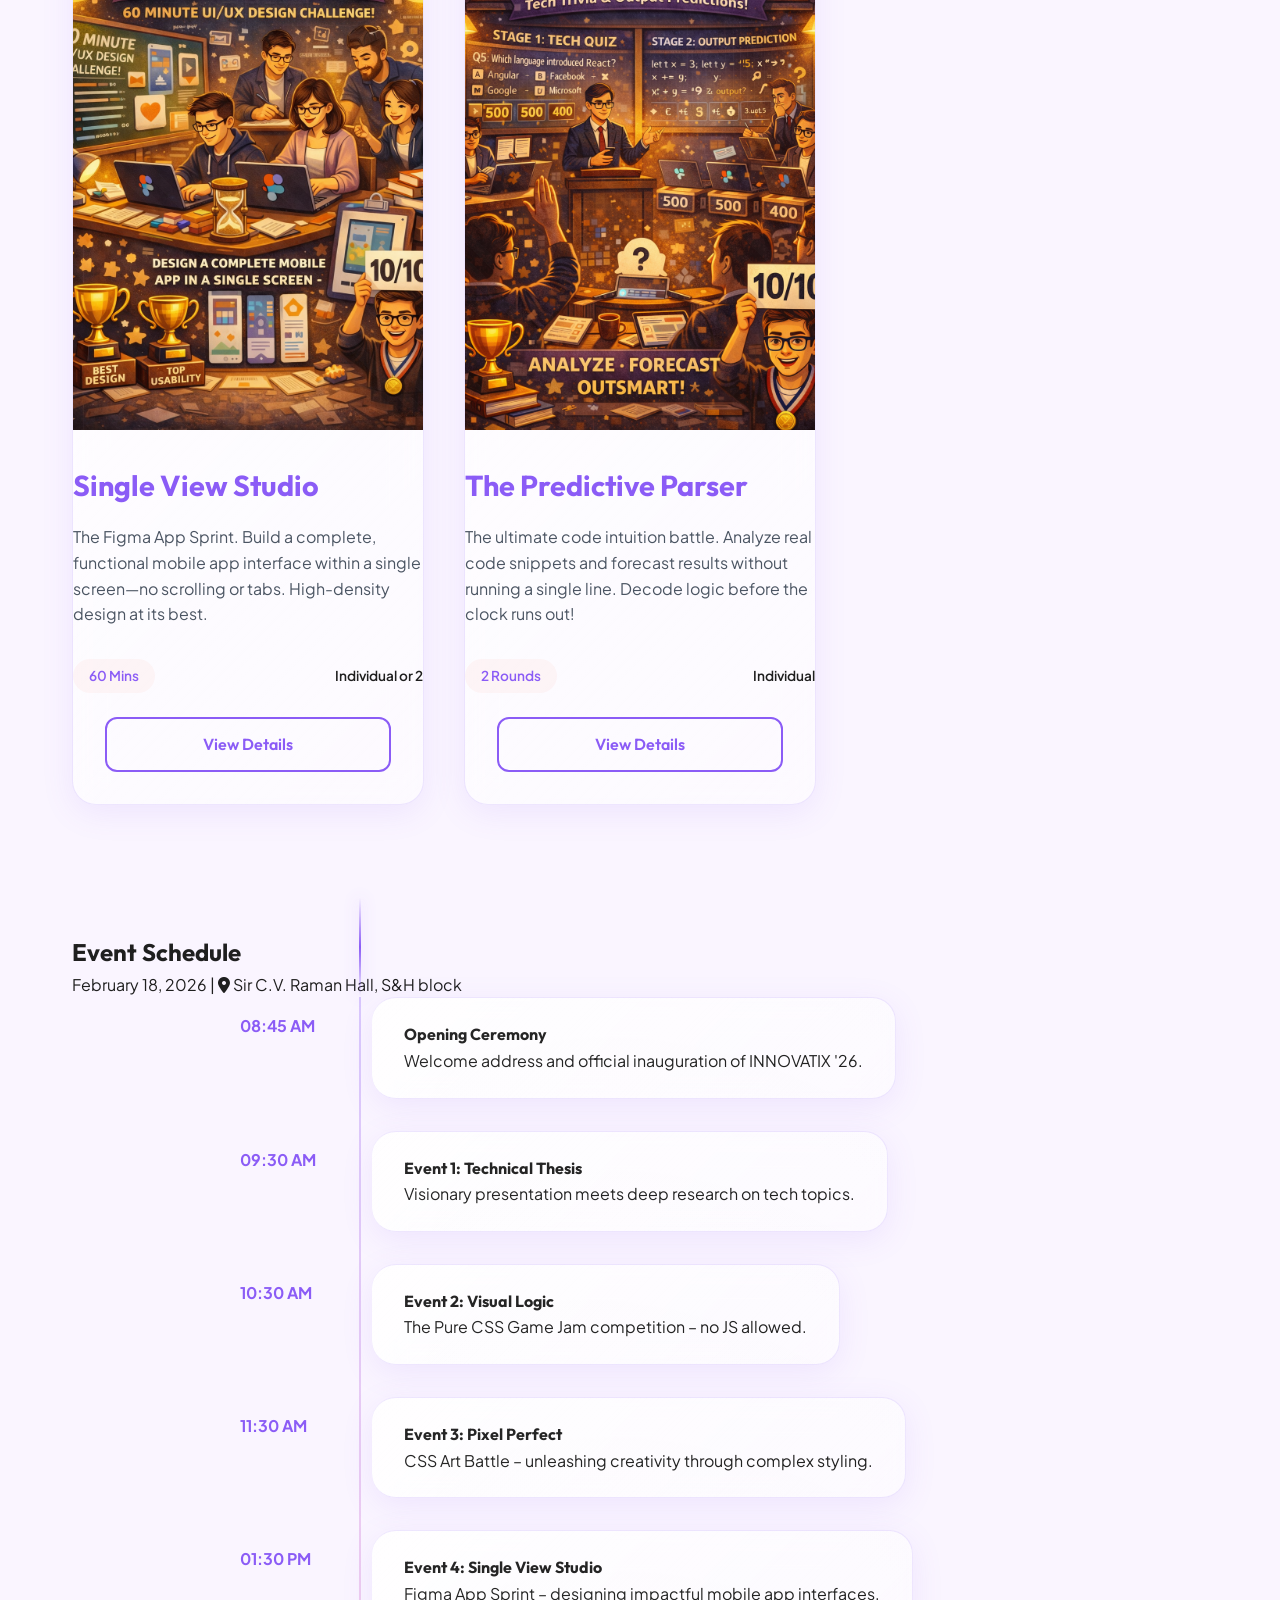
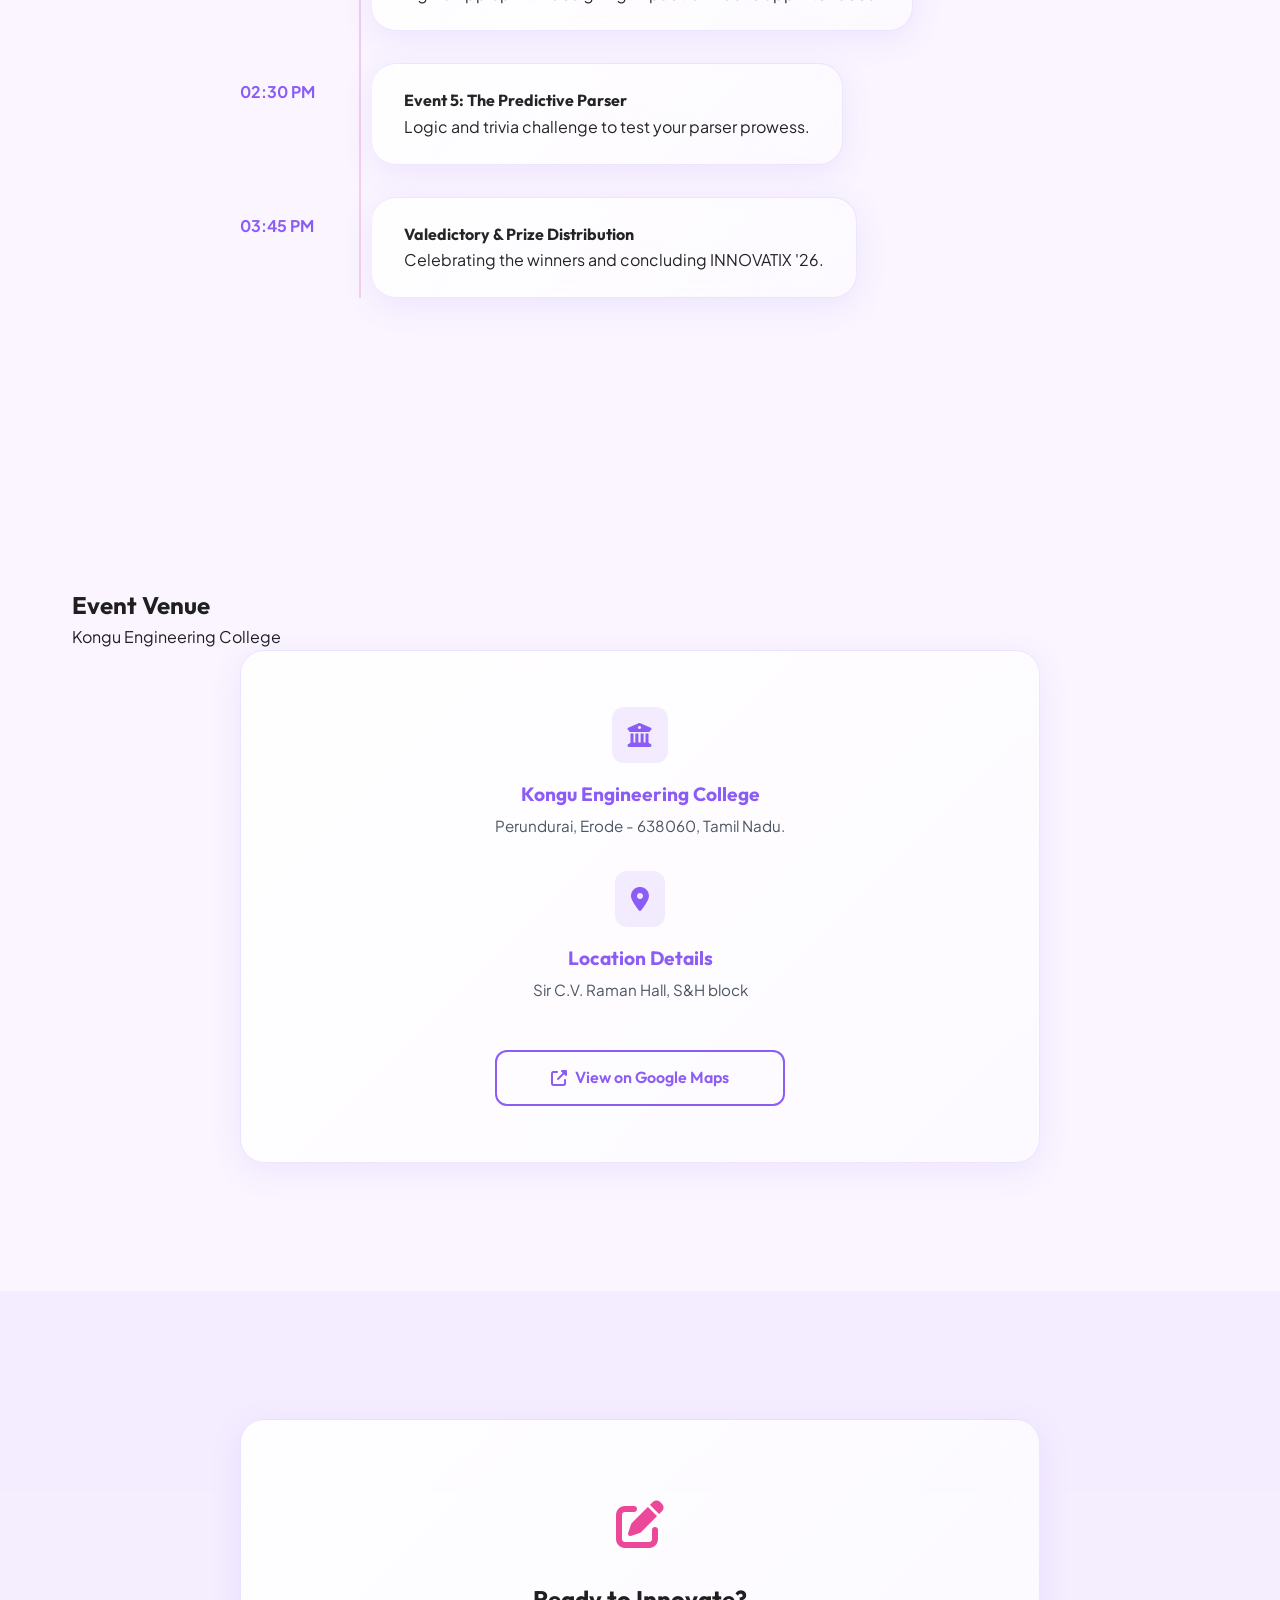
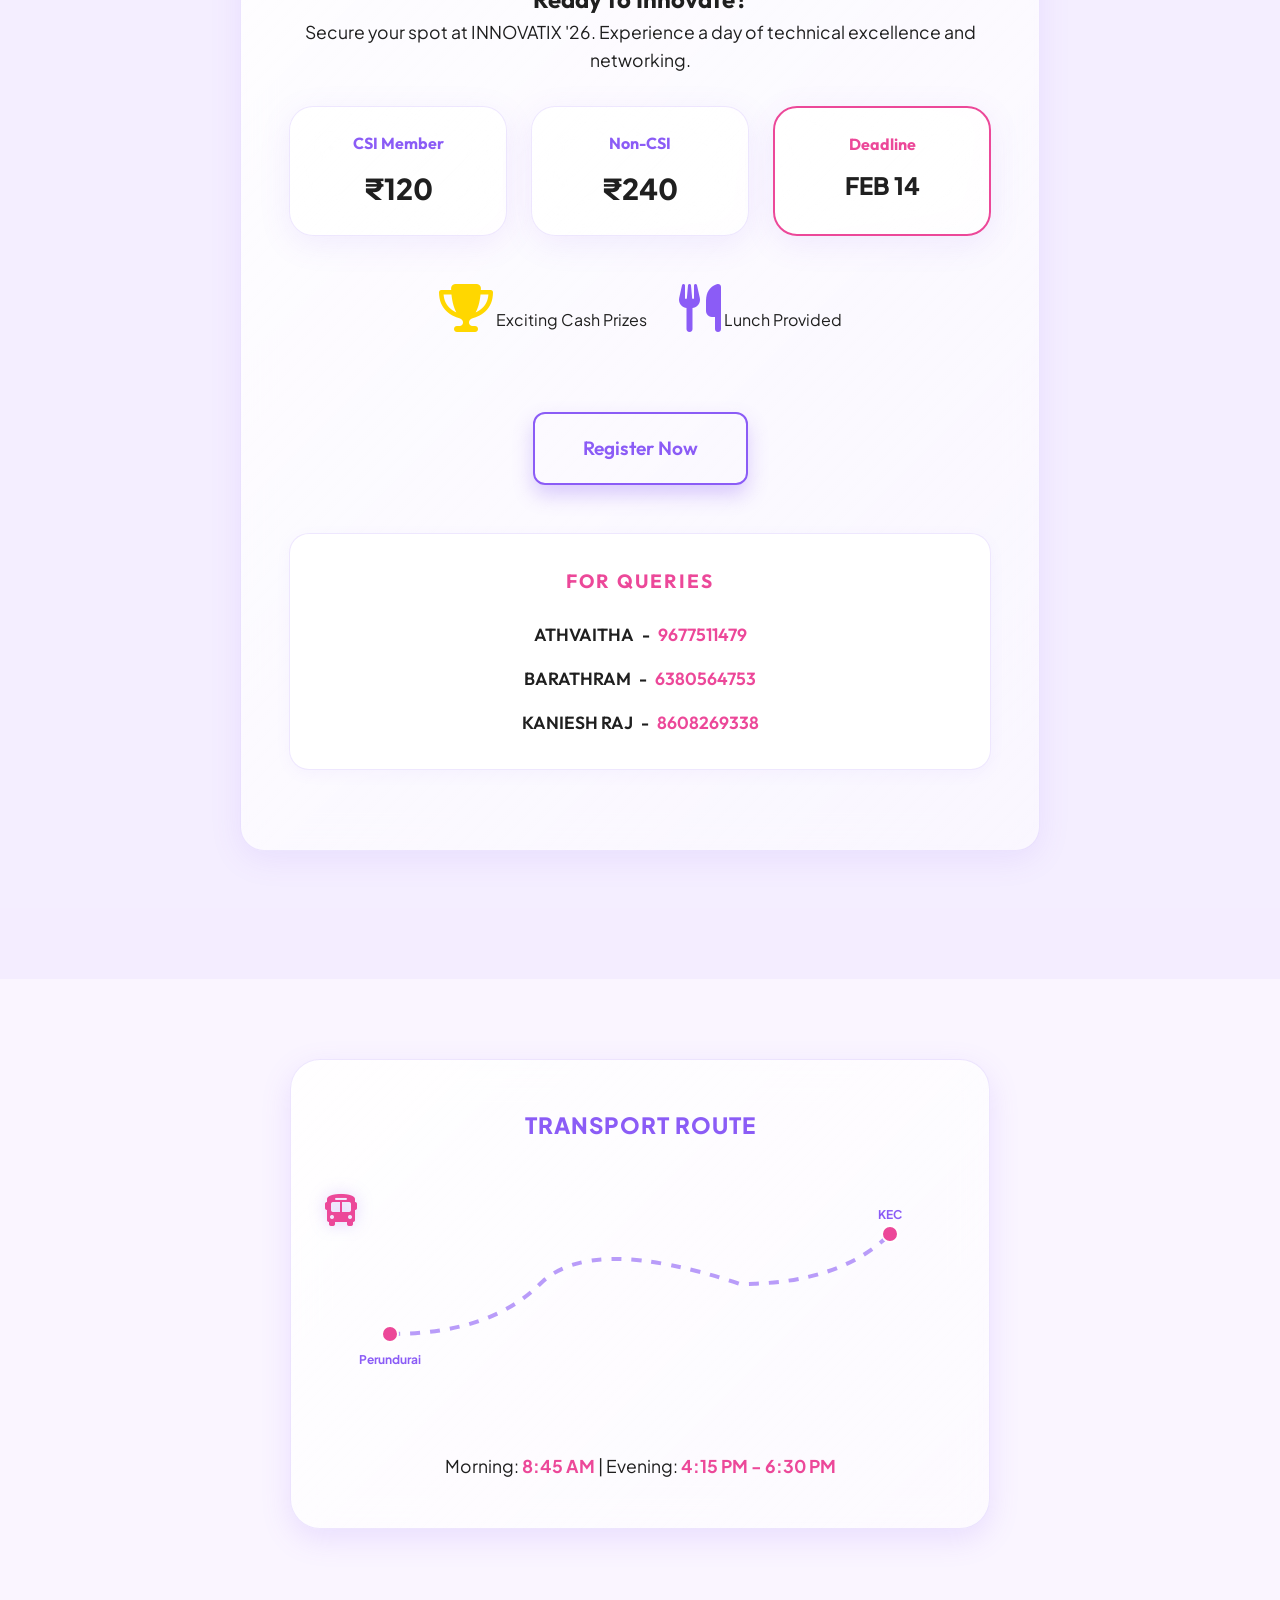
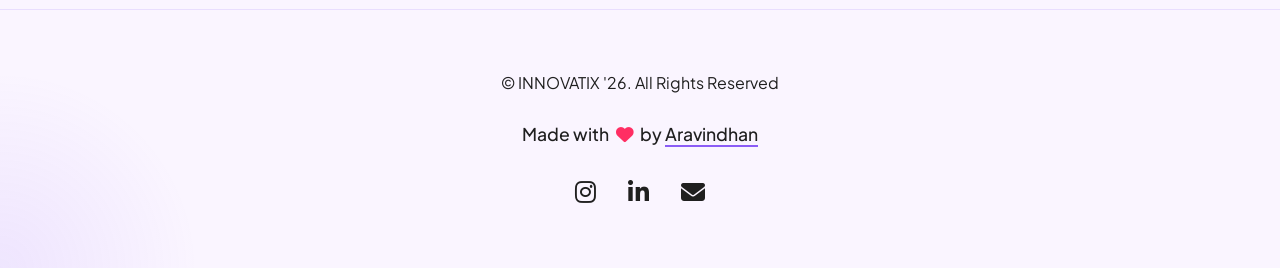
==== commit ce0c5fdc: "add transport animations" ====
--- a/index.html
+++ b/index.html
@@ -380,12 +380,6 @@
                     </div>
                     <div class="perk-item"><i class="fas fa-utensils" style="color: var(--primary);"></i> Lunch Provided
                     </div>
-                    <div class="perk-item"
-                        style="display: flex; flex-direction: column; align-items: center; gap: 0.2rem;">
-                        <span><i class="fas fa-bus" style="color: var(--primary);"></i> Transport Available</span>
-                        <span style="font-size: 0.8rem; color: var(--text-muted); font-weight: 500;">Perundurai ⇄ KEC
-                            (8:45 AM | 4:15-6:30 PM)</span>
-                    </div>
                 </div>
 
                 <a href="https://docs.google.com/forms/d/e/1FAIpQLScN-F7LNkPz4PzlSObY2XzWUZhD3jcGoya8xzNbK3TWU3Ibaw/viewform?usp=send_form&pli=1&authuser=0"
@@ -418,22 +412,44 @@
     </section>
 
     <!-- Transport Details -->
-    <div class="transport-card-section reveal">
+    <section class="transport-card-section reveal">
         <div class="container" style="display: flex; justify-content: center;">
-            <div class="transport-card">
-                <div class="bus-icon-wrap">
-                    <i class="fas fa-bus"></i>
-                </div>
+            <div class="transport-card" style="width: 100%; max-width: 700px; display: block; padding: 3rem 2rem;">
                 <div class="transport-info-text">
-                    <span class="transport-label">Transport Details</span>
-                    <span class="transport-times">
-                        <b>Perundurai Bus Stand ⇄ KEC</b> <br>
+                    <span class="transport-label"
+                        style="display: block; text-align: center; margin-bottom: 2rem;">Transport Route</span>
+
+                    <div class="curved-route-container">
+                        <svg class="route-svg" viewBox="0 0 600 200" xmlns="http://www.w3.org/2000/svg">
+                            <!-- Curved Path -->
+                            <path id="busRoute" d="M 50 150 Q 150 150, 200 100 T 400 100 Q 500 100, 550 50" fill="none"
+                                stroke="var(--primary)" stroke-width="4" stroke-dasharray="10,10" opacity="0.6" />
+
+                            <!-- Start Station -->
+                            <circle cx="50" cy="150" r="8" fill="var(--accent)" stroke="white" stroke-width="2" />
+                            <text x="50" y="180" text-anchor="middle" fill="var(--primary)" font-size="12"
+                                font-weight="700">Perundurai</text>
+
+                            <!-- End Station -->
+                            <circle cx="550" cy="50" r="8" fill="var(--accent)" stroke="white" stroke-width="2" />
+                            <text x="550" y="35" text-anchor="middle" fill="var(--primary)" font-size="12"
+                                font-weight="700">KEC</text>
+                        </svg>
+
+                        <!-- Animated Bus -->
+                        <div class="bus-on-path">
+                            <i class="fas fa-bus"></i>
+                        </div>
+                    </div>
+
+                    <span class="transport-times"
+                        style="display: block; text-align: center; margin-top: 2.5rem; font-size: 1.1rem;">
                         Morning: <b>8:45 AM</b> | Evening: <b>4:15 PM - 6:30 PM</b>
                     </span>
                 </div>
             </div>
         </div>
-    </div>
+    </section>
 
     <!-- Footer -->
     <footer>
--- a/style.css
+++ b/style.css
@@ -1417,4 +1417,34 @@
     .container {
         max-width: 1400px;
     }
-}+}
+/* Transport Section Styling */
+.transport-card-section { padding: 80px 0; text-align: center; background: transparent; }
+.transport-card { background: var(--glass-grad); backdrop-filter: blur(20px); border: 1px solid var(--glass-border); border-radius: 30px; padding: 2.5rem; display: inline-flex; align-items: center; gap: 2rem; box-shadow: var(--shadow-glow); transition: var(--transition); text-align: left; max-width: fit-content; margin: 0 auto; }
+.transport-card:hover { transform: translateY(-8px); border-color: var(--primary); box-shadow: 0 20px 40px var(--primary-glow); }
+.bus-icon-wrap { font-size: 3rem; color: var(--primary); animation: bus-slide 3s ease-in-out infinite; filter: drop-shadow(0 0 10px var(--primary-glow)); }
+@keyframes bus-slide { 0%, 100% { transform: translateX(0); } 50% { transform: translateX(15px); } }
+.transport-info-text { display: flex; flex-direction: column; gap: 0.5rem; }
+.transport-label { font-weight: 800; color: var(--primary); font-size: 1.4rem; text-transform: uppercase; letter-spacing: 1px; }
+.transport-times { font-size: 1.1rem; color: var(--text-main); line-height: 1.6; }
+.transport-times b { color: var(--accent); }
+@media (max-width: 768px) { .transport-card { flex-direction: column; padding: 2rem; text-align: center; gap: 1.5rem; width: 90%; } }
+
+
+/* Advanced Route Visualization */
+.route-container { position: relative; width: 100%; min-width: 300px; padding: 20px 0; margin: 10px 0; }
+.route-line { position: absolute; top: 50%; left: 5%; width: 90%; height: 80px; border: none; border-top: 3px dotted var(--primary); border-radius: 50%; opacity: 0.5; transform: translateY(-40px); z-index: 1; }
+.bus-traveler { position: absolute; top: 10%; left: 0; font-size: 2.2rem; color: var(--primary); animation: travel-loop 10s linear infinite; filter: drop-shadow(0 0 10px var(--primary-glow)); z-index: 2; }
+@keyframes travel-loop { 0% { left: 5%; top: 50%; transform: scaleX(1); } 25% { left: 30%; top: 20%; transform: scaleX(1); } 45% { left: 85%; top: 50%; transform: scaleX(1); } 50% { left: 85%; top: 50%; transform: scaleX(-1); } 75% { left: 30%; top: 20%; transform: scaleX(-1); } 95% { left: 5%; top: 50%; transform: scaleX(-1); } 100% { left: 5%; top: 50%; transform: scaleX(1); } }
+.route-labels { display: flex; justify-content: space-between; width: 100%; margin-top: 45px; font-weight: 700; font-size: 0.9rem; color: var(--primary); text-transform: uppercase; letter-spacing: 1px; }
+.route-labels span { background: var(--bg-main); padding: 2px 8px; border-radius: 8px; z-index: 3; }
+
+
+
+/* Curved Route Visualization */
+.curved-route-container { position: relative; width: 100%; height: 220px; margin: 0 auto; }
+.route-svg { width: 100%; height: 200px; display: block; }
+.bus-on-path { position: absolute; top: 0; left: 0; font-size: 2rem; color: var(--accent); filter: drop-shadow(0 0 8px var(--primary-glow)); animation: curvedTravel 12s ease-in-out infinite; }
+@keyframes curvedTravel { 0% { offset-path: path('M 50 150 Q 150 150, 200 100 T 400 100 Q 500 100, 550 50'); offset-distance: 0%; } 50% { offset-distance: 100%; } 51% { transform: scaleX(-1); } 100% { offset-distance: 0%; transform: scaleX(-1); } }
+@supports not (offset-path: path('M 0 0')) { @keyframes curvedTravel { 0% { left: 30px; top: 130px; } 25% { left: 200px; top: 80px; } 50% { left: 520px; top: 30px; } 75% { left: 200px; top: 80px; } 100% { left: 30px; top: 130px; } } }
+
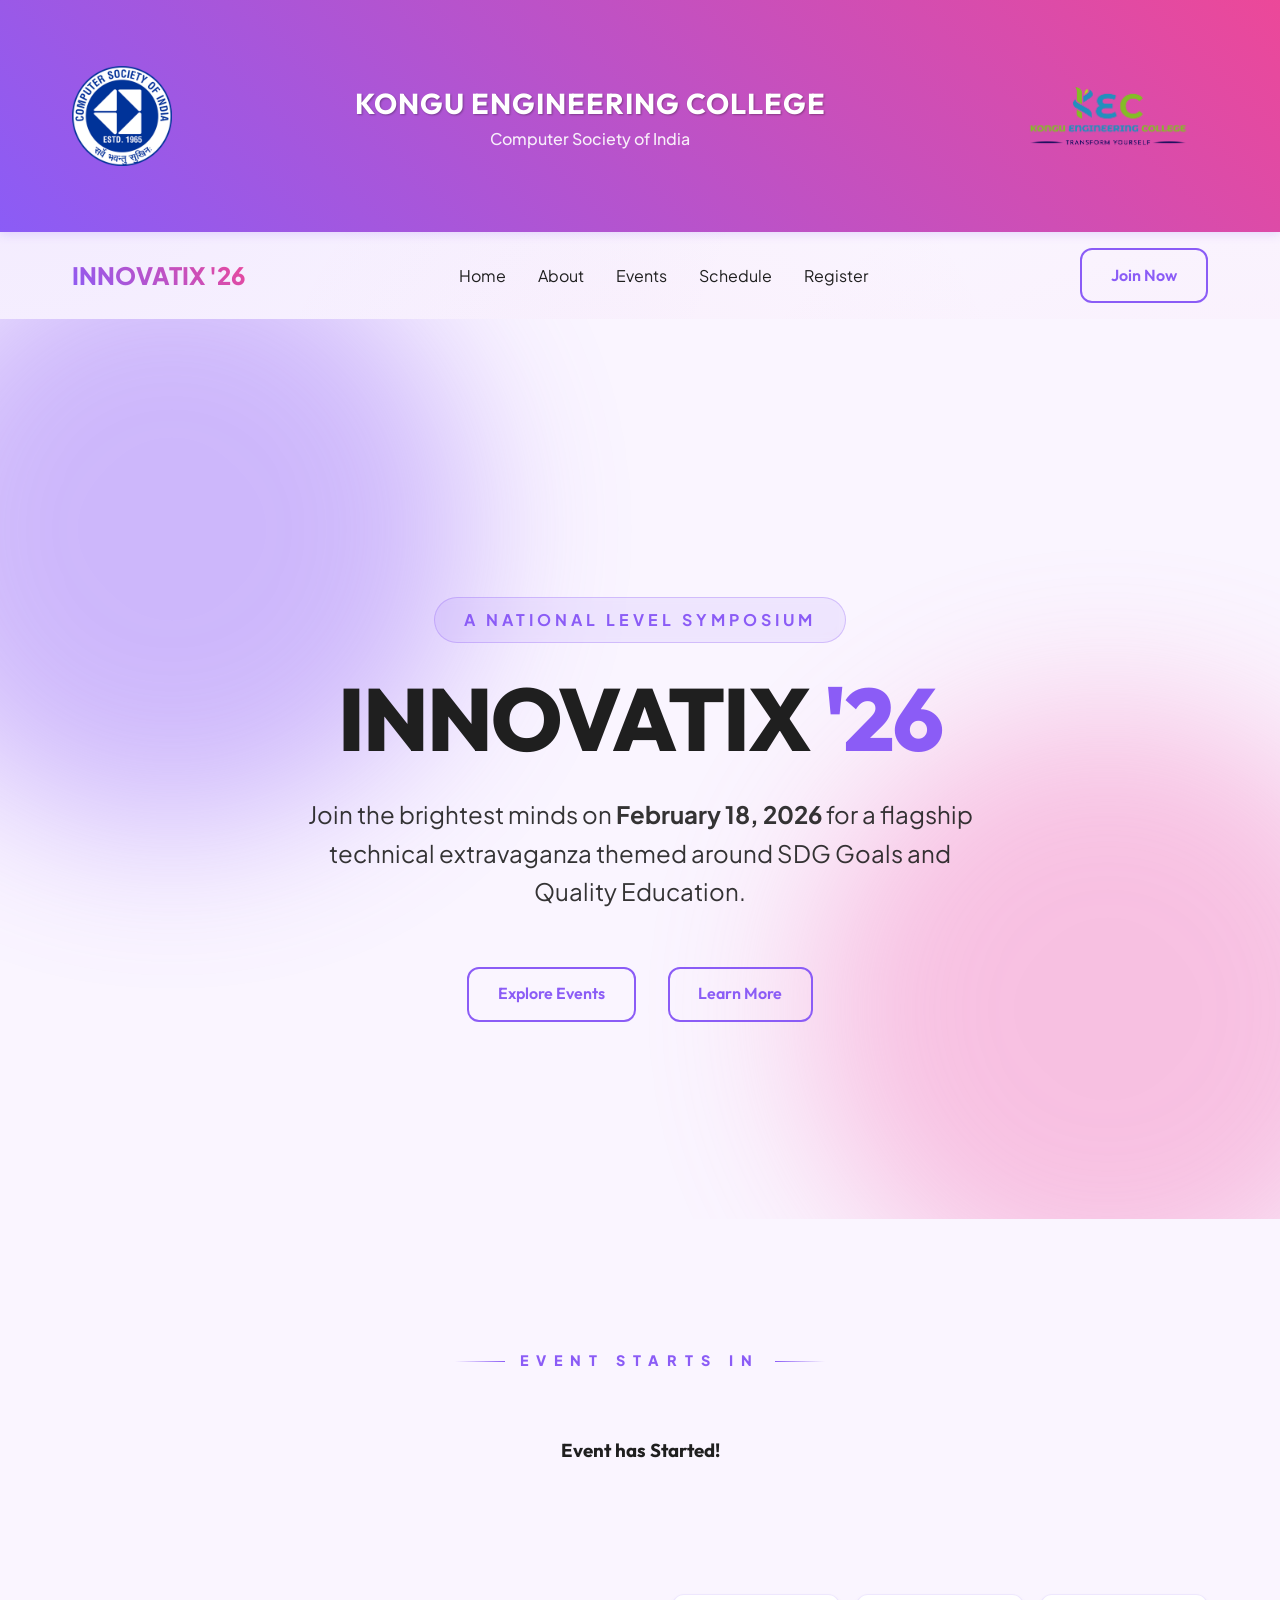
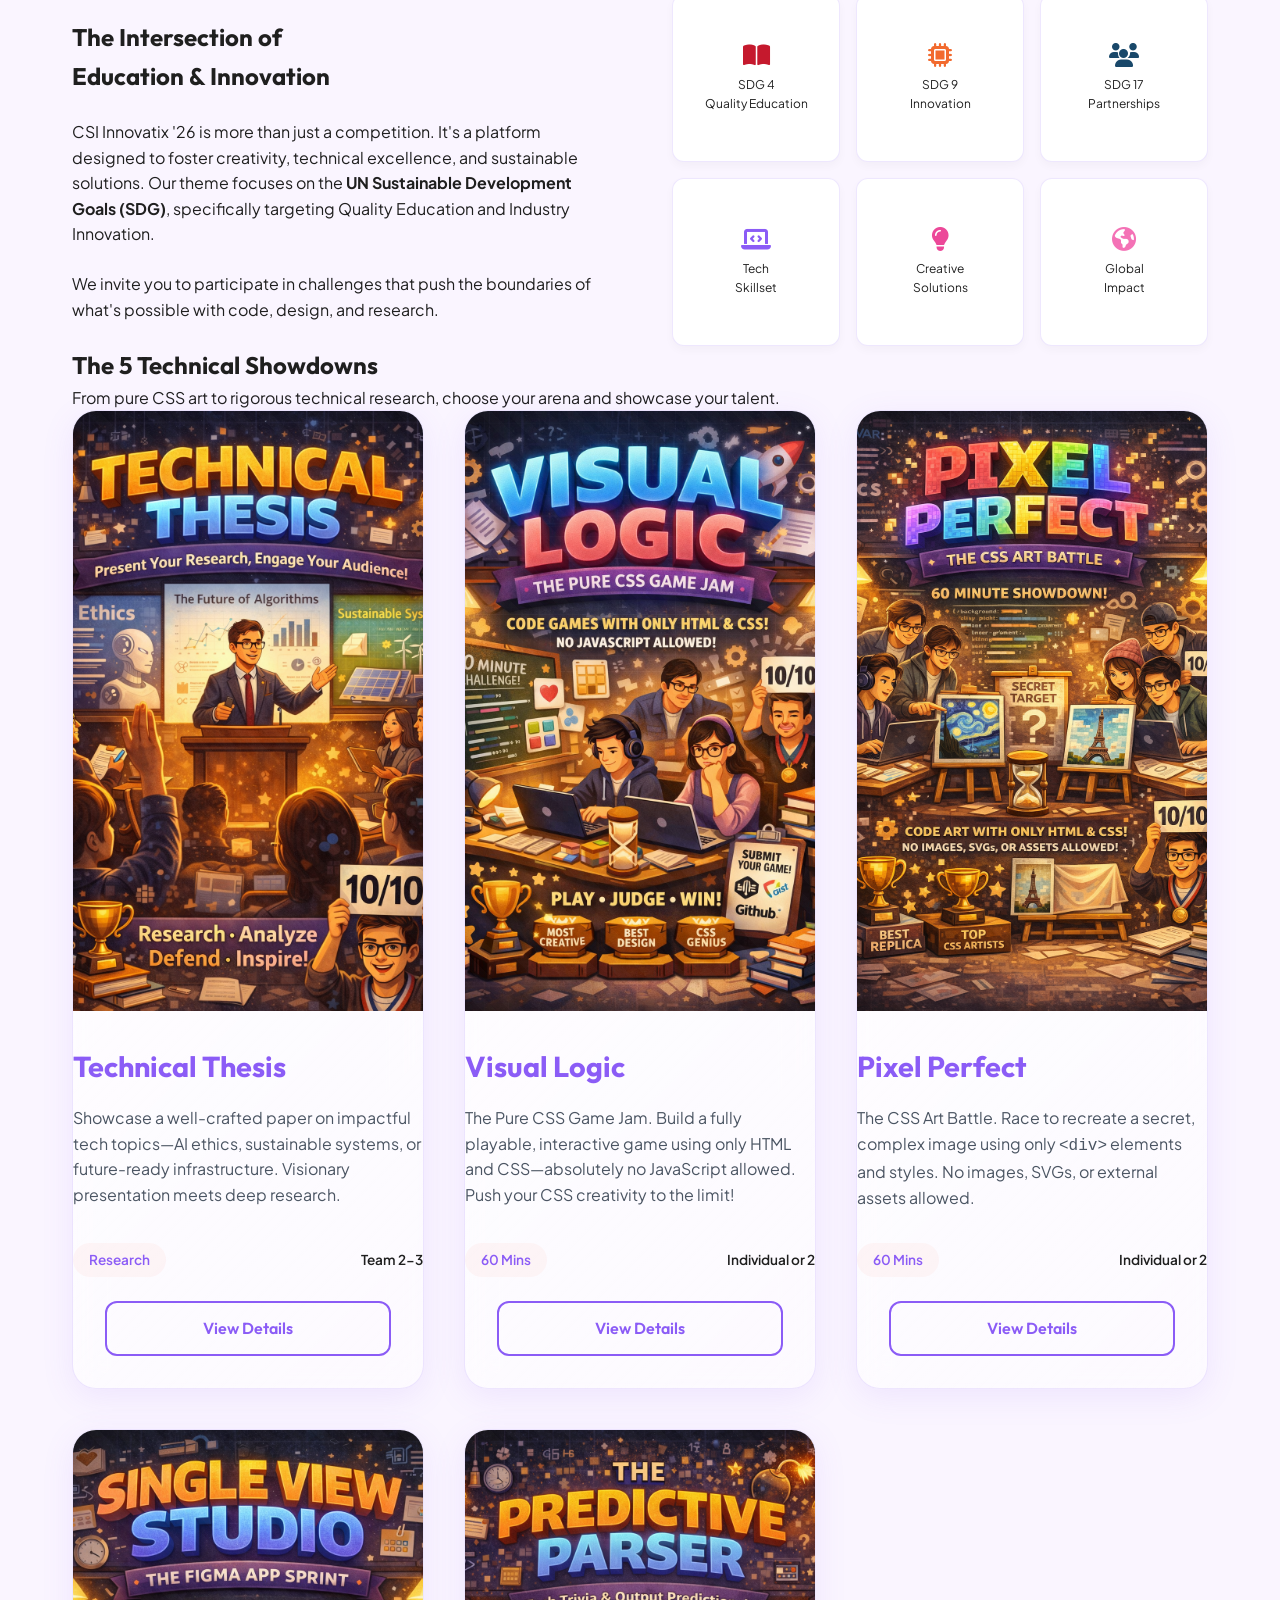
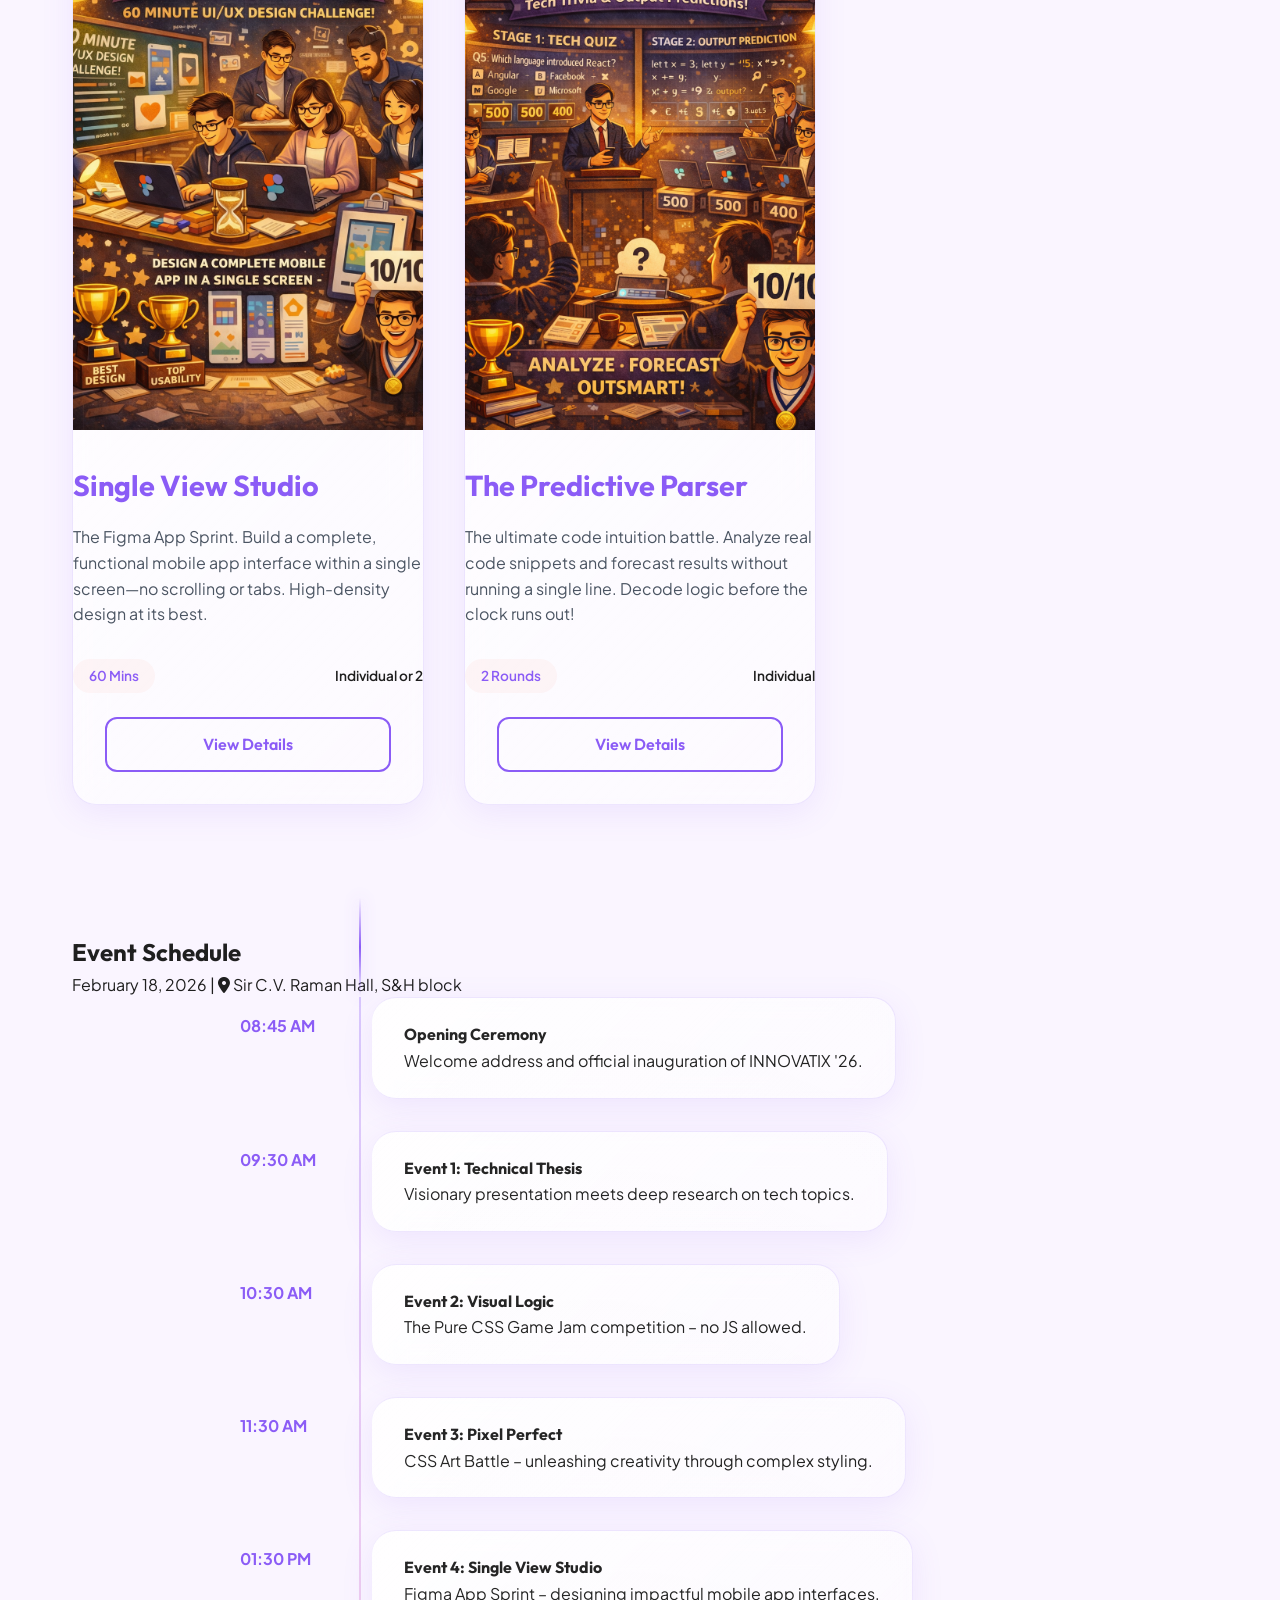
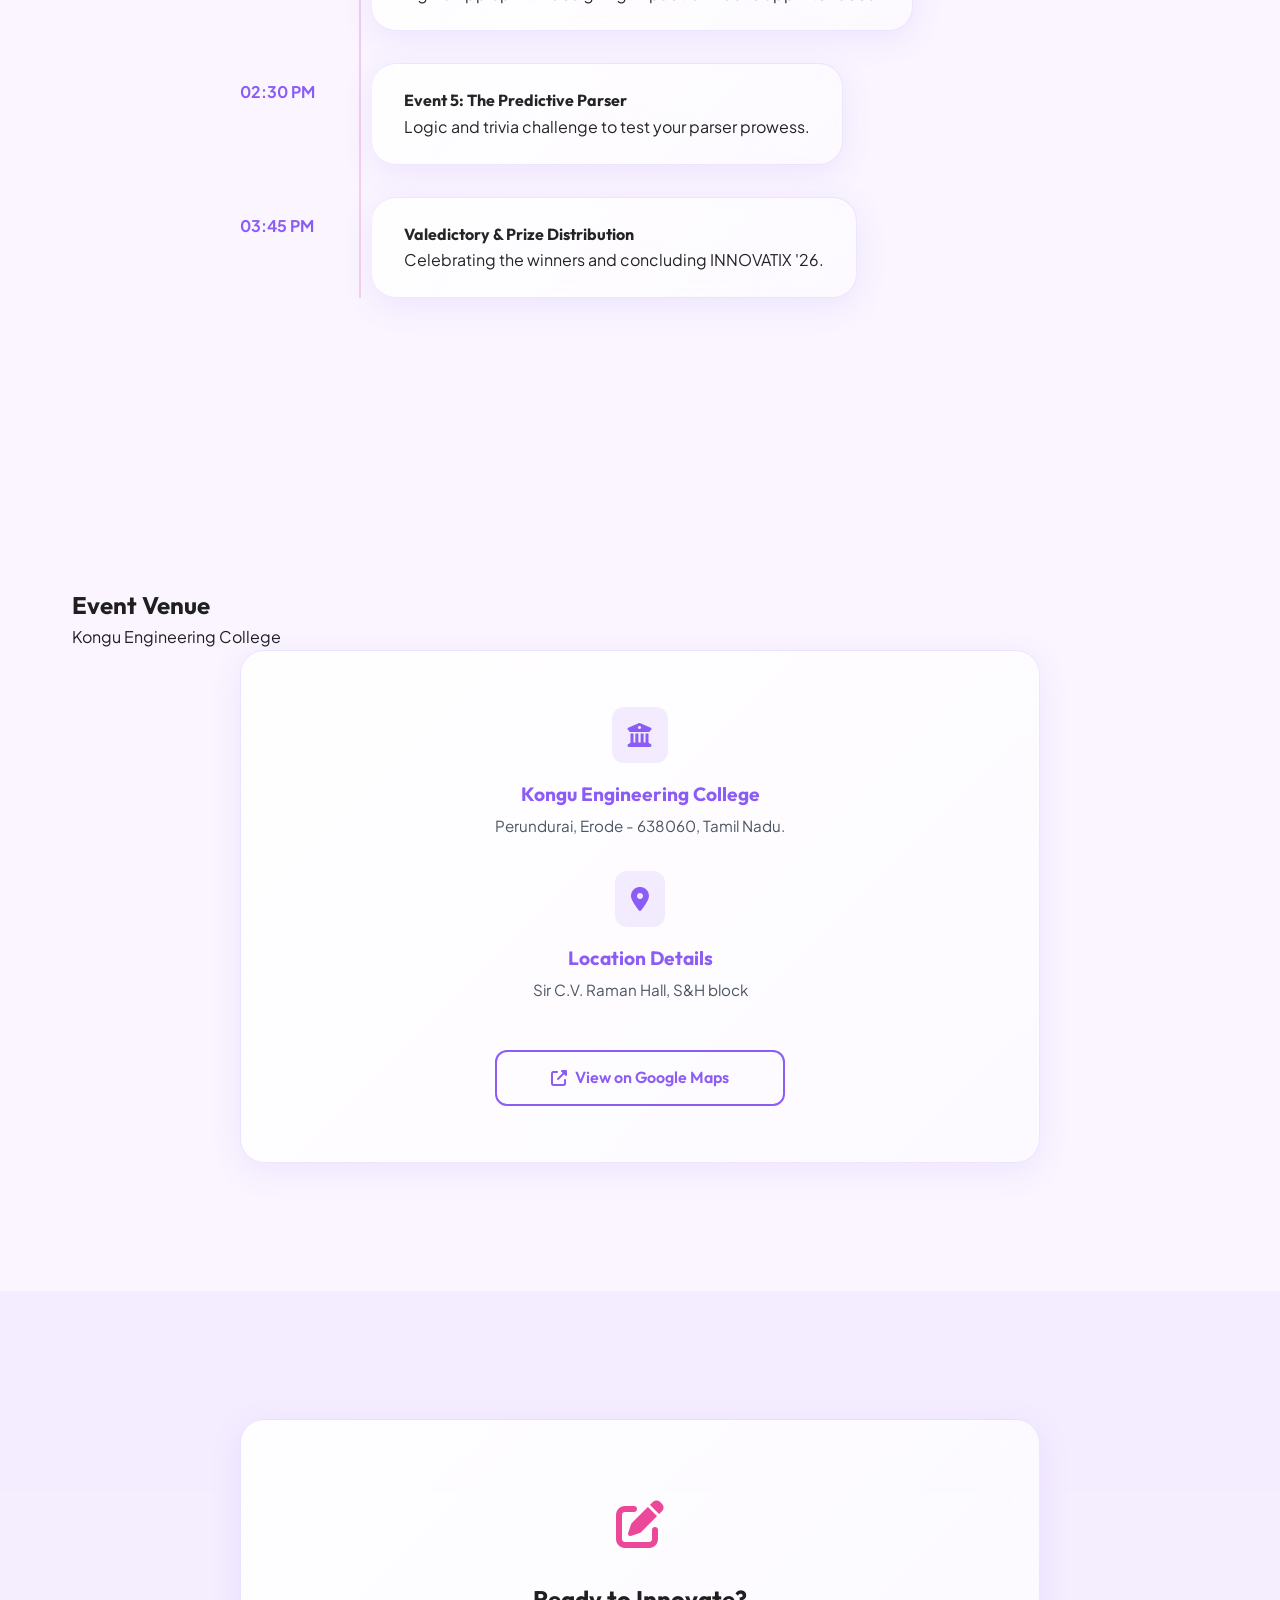
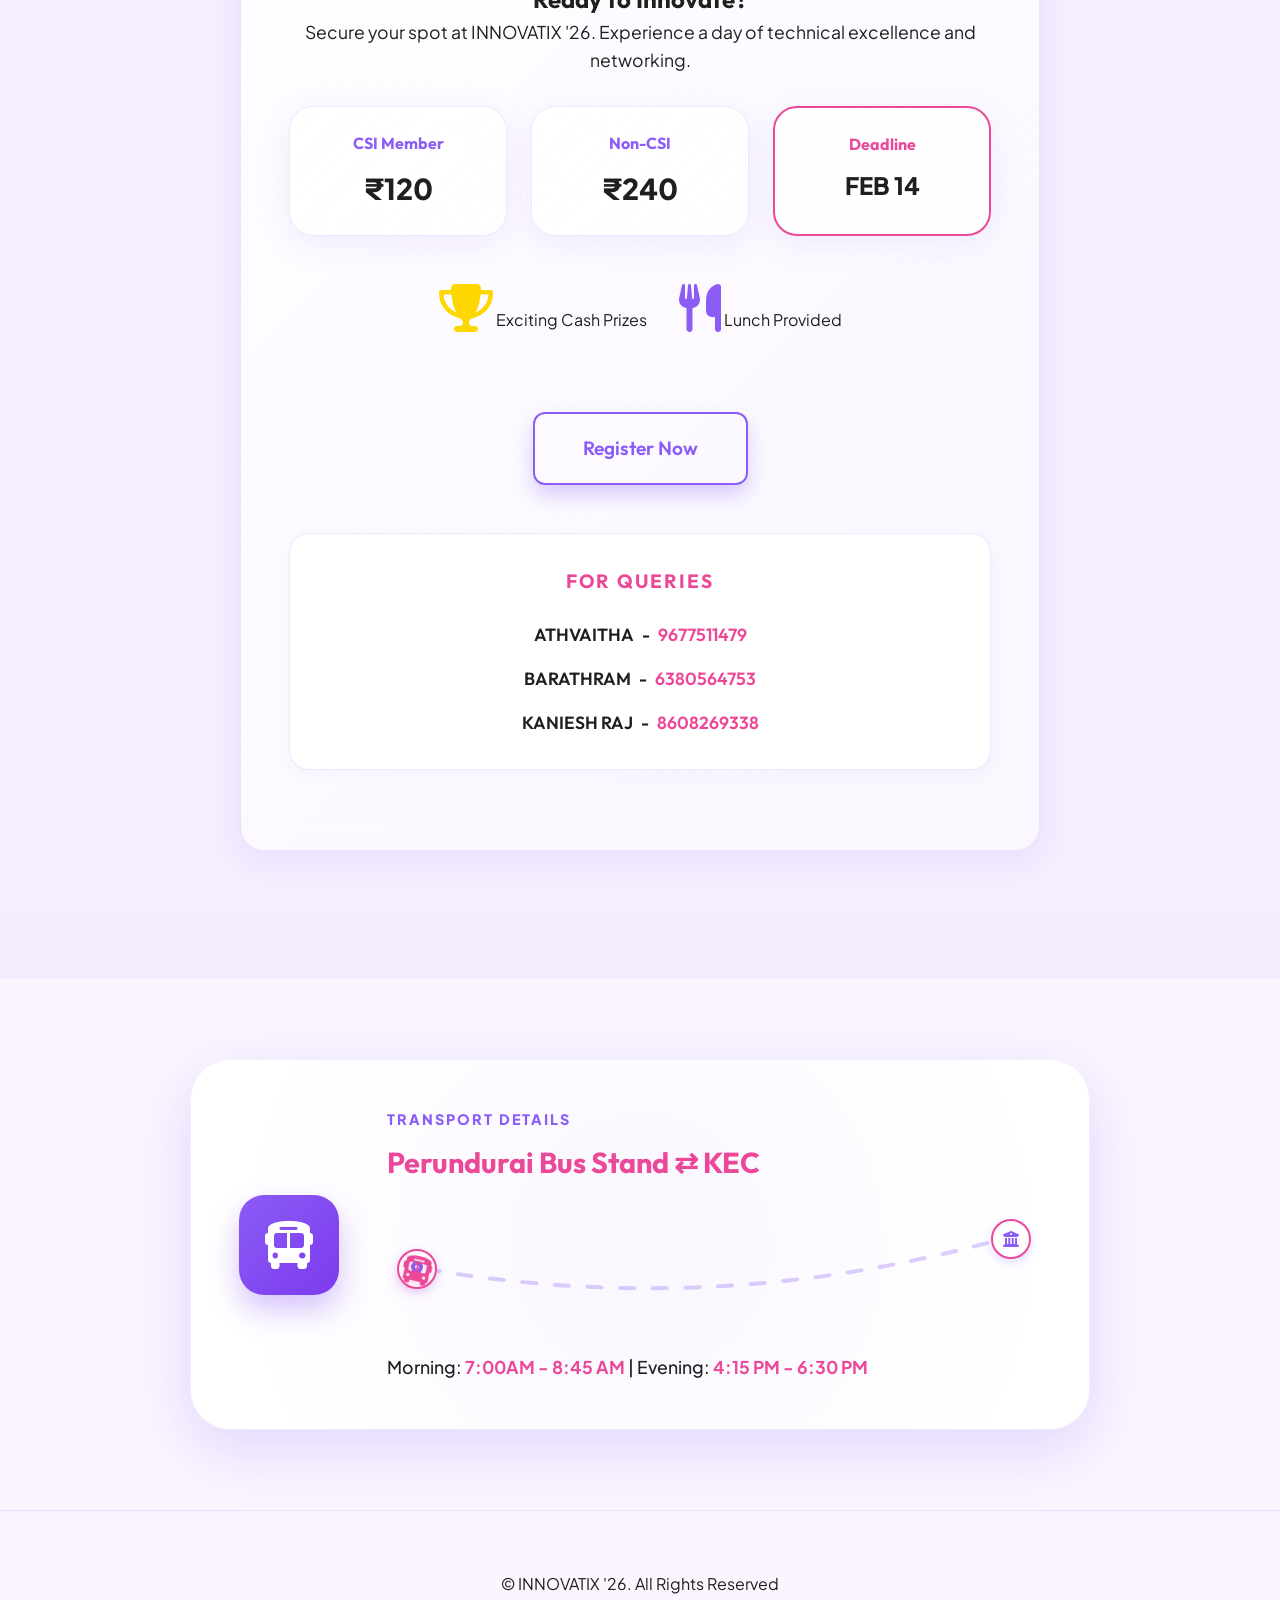
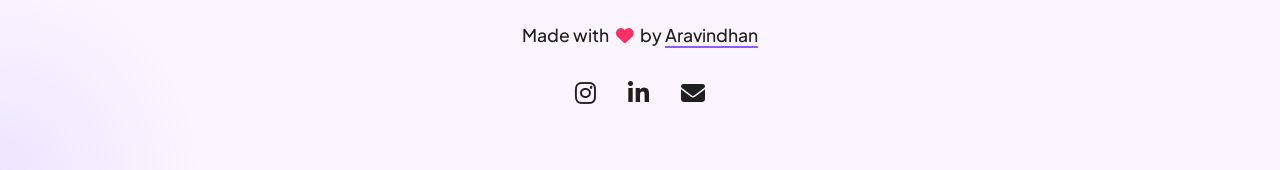
==== commit 59c4c8e8: "add transport" ====
--- a/index.html
+++ b/index.html
@@ -414,37 +414,43 @@
     <!-- Transport Details -->
     <section class="transport-card-section reveal">
         <div class="container" style="display: flex; justify-content: center;">
-            <div class="transport-card" style="width: 100%; max-width: 700px; display: block; padding: 3rem 2rem;">
-                <div class="transport-info-text">
-                    <span class="transport-label"
-                        style="display: block; text-align: center; margin-bottom: 2rem;">Transport Route</span>
-
-                    <div class="curved-route-container">
-                        <svg class="route-svg" viewBox="0 0 600 200" xmlns="http://www.w3.org/2000/svg">
-                            <!-- Curved Path -->
-                            <path id="busRoute" d="M 50 150 Q 150 150, 200 100 T 400 100 Q 500 100, 550 50" fill="none"
-                                stroke="var(--primary)" stroke-width="4" stroke-dasharray="10,10" opacity="0.6" />
-
-                            <!-- Start Station -->
-                            <circle cx="50" cy="150" r="8" fill="var(--accent)" stroke="white" stroke-width="2" />
-                            <text x="50" y="180" text-anchor="middle" fill="var(--primary)" font-size="12"
-                                font-weight="700">Perundurai</text>
-
-                            <!-- End Station -->
-                            <circle cx="550" cy="50" r="8" fill="var(--accent)" stroke="white" stroke-width="2" />
-                            <text x="550" y="35" text-anchor="middle" fill="var(--primary)" font-size="12"
-                                font-weight="700">KEC</text>
+            <div class="transport-card-clean">
+                <!-- Left Icon -->
+                <div class="transport-icon-container">
+                    <i class="fas fa-bus"></i>
+                </div>
+
+                <!-- Right Details -->
+                <div class="transport-details">
+                    <span class="transport-label">Transport Details</span>
+                    <h3 class="transport-route-title">Perundurai Bus Stand ⇄ KEC</h3>
+
+                    <!-- Gentle Curve Animated Route -->
+                    <div class="curve-route-container">
+                        <svg class="curve-svg" viewBox="0 0 500 120" preserveAspectRatio="none">
+                            <!-- Desktop Path (Default) -->
+                            <path class="curve-path-dashed desktop-curve" d="M 30 60 Q 250 110 470 30" />
+                            <!-- Mobile Path (Hidden by default) -->
+                            <path class="curve-path-dashed mobile-curve" d="M 10 50 Q 150 90 290 20"
+                                style="display: none;" />
                         </svg>
 
-                        <!-- Animated Bus -->
-                        <div class="bus-on-path">
+                        <!-- Moving Bus -->
+                        <div class="bus-on-curve">
                             <i class="fas fa-bus"></i>
                         </div>
-                    </div>
-
-                    <span class="transport-times"
-                        style="display: block; text-align: center; margin-top: 2.5rem; font-size: 1.1rem;">
-                        Morning: <b>8:45 AM</b> | Evening: <b>4:15 PM - 6:30 PM</b>
+
+                        <!-- Markers -->
+                        <div class="curve-marker start-marker">
+                            <i class="fas fa-map-marker-alt"></i>
+                        </div>
+                        <div class="curve-marker end-marker">
+                            <i class="fas fa-university"></i>
+                        </div>
+                    </div>
+
+                    <span class="transport-timings">
+                        Morning: <b>7:00AM - 8:45 AM</b> | Evening: <b>4:15 PM - 6:30 PM</b>
                     </span>
                 </div>
             </div>
--- a/style.css
+++ b/style.css
@@ -1418,33 +1418,392 @@
         max-width: 1400px;
     }
 }
-/* Transport Section Styling */
-.transport-card-section { padding: 80px 0; text-align: center; background: transparent; }
-.transport-card { background: var(--glass-grad); backdrop-filter: blur(20px); border: 1px solid var(--glass-border); border-radius: 30px; padding: 2.5rem; display: inline-flex; align-items: center; gap: 2rem; box-shadow: var(--shadow-glow); transition: var(--transition); text-align: left; max-width: fit-content; margin: 0 auto; }
-.transport-card:hover { transform: translateY(-8px); border-color: var(--primary); box-shadow: 0 20px 40px var(--primary-glow); }
-.bus-icon-wrap { font-size: 3rem; color: var(--primary); animation: bus-slide 3s ease-in-out infinite; filter: drop-shadow(0 0 10px var(--primary-glow)); }
-@keyframes bus-slide { 0%, 100% { transform: translateX(0); } 50% { transform: translateX(15px); } }
-.transport-info-text { display: flex; flex-direction: column; gap: 0.5rem; }
-.transport-label { font-weight: 800; color: var(--primary); font-size: 1.4rem; text-transform: uppercase; letter-spacing: 1px; }
-.transport-times { font-size: 1.1rem; color: var(--text-main); line-height: 1.6; }
-.transport-times b { color: var(--accent); }
-@media (max-width: 768px) { .transport-card { flex-direction: column; padding: 2rem; text-align: center; gap: 1.5rem; width: 90%; } }
-
-
-/* Advanced Route Visualization */
-.route-container { position: relative; width: 100%; min-width: 300px; padding: 20px 0; margin: 10px 0; }
-.route-line { position: absolute; top: 50%; left: 5%; width: 90%; height: 80px; border: none; border-top: 3px dotted var(--primary); border-radius: 50%; opacity: 0.5; transform: translateY(-40px); z-index: 1; }
-.bus-traveler { position: absolute; top: 10%; left: 0; font-size: 2.2rem; color: var(--primary); animation: travel-loop 10s linear infinite; filter: drop-shadow(0 0 10px var(--primary-glow)); z-index: 2; }
-@keyframes travel-loop { 0% { left: 5%; top: 50%; transform: scaleX(1); } 25% { left: 30%; top: 20%; transform: scaleX(1); } 45% { left: 85%; top: 50%; transform: scaleX(1); } 50% { left: 85%; top: 50%; transform: scaleX(-1); } 75% { left: 30%; top: 20%; transform: scaleX(-1); } 95% { left: 5%; top: 50%; transform: scaleX(-1); } 100% { left: 5%; top: 50%; transform: scaleX(1); } }
-.route-labels { display: flex; justify-content: space-between; width: 100%; margin-top: 45px; font-weight: 700; font-size: 0.9rem; color: var(--primary); text-transform: uppercase; letter-spacing: 1px; }
-.route-labels span { background: var(--bg-main); padding: 2px 8px; border-radius: 8px; z-index: 3; }
-
-
-
-/* Curved Route Visualization */
-.curved-route-container { position: relative; width: 100%; height: 220px; margin: 0 auto; }
-.route-svg { width: 100%; height: 200px; display: block; }
-.bus-on-path { position: absolute; top: 0; left: 0; font-size: 2rem; color: var(--accent); filter: drop-shadow(0 0 8px var(--primary-glow)); animation: curvedTravel 12s ease-in-out infinite; }
-@keyframes curvedTravel { 0% { offset-path: path('M 50 150 Q 150 150, 200 100 T 400 100 Q 500 100, 550 50'); offset-distance: 0%; } 50% { offset-distance: 100%; } 51% { transform: scaleX(-1); } 100% { offset-distance: 0%; transform: scaleX(-1); } }
-@supports not (offset-path: path('M 0 0')) { @keyframes curvedTravel { 0% { left: 30px; top: 130px; } 25% { left: 200px; top: 80px; } 50% { left: 520px; top: 30px; } 75% { left: 200px; top: 80px; } 100% { left: 30px; top: 130px; } } }
-
+
+/* Transport Section Styling - Clean Design */
+.transport-card-section {
+    padding: 80px 0;
+    text-align: center;
+    background: transparent;
+}
+
+.transport-card {
+    background: rgba(255, 255, 255, 0.9);
+    backdrop-filter: blur(20px);
+    -webkit-backdrop-filter: blur(20px);
+    border: 1px solid rgba(139, 92, 246, 0.3);
+    border-radius: 30px;
+    padding: 2.5rem 3.5rem;
+    display: inline-flex;
+    align-items: center;
+    gap: 3rem;
+    box-shadow: 0 20px 50px rgba(139, 92, 246, 0.15);
+    transition: var(--transition);
+    text-align: left;
+    max-width: 900px;
+    margin: 0 auto;
+    position: relative;
+    overflow: hidden;
+}
+
+.transport-card:hover {
+    transform: translateY(-5px);
+    box-shadow: 0 25px 60px rgba(139, 92, 246, 0.25);
+    border-color: var(--primary);
+}
+
+/* Icon Box */
+.bus-icon-box {
+    background: linear-gradient(135deg, #8B5CF6, #7C3AED);
+    width: 80px;
+    height: 80px;
+    border-radius: 20px;
+    display: flex;
+    align-items: center;
+    justify-content: center;
+    font-size: 2.5rem;
+    color: white;
+    box-shadow: 0 10px 20px rgba(139, 92, 246, 0.3);
+    flex-shrink: 0;
+}
+
+/* Info Text */
+.transport-info-text {
+    display: flex;
+    flex-direction: column;
+    gap: 0.5rem;
+    flex: 1;
+}
+
+.transport-header {
+    font-size: 1.1rem;
+    font-weight: 800;
+    color: var(--primary);
+    text-transform: uppercase;
+    letter-spacing: 2px;
+}
+
+.transport-route {
+    font-size: 1.5rem;
+    font-weight: 700;
+    color: var(--accent);
+    margin-bottom: 0.5rem;
+}
+
+/* Dotted Router Animation Content */
+.route-visual {
+    position: relative;
+    width: 100%;
+    height: 40px;
+    margin: 0.5rem 0 1rem;
+    display: flex;
+    align-items: center;
+}
+
+.route-line {
+    position: absolute;
+    top: 50%;
+    left: 0;
+    width: 100%;
+    height: 2px;
+    border-top: 3px dotted #CBD5E1;
+    z-index: 1;
+}
+
+.bus-traveler {
+    position: absolute;
+    top: 50%;
+    left: 0;
+    transform: translateY(-50%);
+    font-size: 1.5rem;
+    color: var(--primary);
+    z-index: 2;
+    animation: travel-loop 6s linear infinite;
+    filter: drop-shadow(0 2px 4px rgba(0, 0, 0, 0.1));
+}
+
+@keyframes travel-loop {
+    0% {
+        left: 0;
+        transform: translateY(-50%) scaleX(1);
+    }
+
+    45% {
+        left: calc(100% - 25px);
+        transform: translateY(-50%) scaleX(1);
+    }
+
+    50% {
+        left: calc(100% - 25px);
+        transform: translateY(-50%) scaleX(-1);
+    }
+
+    95% {
+        left: 0;
+        transform: translateY(-50%) scaleX(-1);
+    }
+
+    100% {
+        left: 0;
+        transform: translateY(-50%) scaleX(1);
+    }
+}
+
+.transport-timings {
+    font-size: 1.1rem;
+    color: var(--text-main);
+    font-weight: 500;
+}
+
+.transport-timings b {
+    color: var(--accent);
+}
+
+@media (max-width: 768px) {
+    .transport-card {
+        flex-direction: column;
+        padding: 2rem;
+        gap: 1.5rem;
+        text-align: center;
+        width: 95%;
+    }
+
+    .transport-info-text {
+        align-items: center;
+    }
+
+    .bus-icon-box {
+        width: 60px;
+        height: 60px;
+        font-size: 1.8rem;
+    }
+
+    .transport-route {
+        font-size: 1.2rem;
+    }
+}
+
+
+/* Clean Curve Transport Design */
+.transport-card-clean {
+    background: white;
+    padding: 3rem;
+    border-radius: 40px;
+    box-shadow: 0 20px 60px rgba(139, 92, 246, 0.2);
+    display: flex;
+    align-items: center;
+    gap: 3rem;
+    max-width: 900px;
+    width: 100%;
+    margin: 0 auto;
+    border: 1px solid rgba(139, 92, 246, 0.1);
+    position: relative;
+    overflow: hidden;
+}
+
+.transport-card-clean::before {
+    content: '';
+    position: absolute;
+    top: 50%;
+    left: 50%;
+    transform: translate(-50%, -50%);
+    width: 120%;
+    height: 120%;
+    background: radial-gradient(circle at center, rgba(139, 92, 246, 0.05), transparent 70%);
+    z-index: 0;
+}
+
+/* Left Icon */
+.transport-icon-container {
+    width: 100px;
+    height: 100px;
+    background: linear-gradient(135deg, #8B5CF6, #7C3AED);
+    border-radius: 25px;
+    display: flex;
+    align-items: center;
+    justify-content: center;
+    font-size: 3rem;
+    color: white;
+    box-shadow: 0 15px 30px rgba(124, 58, 237, 0.3);
+    flex-shrink: 0;
+    z-index: 1;
+}
+
+/* Right Details */
+.transport-details {
+    flex: 1;
+    z-index: 1;
+    text-align: left;
+}
+
+.transport-label {
+    display: block;
+    font-size: 0.9rem;
+    font-weight: 800;
+    color: var(--primary);
+    text-transform: uppercase;
+    letter-spacing: 2px;
+    margin-bottom: 0.5rem;
+}
+
+.transport-route-title {
+    font-size: 1.8rem;
+    font-weight: 700;
+    color: var(--accent);
+    margin-bottom: 1.5rem;
+}
+
+/* Curve Animation */
+.curve-route-container {
+    position: relative;
+    width: 100%;
+    height: 120px;
+    margin-bottom: 1.5rem;
+}
+
+.curve-svg {
+    width: 100%;
+    height: 100%;
+    position: absolute;
+    top: 0;
+    left: 0;
+    overflow: visible;
+}
+
+.curve-path-dashed {
+    fill: none;
+    stroke: rgba(139, 92, 246, 0.3);
+    stroke-width: 4;
+    stroke-dasharray: 10, 15;
+    stroke-linecap: round;
+}
+
+.bus-on-curve {
+    position: absolute;
+    top: 0;
+    left: 0;
+    font-size: 1.8rem;
+    color: var(--accent);
+    offset-path: path("M 30 60 Q 250 110 470 30");
+    offset-rotate: auto;
+    animation: curve-travel 8s linear infinite;
+    filter: drop-shadow(0 4px 8px rgba(236, 72, 153, 0.3));
+    z-index: 10;
+}
+
+@keyframes curve-travel {
+    0% {
+        offset-distance: 10%;
+        transform: scaleX(1);
+    }
+
+    49.9% {
+        offset-distance: 90%;
+        transform: scaleX(1);
+    }
+
+    50% {
+        offset-distance: 90%;
+        transform: scaleX(-1);
+    }
+
+    99.9% {
+        offset-distance: 10%;
+        transform: scaleX(-1);
+    }
+
+    100% {
+        offset-distance: 10%;
+        transform: scaleX(1);
+    }
+}
+
+.curve-marker {
+    position: absolute;
+    width: 40px;
+    height: 40px;
+    background: white;
+    border: 2px solid var(--accent);
+    border-radius: 50%;
+    display: flex;
+    align-items: center;
+    justify-content: center;
+    color: var(--primary);
+    box-shadow: 0 4px 10px rgba(139, 92, 246, 0.2);
+    z-index: 5;
+}
+
+.start-marker {
+    left: 10px;
+    top: 40px;
+}
+
+.end-marker {
+    right: 10px;
+    top: 10px;
+}
+
+@media (max-width: 768px) {
+    .transport-card-clean {
+        flex-direction: column;
+        padding: 2rem;
+        gap: 1.5rem;
+        text-align: center;
+    }
+
+    .transport-details {
+        text-align: center;
+    }
+
+    .transport-icon-container {
+        width: 80px;
+        height: 80px;
+        font-size: 2.5rem;
+    }
+
+    .curve-route-container {
+        height: 80px;
+    }
+
+    .start-marker {
+        top: 30px;
+        left: 0;
+    }
+
+    .end-marker {
+        top: 0;
+        right: 0;
+    }
+}
+
+/* Mobile Specific Animation Adjustment */
+@media (max-width: 500px) {
+
+    /* Switch to Mobile SVG Path */
+    .desktop-curve {
+        display: none;
+    }
+
+    .mobile-curve {
+        display: block !important;
+    }
+
+
+    /* Update Bus Path to match Mobile Curve */
+    .bus-on-curve {
+        offset-path: path("M 10 50 Q 150 90 290 20");
+    }
+
+    .transport-card-clean {
+        padding: 1.5rem;
+    }
+
+    .start-marker {
+        left: -5px;
+        top: 25px;
+    }
+
+    .end-marker {
+        right: -5px;
+        top: 0;
+    }
+}
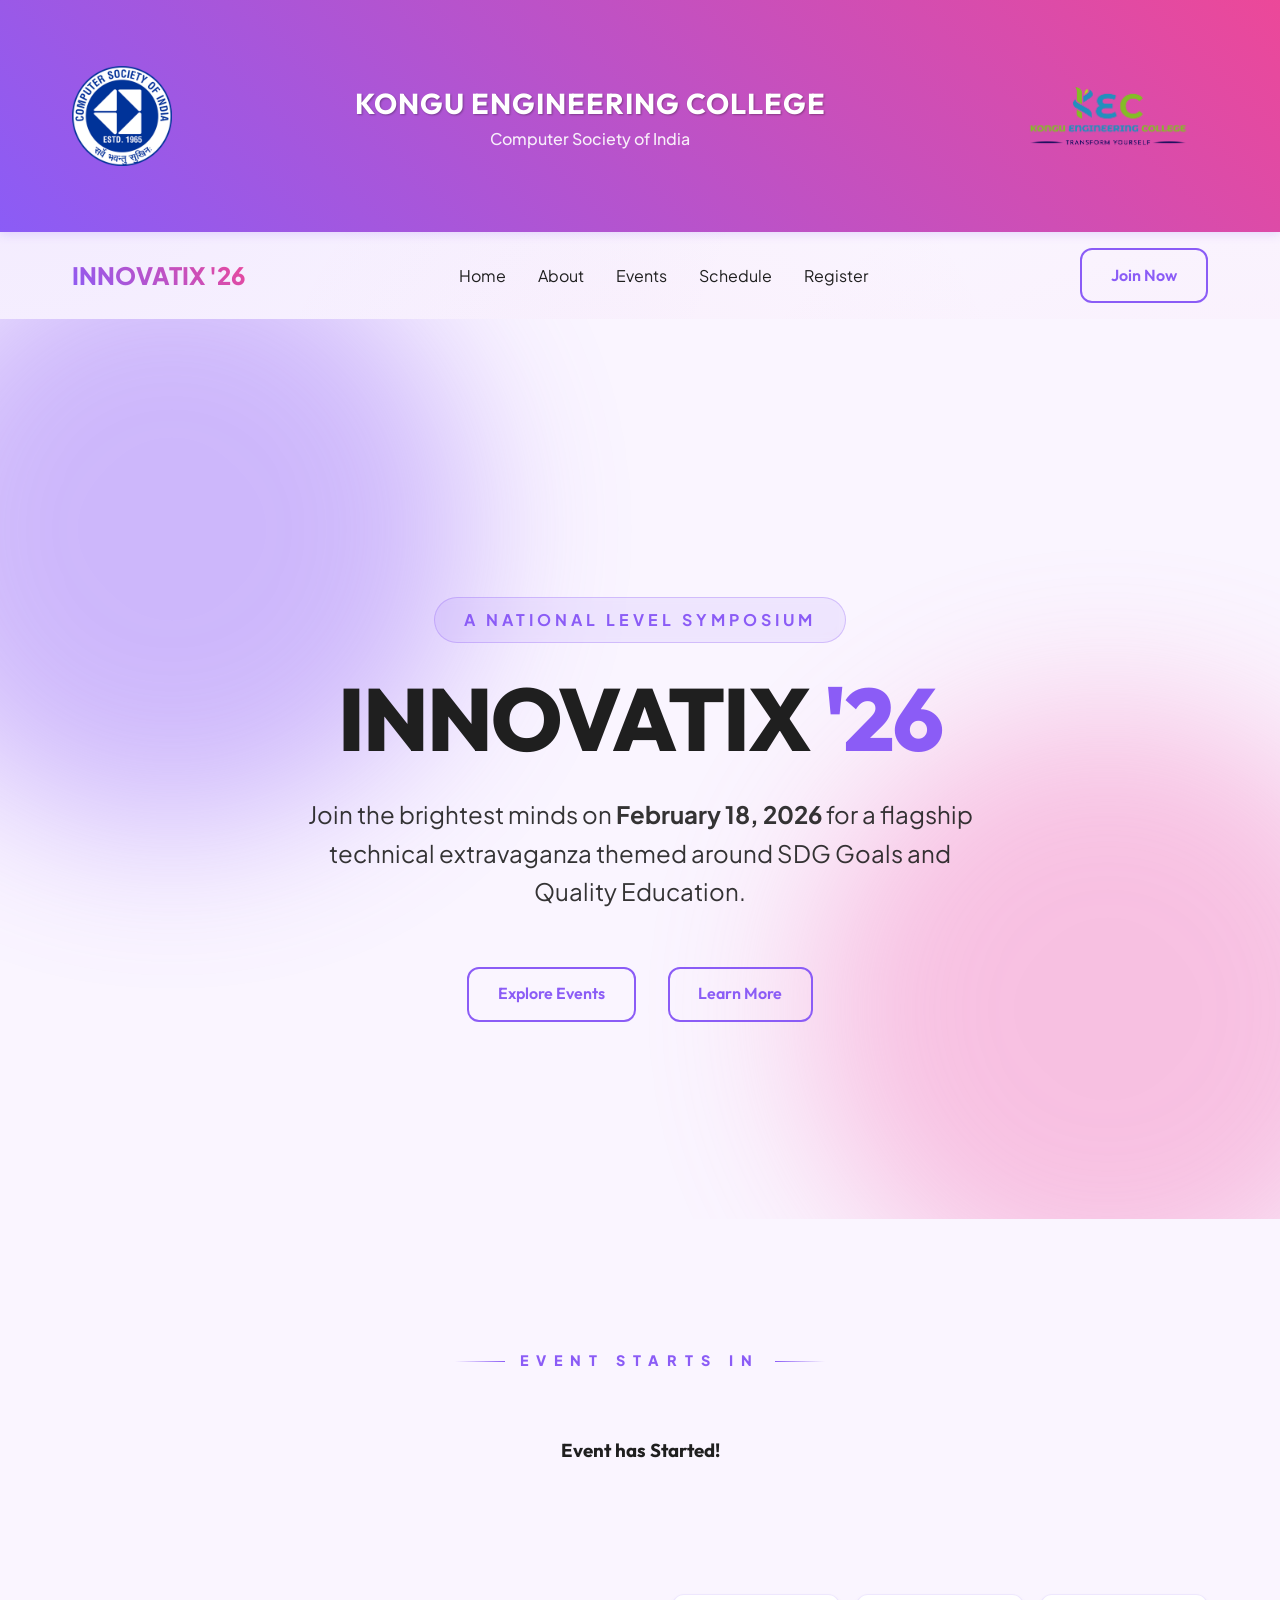
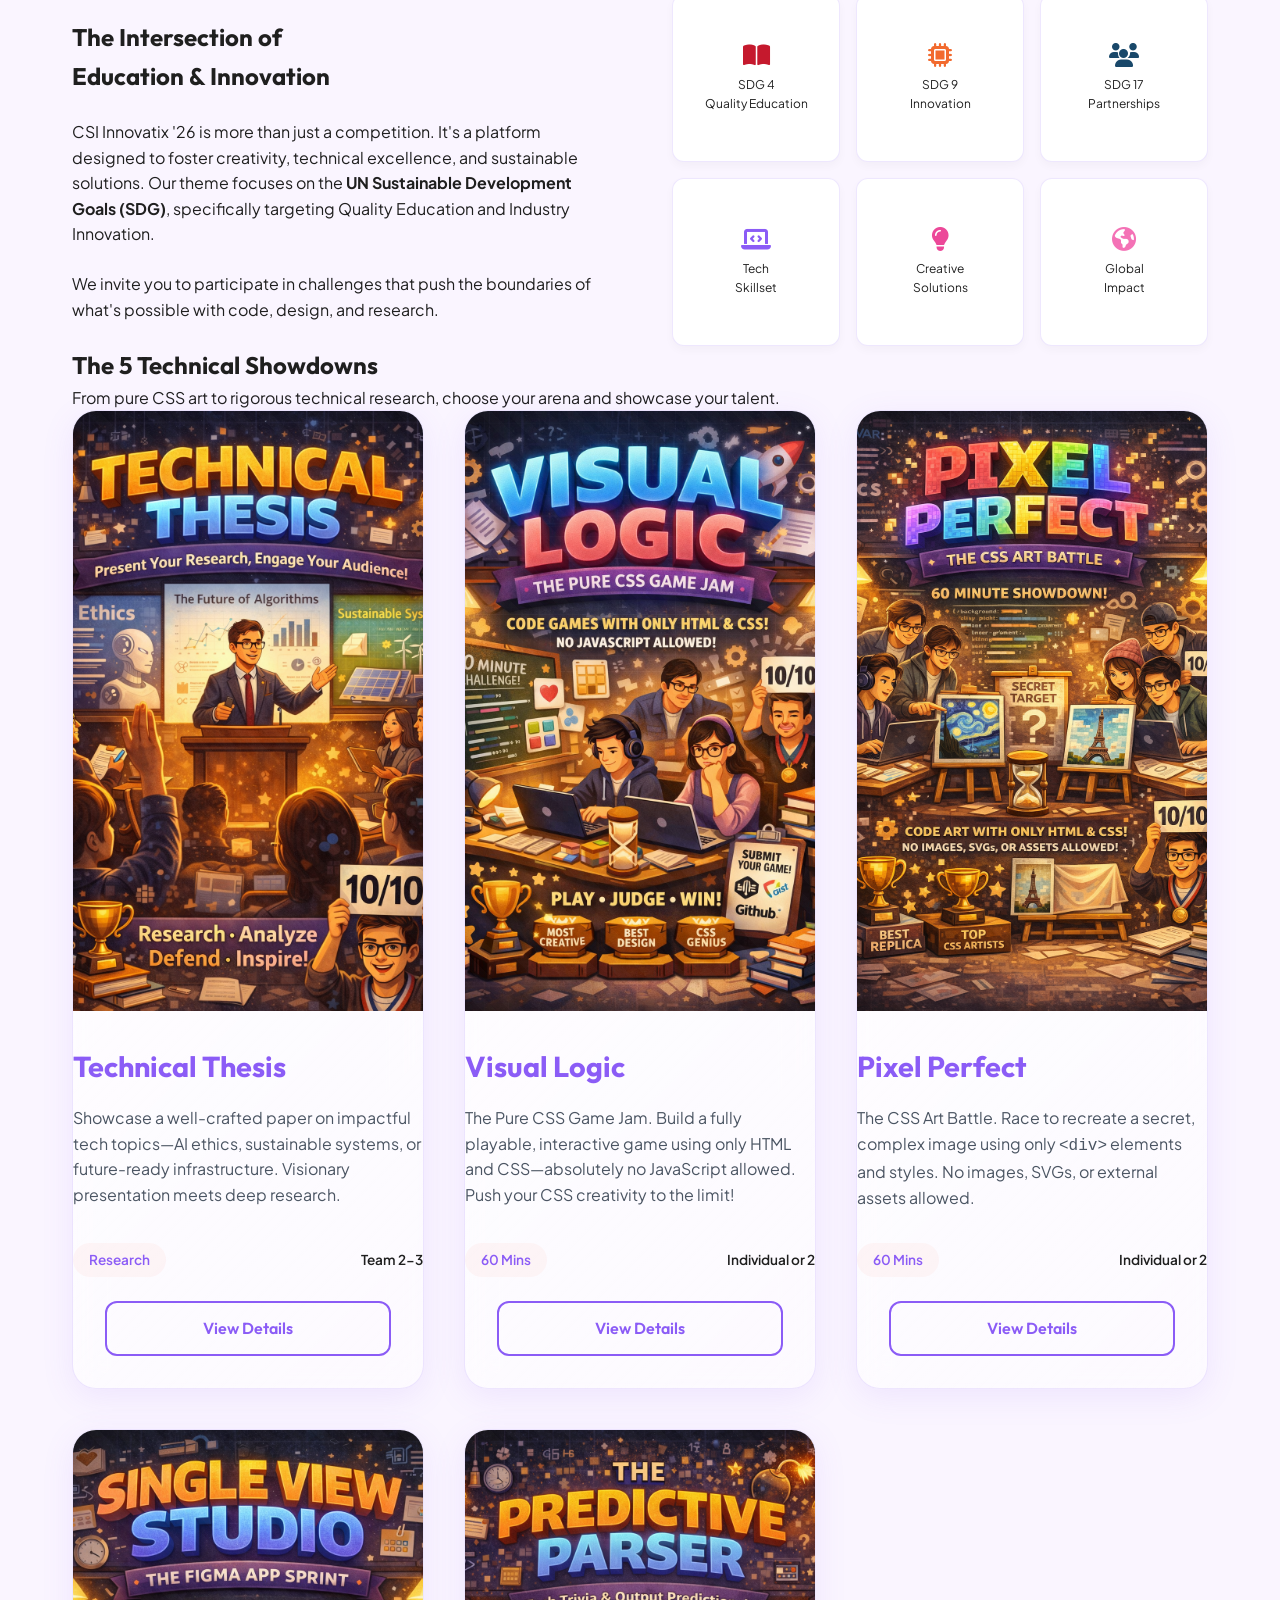
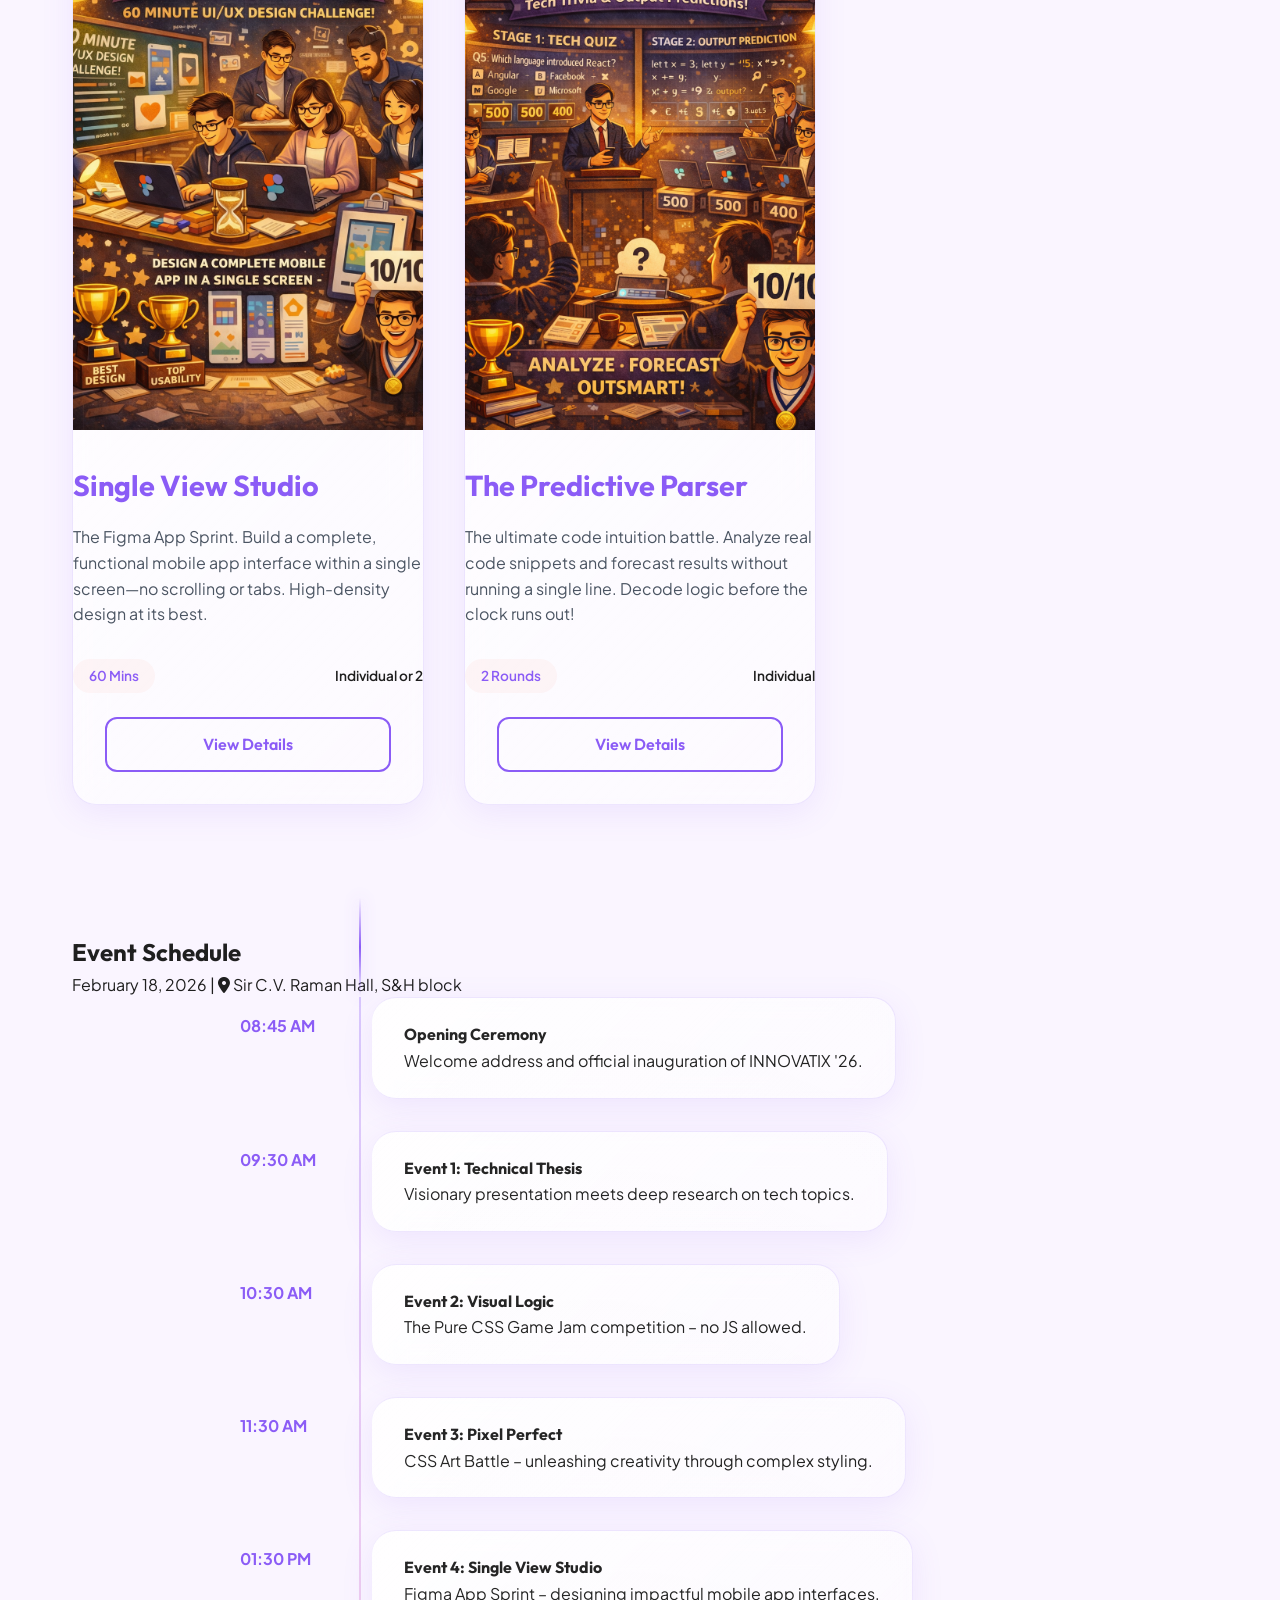
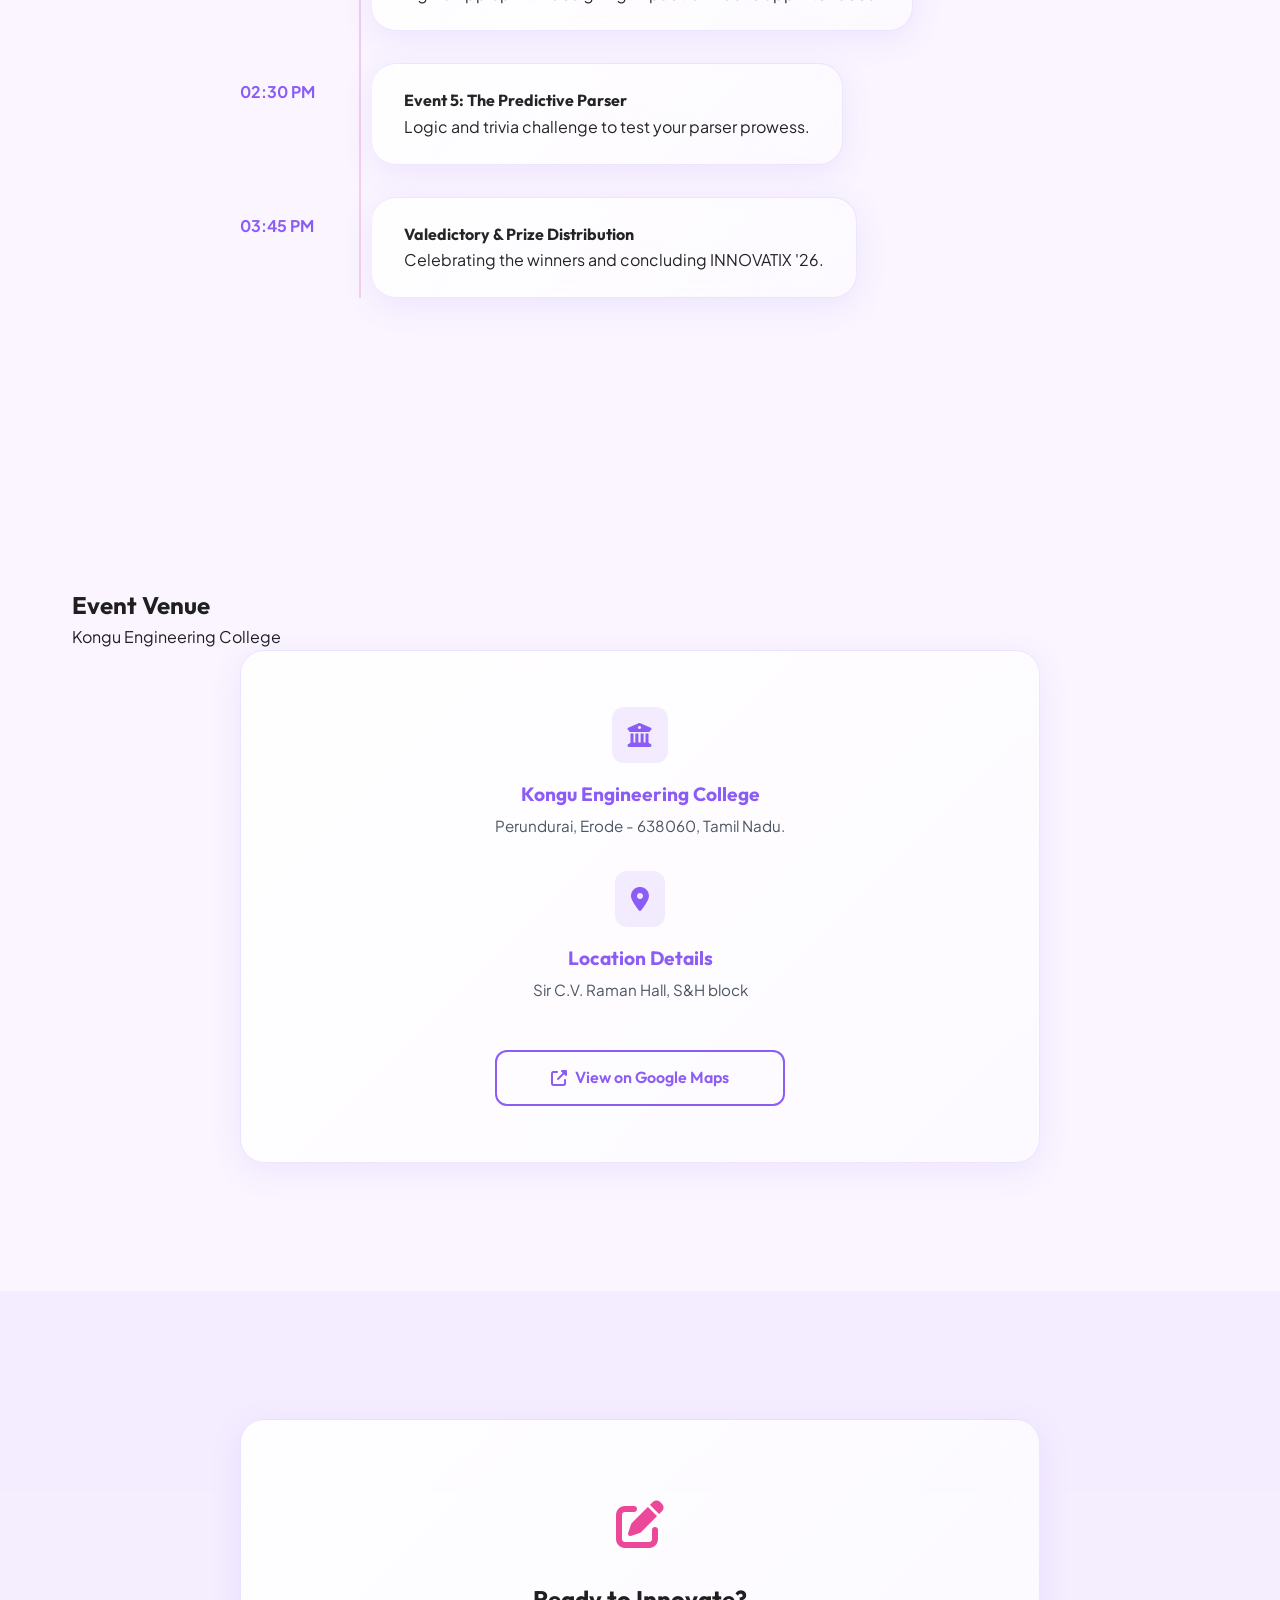
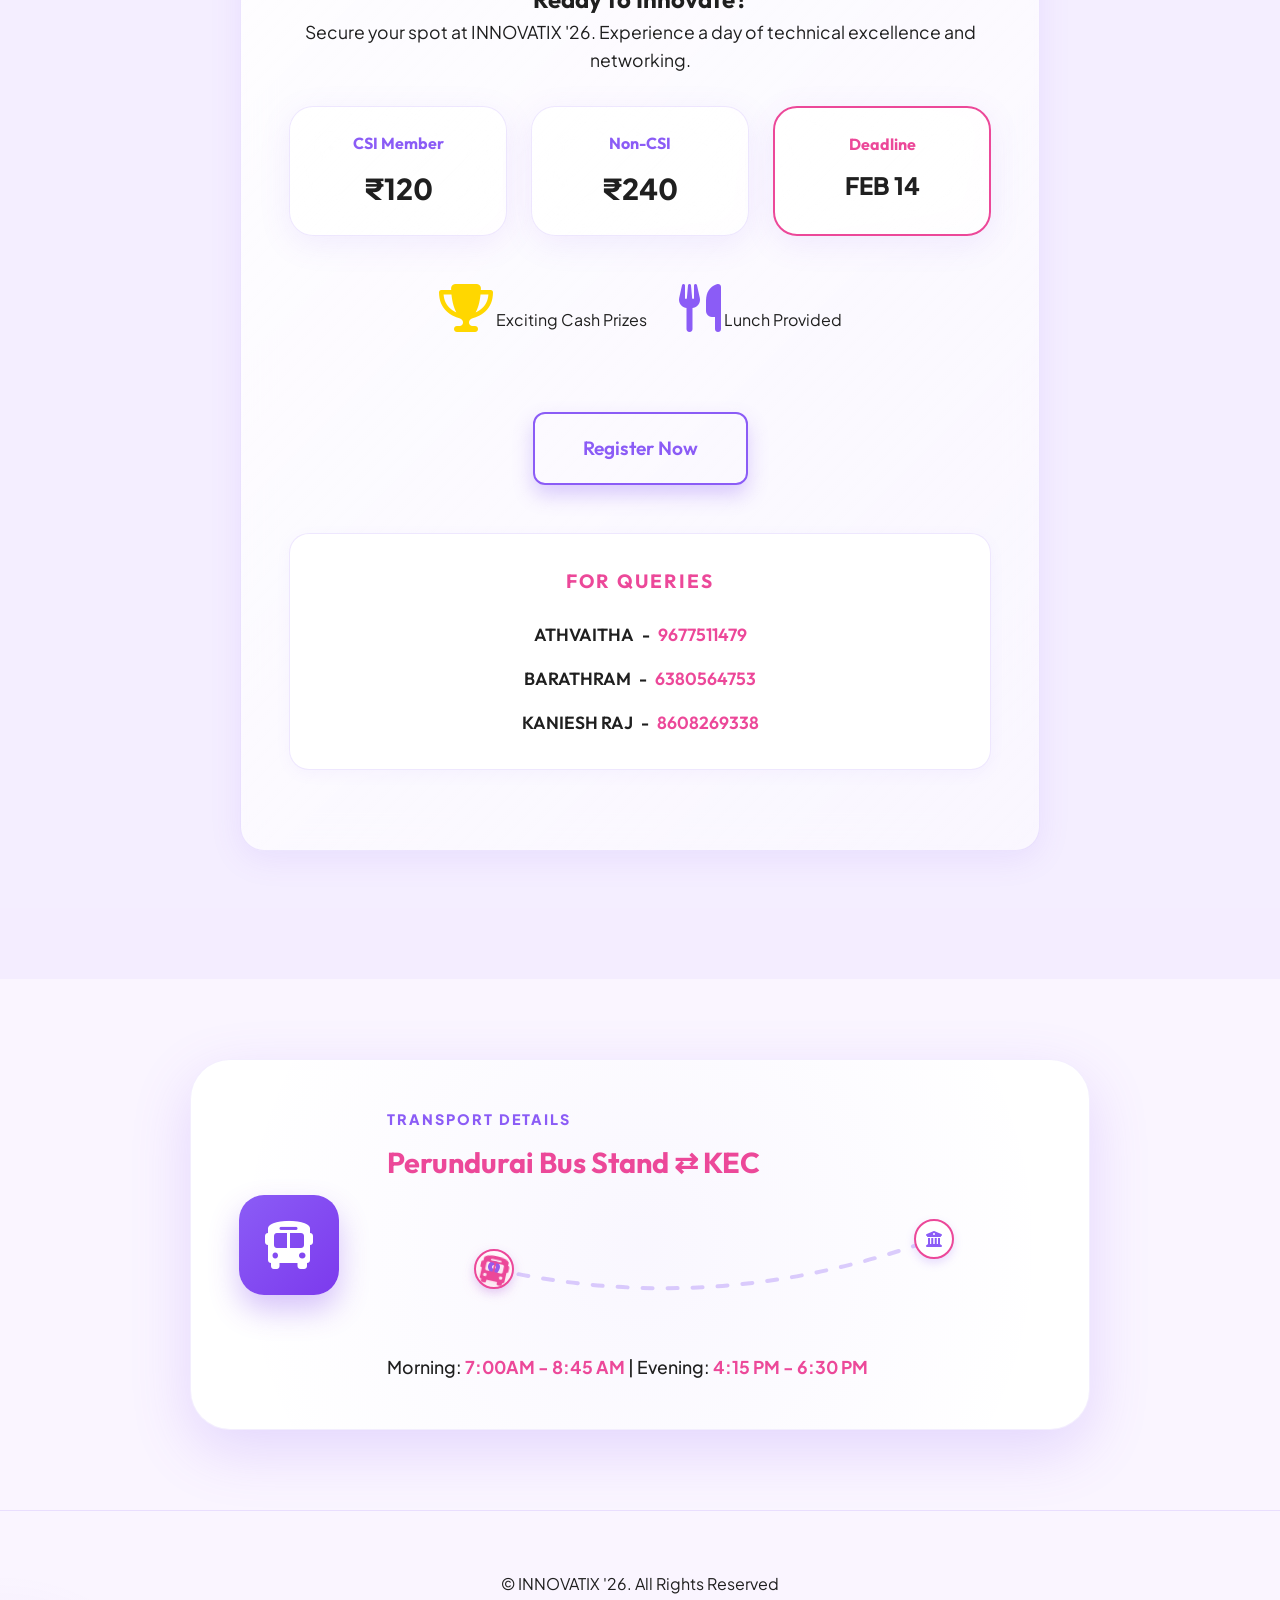
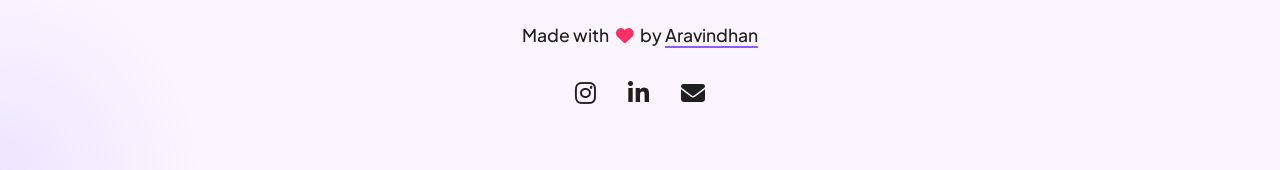
==== commit a40a1eb8: "add transport for mobile" ====
--- a/index.html
+++ b/index.html
@@ -427,12 +427,14 @@
 
                     <!-- Gentle Curve Animated Route -->
                     <div class="curve-route-container">
-                        <svg class="curve-svg" viewBox="0 0 500 120" preserveAspectRatio="none">
-                            <!-- Desktop Path (Default) -->
-                            <path class="curve-path-dashed desktop-curve" d="M 30 60 Q 250 110 470 30" />
-                            <!-- Mobile Path (Hidden by default) -->
-                            <path class="curve-path-dashed mobile-curve" d="M 10 50 Q 150 90 290 20"
-                                style="display: none;" />
+                        <!-- Desktop SVG -->
+                        <svg class="curve-svg desktop-svg" viewBox="0 0 500 120" preserveAspectRatio="none">
+                            <path class="curve-path-dashed" d="M 30 60 Q 250 110 470 30" />
+                        </svg>
+
+                        <!-- Mobile SVG -->
+                        <svg class="curve-svg mobile-svg" viewBox="0 0 300 100" preserveAspectRatio="none">
+                            <path class="curve-path-dashed" d="M 10 50 Q 150 90 290 20" />
                         </svg>
 
                         <!-- Moving Bus -->
--- a/style.css
+++ b/style.css
@@ -1655,9 +1655,12 @@
 /* Curve Animation */
 .curve-route-container {
     position: relative;
-    width: 100%;
+    width: 500px;
+    /* Fixed width matching Desktop SVG viewBox */
     height: 120px;
     margin-bottom: 1.5rem;
+    margin-left: auto;
+    margin-right: auto;
 }
 
 .curve-svg {
@@ -1667,6 +1670,10 @@
     top: 0;
     left: 0;
     overflow: visible;
+}
+
+.mobile-svg {
+    display: none;
 }
 
 .curve-path-dashed {
@@ -1683,6 +1690,7 @@
     left: 0;
     font-size: 1.8rem;
     color: var(--accent);
+    /* Desktop Path */
     offset-path: path("M 30 60 Q 250 110 470 30");
     offset-rotate: auto;
     animation: curve-travel 8s linear infinite;
@@ -1760,50 +1768,44 @@
         font-size: 2.5rem;
     }
 
+    /* On tablet/mobile, switch to smaller fixed width container */
     .curve-route-container {
-        height: 80px;
-    }
-
-    .start-marker {
-        top: 30px;
-        left: 0;
-    }
-
-    .end-marker {
-        top: 0;
-        right: 0;
-    }
-}
-
-/* Mobile Specific Animation Adjustment */
-@media (max-width: 500px) {
-
-    /* Switch to Mobile SVG Path */
-    .desktop-curve {
+        width: 300px;
+        height: 100px;
+    }
+
+    /* Switch SVGs */
+    .desktop-svg {
         display: none;
     }
 
-    .mobile-curve {
-        display: block !important;
-    }
-
-
-    /* Update Bus Path to match Mobile Curve */
+    .mobile-svg {
+        display: block;
+    }
+
+    /* Switch Bus Path */
     .bus-on-curve {
         offset-path: path("M 10 50 Q 150 90 290 20");
     }
 
-    .transport-card-clean {
-        padding: 1.5rem;
-    }
-
+    /* Markers for 300px width path */
+    /* Start M10 -> left ~0px */
     .start-marker {
         left: -5px;
-        top: 25px;
-    }
-
+        top: 30px;
+    }
+
+    /* End 290 -> right ~0px */
     .end-marker {
         right: -5px;
         top: 0;
     }
+}
+
+/* Mobile Specific Animation Adjustment */
+@media (max-width: 500px) {
+
+    .transport-card-clean {
+        padding: 1.5rem;
+    }
 }
